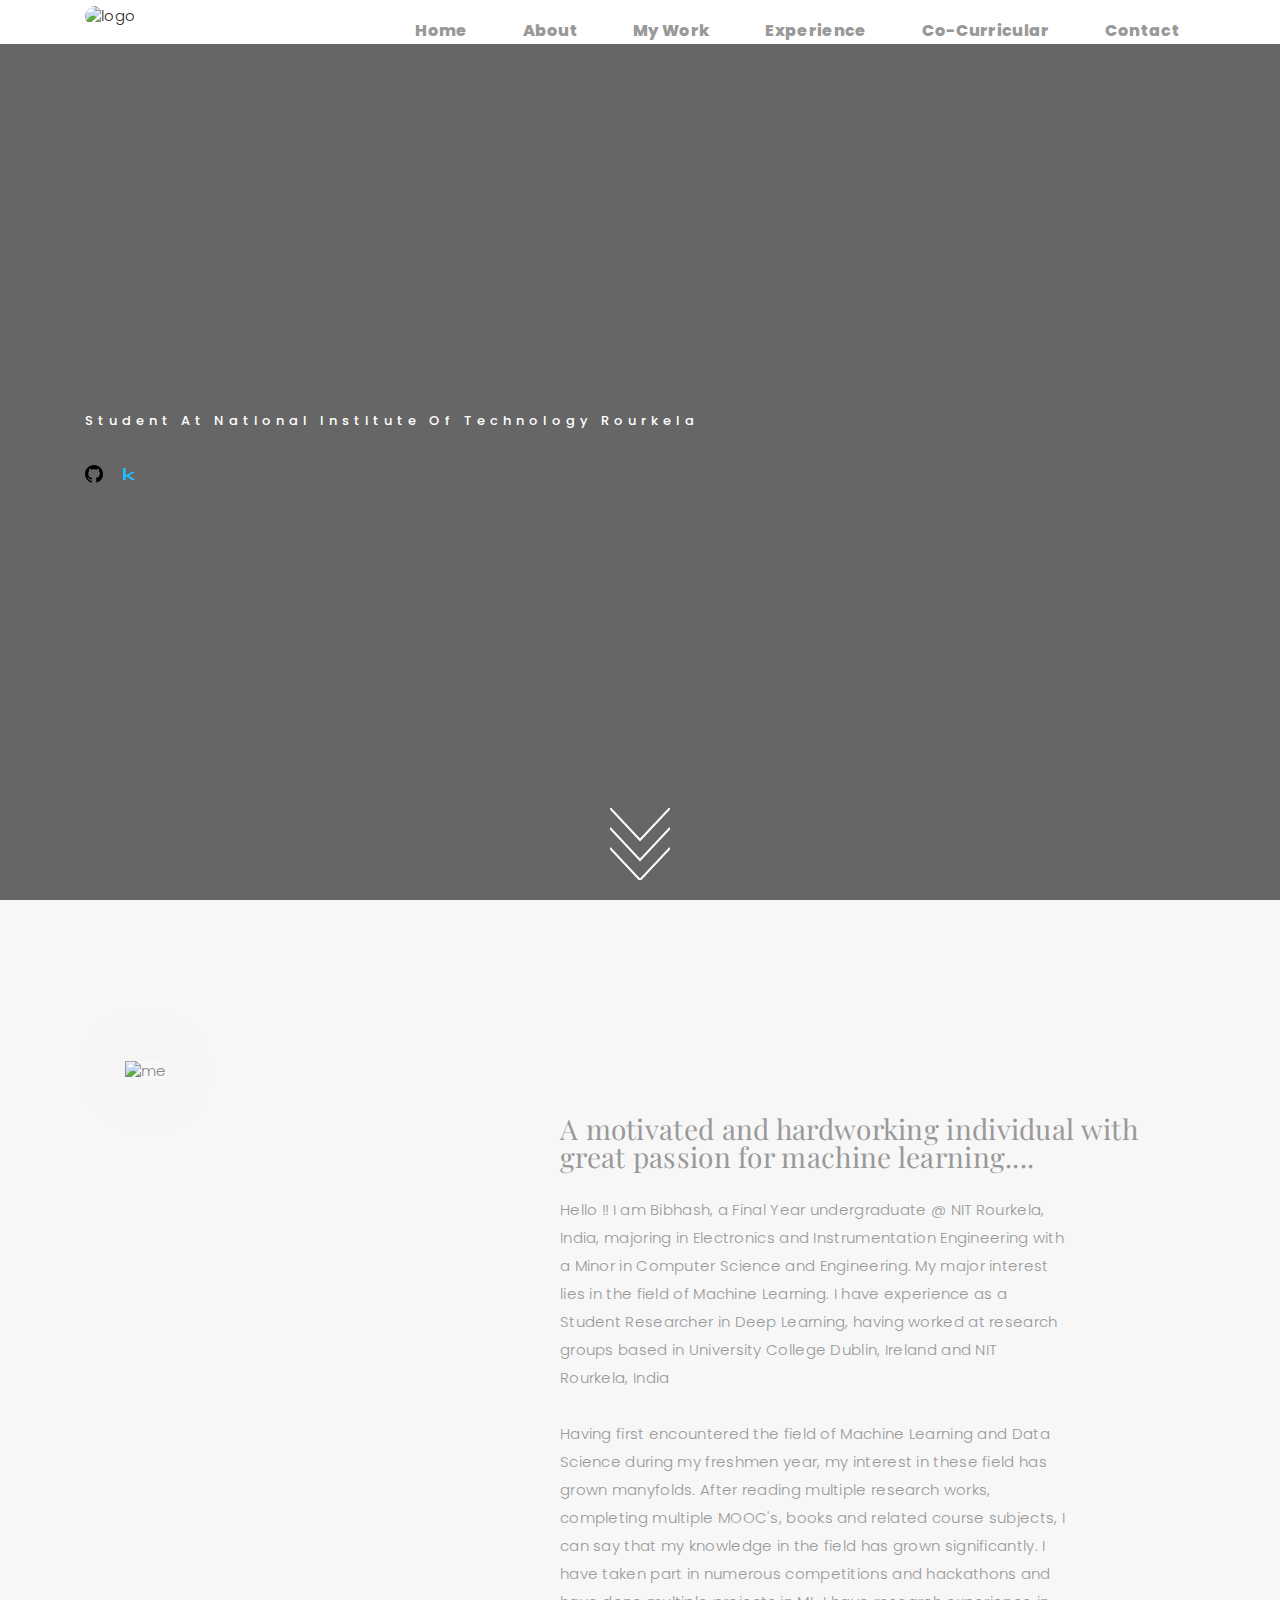
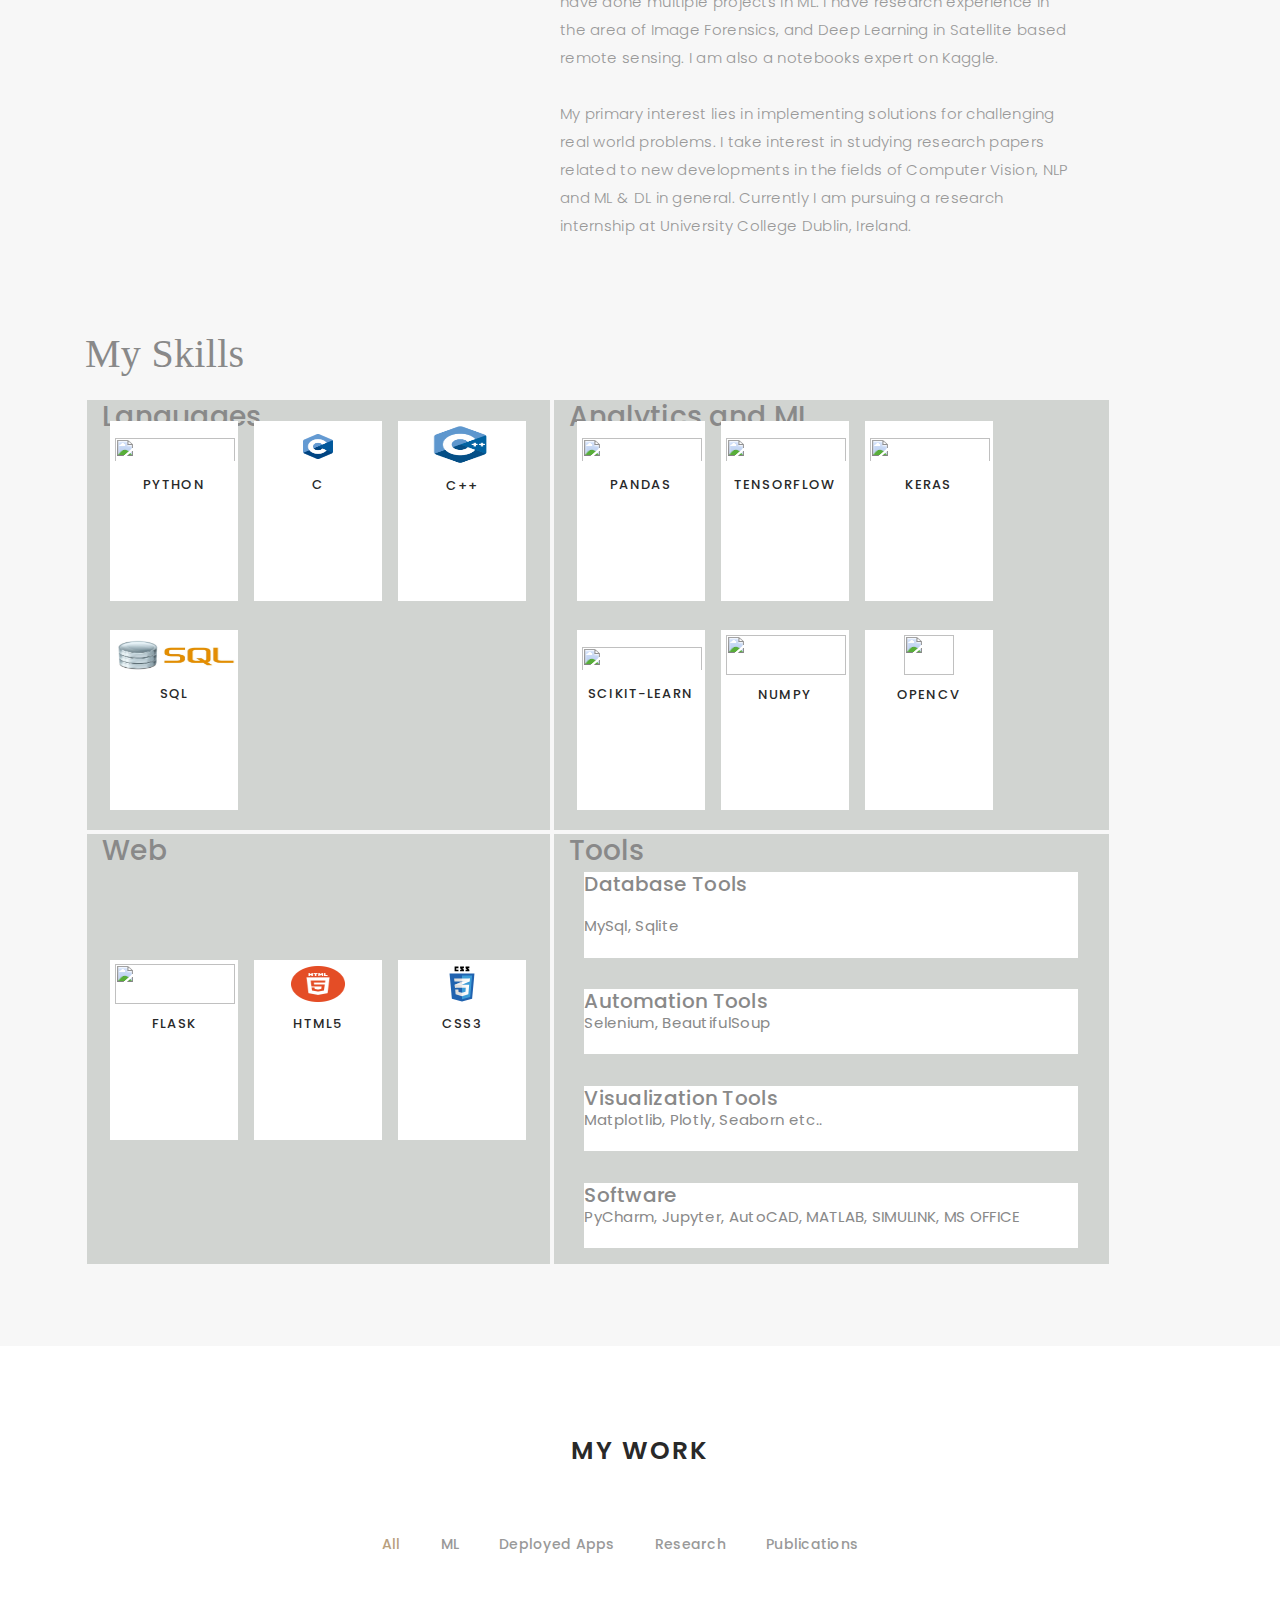
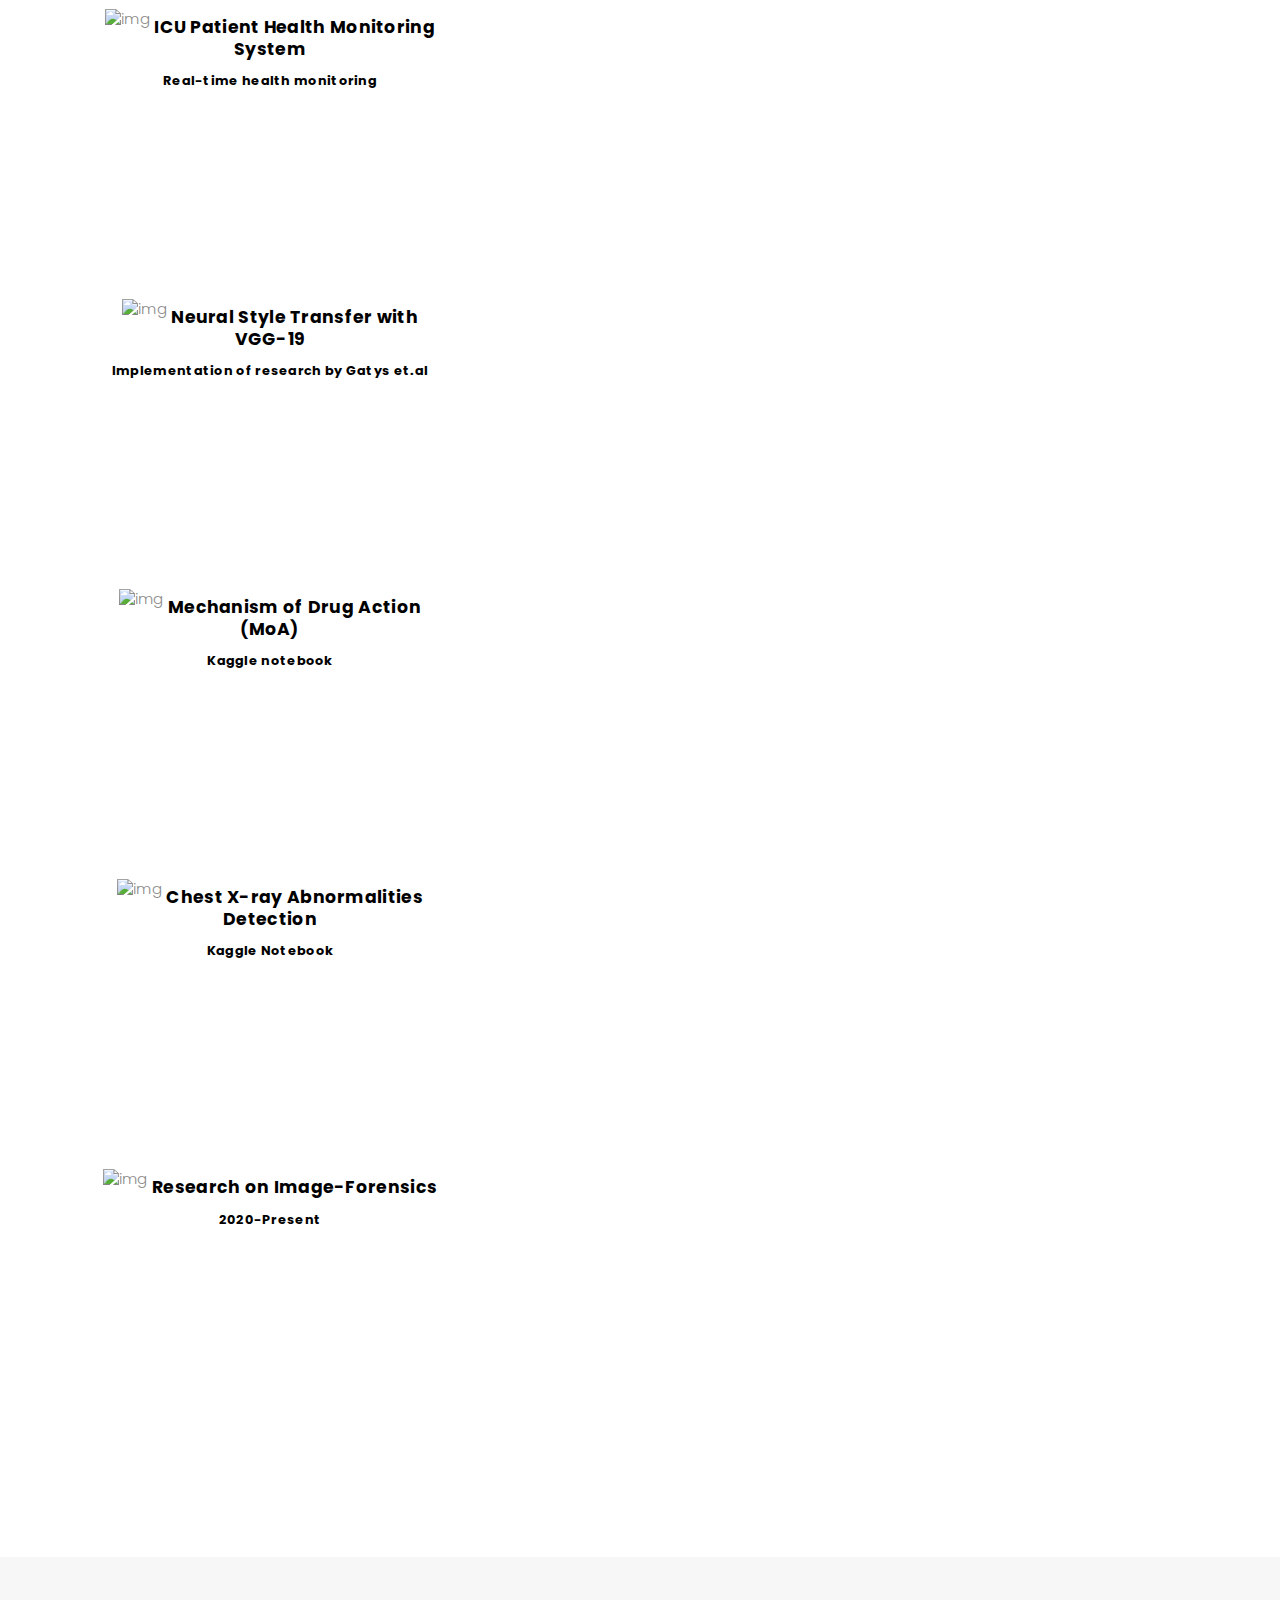
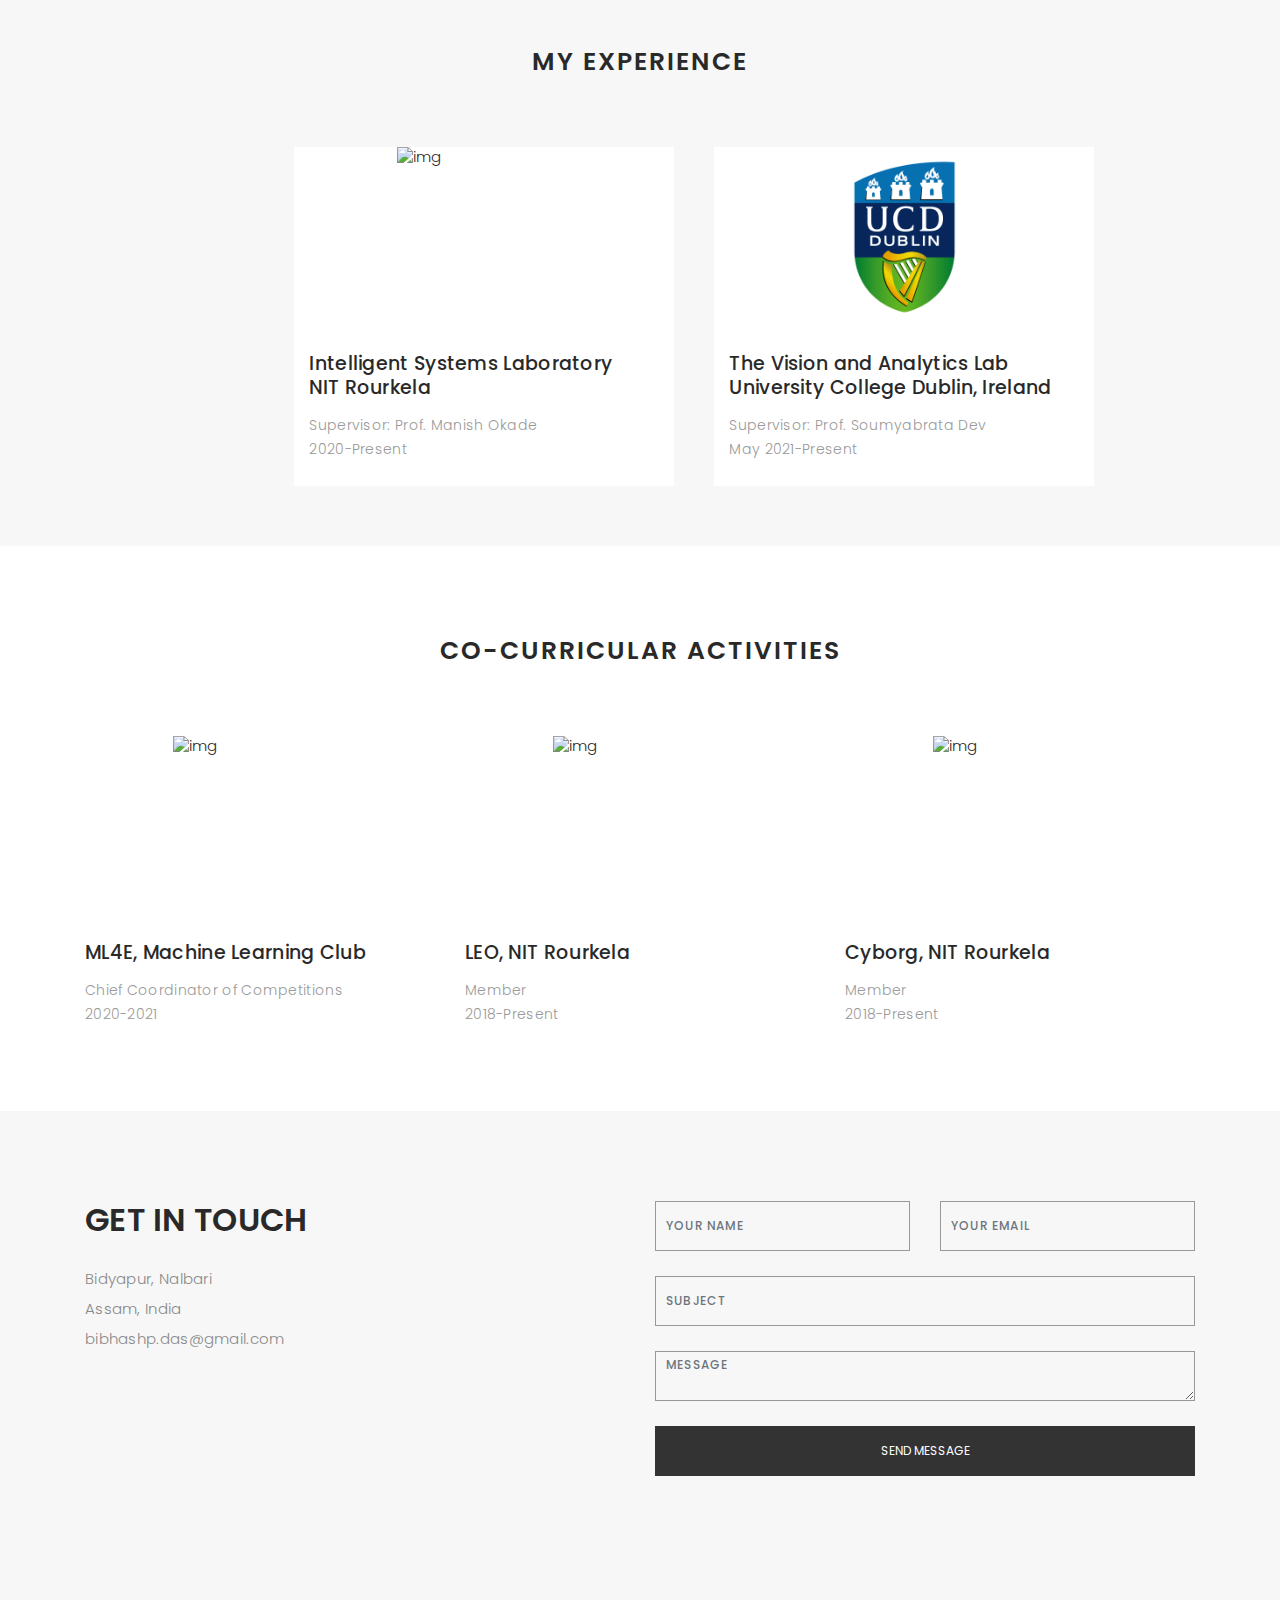
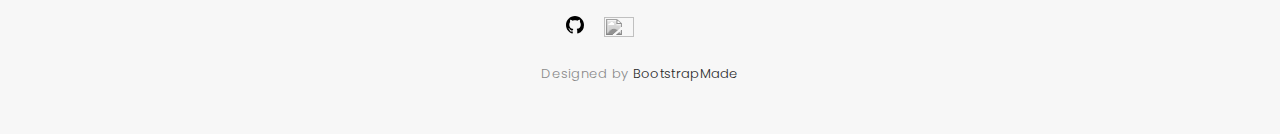
==== docs/index.html @ e3c8c7b9 "updates to image layout" ====
<!DOCTYPE html>
<html lang="en">

<head>
  <!-- Google Tag Manager -->
<script>(function(w,d,s,l,i){w[l]=w[l]||[];w[l].push({'gtm.start':
new Date().getTime(),event:'gtm.js'});var f=d.getElementsByTagName(s)[0],
j=d.createElement(s),dl=l!='dataLayer'?'&l='+l:'';j.async=true;j.src=
'https://www.googletagmanager.com/gtm.js?id='+i+dl;f.parentNode.insertBefore(j,f);
})(window,document,'script','dataLayer','GTM-PMM7N6K');</script>
<!-- End Google Tag Manager -->

  <!-- meta -->
  <meta charset="utf-8">
  <meta content="width=device-width, initial-scale=1.0" name="viewport">

  <title>Bibhash Pran Das</title>
  <meta content="" name="keywords">
  <meta content="" name="description">

  <!-- Google Fonts -->
  <link href="https://fonts.googleapis.com/css?family=Poppins:300,300i,400,400i,500,500i,600,600i,700,700i|Playfair+Display:400,400i,700,700i,900,900i" rel="stylesheet">
  <link rel="stylesheet" href="https://use.fontawesome.com/releases/v5.8.1/css/all.css" integrity="sha384-50oBUHEmvpQ+1lW4y57PTFmhCaXp0ML5d60M1M7uH2+nqUivzIebhndOJK28anvf" crossorigin="anonymous">
  <!-- Bootstrap CSS File -->
  <link href="lib/bootstrap/css/bootstrap.min.css" rel="stylesheet">

  <!-- Libraries CSS Files -->
  <link href="lib/ionicons/css/ionicons.min.css" rel="stylesheet">
  <link href="lib/owlcarousel/assets/owl.carousel.min.css" rel="stylesheet">
  <link href="lib/magnific-popup/magnific-popup.css" rel="stylesheet">
  <link href="lib/hover/hover.min.css" rel="stylesheet">

  <!-- Main Stylesheet File -->
  <link href="css/style.css" rel="stylesheet">

  <!-- Responsive css -->
  <link href="css/responsive.css" rel="stylesheet">

  <!-- Favicon -->
  <link rel="shortcut icon" href="images/favicon_b.png">

  <!-- =======================================================
    Theme Name: Folio
    Theme URL: https://bootstrapmade.com/folio-bootstrap-portfolio-template/
    Author: BootstrapMade.com
    Author URL: https://bootstrapmade.com
  ======================================================= -->
</head>

<body>
  <!-- Google Tag Manager (noscript) -->
<noscript><iframe src="https://www.googletagmanager.com/ns.html?id=GTM-PMM7N6K"
height="0" width="0" style="display:none;visibility:hidden"></iframe></noscript>
<!-- End Google Tag Manager (noscript) -->

  <!-- start section navbar -->
  <nav id="main-nav">
    <div class="row">
      <div class="container">

        <div class="logo">
          <a href="index.html"><img src="images/logo_n.png" alt="logo" style="border-radius:25px;"></a>
        </div>

        <div class="responsive"><i data-icon="m" class="ion-navicon-round"></i></div>

        <ul class="nav-menu list-unstyled">
          <li><a href="#header" class="smoothScroll">Home</a></li>
          <li><a href="#about" class="smoothScroll">About</a></li>
          <li><a href="#portfolio" class="smoothScroll">My Work</a></li>
          <li><a href="#experience" class="smoothScroll">Experience</a></li>
          <li><a href="#journal" class="smoothScroll">Co-Curricular</a></li>
          <li><a href="#contact" class="smoothScroll">Contact</a></li>
        </ul>
      </div>
<!--      Last Modified-->
<!--       <div id="last-modified" style="white-space:pre;"></div>-->
    </div>
  </nav>
  <!-- End section navbar -->


  <!-- start section header -->
  <div id="header" class="home">
      <div class="header-box"></div>
    <div class="container">
      <div class="header-content">
        <h1 style="z-index:100;"><span class="typed"></span></h1>
        <p style="z-index:100;">Student at National Institute of Technology Rourkela</p>

        <ul class="list-unstyled list-social" style="z-index:100;">
          <li><a href="https://www.linkedin.com/in/bibhash-pran-das-b214461a2/" target="_blank"><i class="ion-social-linkedin"></i></a></li>
          <li><a href = "https://github.com/Bibhash123" target="_blank"><svg height="18" width="18" class="octicon octicon-mark-github color-text-white" viewBox="0 0 16 16" version="1.1" width="32" aria-hidden="true"><path fill-rule="evenodd" d="M8 0C3.58 0 0 3.58 0 8c0 3.54 2.29 6.53 5.47 7.59.4.07.55-.17.55-.38 0-.19-.01-.82-.01-1.49-2.01.37-2.53-.49-2.69-.94-.09-.23-.48-.94-.82-1.13-.28-.15-.68-.52-.01-.53.63-.01 1.08.58 1.23.82.72 1.21 1.87.87 2.33.66.07-.52.28-.87.51-1.07-1.78-.2-3.64-.89-3.64-3.95 0-.87.31-1.59.82-2.15-.08-.2-.36-1.02.08-2.12 0 0 .67-.21 2.2.82.64-.18 1.32-.27 2-.27.68 0 1.36.09 2 .27 1.53-1.04 2.2-.82 2.2-.82.44 1.1.16 1.92.08 2.12.51.56.82 1.27.82 2.15 0 3.07-1.87 3.75-3.65 3.95.29.25.54.73.54 1.48 0 1.07-.01 1.93-.01 2.2 0 .21.15.46.55.38A8.013 8.013 0 0016 8c0-4.42-3.58-8-8-8z"></path></svg>
          </a></li>
<!--           <li><a href="https://www.kaggle.com/bibhash123" target="_blank"><i><img src="https://www.kaggle.com/static/images/site-logo.png" height="20px" width="30px"></i></a></li>-->
           <li><a href="https://www.kaggle.com/bibhash123" target="_blank"><svg xmlns="http://www.w3.org/2000/svg" width="12" height="12" stroke="#000" stroke-linecap="round" stroke-linejoin="round" fill="#fff" fill-rule="evenodd"><path fill="#20beff" d="M11.6787 4.3298L5.9281 7.5067l5.9896 4.2461c.0821.0471.1028.1057.062.1763-.0208.047-.1032.0705-.2469.0705H8.9843c-.1651 0-.3117-.0411-.4321-.1235L4.0138 8.5816l-1.2657.6871v2.555c0 .1176-.1032.1763-.3089.1763H.3089C.1028 12 0 11.9413 0 11.8237V.1779C0 .0607.1028 0 .3089 0h2.1307c.2056 0 .3089.0589.3089.1779v7.1707l5.4338-3.136c.1441-.082.2881-.1233.4322-.1233h2.8409c.1233 0 .2053.0296.2469.0879.0393.0666.0353.1174-.0236.1526" stroke="none"/></svg></a></li>
          <li><a href="https://www.facebook.com/bibhashpran.das.9/" target="_blank"><i class="ion-social-facebook"></i></a></li>
          <li><a href="https://twitter.com/BibhashPDas" target="_blank"><i class="ion-social-twitter"></i></a></li>
          <li><a href="https://www.instagram.com/bibhash_pran_das/" target="_blank"><i class="ion-social-instagram"></i></a></li>
        </ul>

        <a href="#about">
        <svg class="arrows">
							<path class="a1" d="M0 0 L30 32 L60 0"></path>
							<path class="a2" d="M0 20 L30 52 L60 20"></path>
							<path class="a3" d="M0 40 L30 72 L60 40"></path>
        </svg>
        </a>
      </div>
    </div>
  </div>
  <!-- End section header -->


  <!-- start section about us -->
  <div id="about" class="paddsection">
    <div class="container">
      <div class="row justify-content-between">

        <div class="col-lg-4 ">
          <div class="div-img-bg">
            <div class="about-img">
              <img src="images/person.jpg" class="img-responsive me" alt="me">
            </div>
          </div>
        </div>

        <div class="col-lg-7">
          <div class="about-descr">

            <p class="p-heading">A motivated and hardworking individual with great passion for machine learning....</p>
            <p class="separator" align = "justify">Hello !! I am Bibhash, a Final Year undergraduate @ NIT Rourkela, India, majoring in Electronics and Instrumentation Engineering with a Minor in Computer Science and Engineering.
              My major interest lies in the field of Machine Learning. I have experience as a Student Researcher in Deep Learning, having worked at research groups based in University College Dublin, Ireland and NIT Rourkela, India
              <br><br>Having first encountered the field of Machine Learning and Data Science during my freshmen year, my interest in these field has grown manyfolds.
            After reading multiple research works, completing multiple MOOC's, books and related course subjects, I can say that my knowledge in the field has grown significantly. I have taken part in numerous
              competitions and hackathons and have done multiple projects in ML. I have research experience in the area of Image Forensics, and Deep Learning in Satellite based remote sensing. I am also a notebooks expert on Kaggle.<br><br>
            My primary interest lies in implementing solutions for challenging real world problems. I take interest in studying research papers related to new developments in the fields of Computer Vision, NLP and ML & DL in general.
              Currently I am pursuing a research internship at University College Dublin, Ireland.
            </p>
          </div>

        </div>
      </div>
    </div>
  </div>
  <!-- end section about us -->


  <!-- start section services -->
  <div id="services">
    <div class="container">
        <h1 style="font-family:'cursive','lucida handwriting';">My Skills</h1><br>
        <div class="services-box owl-theme">
          <div class="col-xl-5 group sm">
            <div class="filler">
            <h3>Languages</h3>
            </div>
            <div class="services-block">

              <i><img src ="https://www.python.org/static/img/python-logo@2x.png" height="30px" width="120px"></i>
              <span>Python</span>
              <br>
            </div>

            <div class="services-block">

              <i><img src ="images/C.png" height="25px" width="30px"></i>
              <span>C</span><br>
            </div>
            <div class="services-block">

              <i><img src ="images/c++.png" height="40px" width="60px"></i>
              <span>C++</span><br>
            </div>
            <div class="services-block">

              <i><img src ="images/sql.png" height="30px" width="120px"></i>
              <span>SQL</span><br>
            </div>

          </div>

          <div class="col-xl-6 group sm">
            <div class="filler">
              <h3>Analytics and ML</h3>
            </div>
            <div class="services-block">
              <i><img src ="https://pandas.pydata.org/docs/_static/pandas.svg" height="30px" width="120px"></i>
              <span>Pandas</span><br>
            </div>

            <div class="services-block">

              <i><img src ="https://www.gstatic.com/devrel-devsite/prod/v2235b5d368461352e70596bb19ab24ef2806562cf010ceb9beccdf03cc0b1754/tensorflow/images/lockup.svg" height="30px" width="120px"></i>
              <span>Tensorflow</span><br>
            </div>

            <div class="services-block">

              <i> <img src ="https://keras.io/img/logo.png" height="30px" width="120px"></i>
              <span>Keras</span><br>
            </div>
            <div class="services-block">

              <i><img src ="https://scikit-learn.org/stable/_static/scikit-learn-logo-small.png" height="30px" width="120px"></i>
              <span>Scikit-Learn</span><br>
            </div>

              <div class="services-block">

              <i><img src ="https://numpy.org/doc/stable/_static/numpylogo.svg" height="40px" width="120px"></i>
              <span>Numpy</span><br>
            </div>

            <div class="services-block">

              <i><img src ="https://opencv.org/wp-content/uploads/2020/07/cropped-OpenCV_logo_white_600x.png" height="40px" width="50px"></i>
              <span>openCV</span><br>
            </div>
          </div>

          <div class = "col-xl-5 group sm">
            <div class="filler">
              <h3>Web</h3>
            </div>
            <div class="services-block">

              <i><img src ="https://flask.palletsprojects.com/en/1.1.x/_images/flask-logo.png" height="40px" width="120px"></i>
              <span>Flask</span><br>
            </div>
            <div class="services-block">

              <i><img src ="images/html.png" height="40px" width="60px"></i>
              <span>HTML5</span><br>
            </div>
            <div class="services-block">

                <i><img src ="images/css3.svg" height="40px" width="60px"></i>
                <span>CSS3</span><br>
            </div>
          </div>

          <div class = "col-xl-6 group sm">
            <div class="filler"><h3>Tools</h3></div>
            <div style="width:100%;background:rgba(255,255,255,1);margin:3%">
                <h5>Database Tools</h5><br>
              <b>MySql, Sqlite</b>
            </div>
            <div style="width:100%;background:rgba(255,255,255,1);margin:3%">
                <h5>Automation Tools</h5>
              <b>Selenium, BeautifulSoup</b>
            </div>
            <div style="width:100%;background:rgba(255,255,255,1);margin:3%">
                <h5>Visualization Tools</h5>
              <b>Matplotlib, Plotly, Seaborn etc..</b>
            </div>
            <div style="width:100%;background:rgba(255,255,255,1);margin:3%">
                <h5>Software</h5>
              <b>PyCharm, Jupyter, AutoCAD, MATLAB, SIMULINK, MS OFFICE</b>
            </div>
          </div>

      </div>

    </div>

  </div>
  <!-- end section services -->


  <!-- start section portfolio -->
  <div id="portfolio" class="text-center paddsection">

    <div class="container">
      <div class="section-title text-center">
        <h2>My Work</h2>
      </div>
    </div>

    <div class="container">
      <div class="row">
        <div class="col-md-12">

          <div class="portfolio-list">

            <ul class="nav list-unstyled" id="portfolio-flters">
              <li class="filter filter-active" data-filter=".all">all</li>
              <li class="filter" data-filter=".ml">ML</li>
              <li class="filter" data-filter=".deployed">Deployed Apps</li>
              <li class="filter" data-filter=".research">Research</li>
              <li class="filter" data-filter=".publications">Publications</li>
            </ul>

          </div>

          <div class="portfolio-container">

            <div class="col-lg-4 col-md-6 portfolio-thumbnail all ml deployed">
              <img src="images/portfolio/icu.PNG" alt="img" onclick="document.getElementById('icu-desc').style.display='block'">
              <span>ICU Patient Health Monitoring System</span>
              <p>Real-time health monitoring</p>

              <!-- project desc -->
              <div id ="icu-desc" class="modal">
                <div  class="modal-content">
                  <span class="close" onclick="document.getElementById('icu-desc').style.display='none'">&times;</span>
                  <p align="justify">This project keeps track of patients vitals and other parameters using an IoT device. The data is fetched using an API and used
                    by a specially designed ML model to predict life expectancy of the patient.<br>
                  <a href="https://icu-hms.herokuapp.com" target="_blank">https://icu-hms.herokuapp.com</a></p>
                </div>
              </div>
            </div>

            <div class="col-lg-4 col-md-6 portfolio-thumbnail all ml">
              <img src="images/portfolio/colab_nst.png" alt="img" onclick="document.getElementById('nst-desc').style.display='block'">
              <span>Neural Style Transfer with VGG-19</span>
              <p>Implementation of research by Gatys et.al</p>

              <!-- project desc -->
              <div id ="nst-desc" class="modal">
                <div  class="modal-content">
                  <span class="close" onclick="document.getElementById('nst-desc').style.display='none'">&times;</span>
                  <p align="justify">This project is an implementation of a research paper by Gatys et al. that deals with applying the style of an image to a content image
                  by using Gram Matrices to calculate style cost.<br>
                  <a href="https://colab.research.google.com/drive/1RJdg63KooXCs0wF4p1dOtO7taLfHvjl-?usp=sharing" target="_blank">Link to Colab Notebook</a></p>
                </div>
              </div>

            </div>


            <div class="col-lg-4 col-md-6 portfolio-thumbnail all ml">
              <img src="images/portfolio/kaggle.png" alt="img" onclick="document.getElementById('k1-desc').style.display='block'">
              <span>Mechanism of Drug Action (MoA)</span>
              <p>Kaggle notebook</p>

              <!-- project desc -->
              <div id ="k1-desc" class="modal">
                <div  class="modal-content">
                  <span class="close" onclick="document.getElementById('k1-desc').style.display='none'">&times;</span>
                  <p align="justify">This is my approach to the competition <a href="https://www.kaggle.com/c/lish-moa" target="_blank">Mechanism of Action</a> hosted on Kaggle in the year 2020 by <a href="https://lish.harvard.edu/" target="_blank">LISH</a>. The competition presents a challenge of
                    predicting the mechanism of action of drug given certain parameters.<br>
                  <a href="https://www.kaggle.com/bibhash123/moa-transfer-learning-feature-selection-gaussrank" target="_blank">Link Here</a></p>
                </div>
              </div>
            </div>

            <div class="col-lg-4 col-md-6 portfolio-thumbnail all ml">
              <img src="images/portfolio/kaggle.png" alt="img" onclick="document.getElementById('k2-desc').style.display='block'">
              <span>Chest X-ray Abnormalities Detection</span>
              <p>Kaggle Notebook</p>

              <!-- project desc -->
              <div id ="k2-desc" class="modal">
                <div  class="modal-content">
                  <span class="close" onclick="document.getElementById('k2-desc').style.display='none'">&times;</span>
                  <p align="justify">This is my approach to the competition <a href="https://www.kaggle.com/c/vinbigdata-chest-xray-abnormalities-detection" target="_blank">Chest X-ray Abnormalities Detection</a> hosted on Kaggle in the year 2021 by <a href="https://vinbigdata.org/en/about/" target="_blank">Vingroup Big Data Institute</a>.
                    The problem presented a challenge of detecting and localizing abnormalities in given images of Chest X-Rays.<br>
                  <a href="https://www.kaggle.com/bibhash123/chest-x-ray-abnormalities-baseline-tf-keras" target="_blank">Link Here</a></p>
                </div>
              </div>
            </div>

            <div class="col-lg-4 col-md-6 portfolio-thumbnail all ml research">
              <img src="images/portfolio/research.png" alt="img" onclick="document.getElementById('k3-desc').style.display='block'">
              <span>Research on Image-Forensics</span>
              <p>2020-Present</p>

              <!-- project desc -->
              <div id ="k3-desc" class="modal">
                <div  class="modal-content">
                  <span class="close" onclick="document.getElementById('k3-desc').style.display='none'">&times;</span>
                  <p align="justify">The research focuses of detection of presence of resizing in doubly compressed JPEG images by using CNNs. The research is ongoing and a paper has been submitted for review.<br>
                  </p>
                </div>
              </div>
            </div>

<!--            <div class="col-lg-4 col-md-6 portfolio-thumbnail all publications">-->
<!--              <img src="images/portfolio/kaggle.png" alt="img" onclick="document.getElementById('k4-desc').style.display='block'">-->
<!--              <span>ICU Patient Health Monitoring System</span>-->
<!--              <p>Real-time health monitoring</p>-->

<!--              &lt;!&ndash; project desc &ndash;&gt;-->
<!--              <div id ="k4-desc" class="modal">-->
<!--                <div  class="modal-content">-->
<!--                  <span class="close" onclick="document.getElementById('k4-desc').style.display='none'">&times;</span>-->
<!--                  <p align="justify">This project keeps track of patients vitals and other parameters using an IoT device. The data is fetched using an API and used-->
<!--                    by a specially designed ML model to predict life expectancy of the patient.<br>-->
<!--                  <a href="https://icu-hms.herokuapp.com" target="_blank">https://icu-hms.herokuapp.com</a></p>-->
<!--                </div>-->
<!--              </div>-->
<!--            </div>-->

          </div>
        </div>
      </div>
    </div>

  </div>
  <!-- End section portfolio -->

  <!-- Start section Experience-->
  <div id="experience" class="text-left paddsection">

    <div class="container">
      <div class="section-title text-center">
        <h2>My Experience</h2>
      </div>
    </div>

    <div class="n_container">
      <div class="journal-block">
        <div class="row">

          <div class="col-lg-4 col-md-6 box">
            <div class="journal-info">

              <a href="ISL.html"><img src="images/portfolio/nit_logo.png" class="img-responsive al-center" alt="img"></a>

              <div class="journal-txt">

                <h4><a href="ISL.html">Intelligent Systems Laboratory<br>NIT Rourkela</a></h4>
                <p class="separator">Supervisor: Prof. Manish Okade<br>2020-Present
                </p>

              </div>

            </div>
          </div>
	 <div style="height:20px;width:40px;"></div>
	  <div class="col-lg-4 col-md-6 box">
            <div class="journal-info">

              <a href="UCD.html"><img src="images/portfolio/ucd.png" class="img-responsive al-center" alt="img"></a>

              <div class="journal-txt">

                <h4><a href="UCD.html">The Vision and Analytics Lab<br>University College Dublin, Ireland</a></h4>
                <p class="separator">Supervisor: Prof. Soumyabrata Dev<br>May 2021-Present
                </p>

              </div>

            </div>
          </div>
        </div>
      </div>
    </div>

  </div>
  <!-- End section Experience-->

  <!-- start section journal -->
  <div id="journal" class="text-left paddsection">

    <div class="container">
      <div class="section-title text-center">
        <h2>Co-Curricular Activities</h2>
      </div>
    </div>

    <div class="container">
      <div class="journal-block">
        <div class="row">

          <div class="col-lg-4 col-md-6">
            <div class="journal-info">

              <a href="https://www.linkedin.com/company/machine-learning-for-everyone-ml4e" target="_blank"><img src="images/ml4e.png" class="img-responsive al-center" alt="img"></a>

              <div class="journal-txt">

                <h4><a href="blog-single.html" target="_blank">ML4E, Machine Learning Club</a></h4>
                <p class="separator">Chief Coordinator of Competitions<br>2020-2021
                </p>

              </div>

            </div>
          </div>

          <div class="col-lg-4 col-md-6">
            <div class="journal-info">

              <a href="https://www.facebook.com/leonitrkl/" target="_blank"><img src="images/leo.png" class="img-responsive al-center" alt="img"></a>

              <div class="journal-txt">

                <h4><a href="https://www.facebook.com/leonitrkl/" target="_blank">LEO, NIT Rourkela</a></h4>
                <p class="separator">Member<br>2018-Present
                </p>

              </div>

            </div>
          </div>

          <div class="col-lg-4 col-md-6">
            <div class="journal-info">

              <a href="https://cyborg.nitrkl.ac.in/" target="_blank"><img src="images/cyborg.png" class="img-responsive al-center" alt="img"></a>

              <div class="journal-txt">

                <h4><a href="https://cyborg.nitrkl.ac.in/" target="_blank">Cyborg, NIT Rourkela</a></h4>
                <p class="separator">Member<br>2018-Present
                </p>

              </div>

            </div>
          </div>

        </div>
      </div>
    </div>

  </div>
  <!-- End section journal -->


  <!-- start sectoion contact -->
  <div id="contact" class="paddsection">
    <div class="container">
      <div class="contact-block1">
        <div class="row">

          <div class="col-lg-6">
            <div class="contact-contact">

              <h2 class="mb-30">GET IN TOUCH</h2>

              <ul class="contact-details">
                <li><span>Bidyapur, Nalbari</span></li>
                <li><span>Assam, India</span></li>
                <li><span>bibhashp.das@gmail.com</span></li>
              </ul>

            </div>
          </div>

          <div class="col-lg-6">
            <form action="https://portmailsender.herokuapp.com/" method="post" role="form" class="contactForm">
              <div class="row">

                <div id="sendmessage">Your message has been sent. Thank you!</div>
                <div id="errormessage"></div>

                <div class="col-lg-6">
                  <div class="form-group contact-block1">
                    <input type="text" name="name" class="form-control" id="name" placeholder="Your Name" data-rule="minlen:4" data-msg="Please enter at least 4 chars" />
                    <div class="validation"></div>
                  </div>
                </div>

                <div class="col-lg-6">
                  <div class="form-group">
                    <input type="email" class="form-control" name="email" id="email" placeholder="Your Email" data-rule="email" data-msg="Please enter a valid email" />
                    <div class="validation"></div>
                  </div>
                </div>

                <div class="col-lg-12">
                  <div class="form-group">
                    <input type="text" class="form-control" name="subject" id="subject" placeholder="Subject" data-rule="minlen:4" data-msg="Please enter at least 8 chars of subject" />
                    <div class="validation"></div>
                  </div>
                </div>

                <div class="col-lg-12">
                  <div class="form-group">
                    <textarea class="form-control" name="message" rows="12" data-rule="required" data-msg="Please write something for us" placeholder="Message"></textarea>
                    <div class="validation"></div>
                  </div>
                </div>

                <div class="col-lg-12">
                  <input type="submit" class="btn btn-default btn-send" value="Send message">
                </div>

              </div>
            </form>
          </div>
        </div>
      </div>
    </div>
  </div>
  <!-- start sectoion contact -->


  <!-- start section footer -->
  <div id="footer" class="text-center">
    <div class="container">
      <div class="socials-media text-center">

        <ul class="list-unstyled">
          <li><a href="https://www.linkedin.com/in/bibhash-pran-das-b214461a2/" target="_blank"><i class="ion-social-linkedin"></i></a></li>
          <li><a href = "https://github.com/Bibhash123" target="_blank"><svg height="18" width="18" class="octicon octicon-mark-github color-text-white" viewBox="0 0 16 16" version="1.1" width="32" aria-hidden="true"><path fill-rule="evenodd" d="M8 0C3.58 0 0 3.58 0 8c0 3.54 2.29 6.53 5.47 7.59.4.07.55-.17.55-.38 0-.19-.01-.82-.01-1.49-2.01.37-2.53-.49-2.69-.94-.09-.23-.48-.94-.82-1.13-.28-.15-.68-.52-.01-.53.63-.01 1.08.58 1.23.82.72 1.21 1.87.87 2.33.66.07-.52.28-.87.51-1.07-1.78-.2-3.64-.89-3.64-3.95 0-.87.31-1.59.82-2.15-.08-.2-.36-1.02.08-2.12 0 0 .67-.21 2.2.82.64-.18 1.32-.27 2-.27.68 0 1.36.09 2 .27 1.53-1.04 2.2-.82 2.2-.82.44 1.1.16 1.92.08 2.12.51.56.82 1.27.82 2.15 0 3.07-1.87 3.75-3.65 3.95.29.25.54.73.54 1.48 0 1.07-.01 1.93-.01 2.2 0 .21.15.46.55.38A8.013 8.013 0 0016 8c0-4.42-3.58-8-8-8z"></path></svg>
          </a></li>
           <li><a href="https://www.kaggle.com/bibhash123" target="_blank"><i><img src="https://www.kaggle.com/static/images/site-logo.png" height="20px" width="30px" style="filter:grayscale(100%);"></i></a></li>
          <li><a href="https://www.facebook.com/bibhashpran.das.9/" target="_blank"><i class="ion-social-facebook"></i></a></li>
          <li><a href="https://twitter.com/BibhashPDas" target="_blank"><i class="ion-social-twitter"></i></a></li>
          <li><a href="https://www.instagram.com/bibhash_pran_das/" target="_blank"><i class="ion-social-instagram"></i></a></li>
        </ul>

      </div>

      <div class="credits">
        <!--
          All the links in the footer should remain intact.
          You can delete the links only if you purchased the pro version.
          Licensing information: https://bootstrapmade.com/license/
          Purchase the pro version with working PHP/AJAX contact form: https://bootstrapmade.com/buy/?theme=Folio
        -->
        Designed by <a href="https://bootstrapmade.com/">BootstrapMade</a>
      </div>

    </div>
  </div>
  <!-- End section footer -->

  <!-- JavaScript Libraries -->
  <script src="lib/jquery/jquery.min.js"></script>
  <script src="lib/jquery/jquery-migrate.min.js"></script>
  <script src="lib/bootstrap/js/bootstrap.bundle.min.js"></script>
  <script src="lib/typed/typed.js"></script>
  <script src="lib/owlcarousel/owl.carousel.min.js"></script>
  <script src="lib/magnific-popup/magnific-popup.min.js"></script>
  <script src="lib/isotope/isotope.pkgd.min.js"></script>

  <!-- Contact Form JavaScript File -->
  <!-- <script src="contactform/contactform.js"></script> -->

  <!-- Template Main Javascript File -->
  <script src="js/main.js"></script>

</body>

</html>
---- docs/css/style.css ----
/*
  Theme Name: Folio
  Theme URL: https://bootstrapmade.com/folio-bootstrap-portfolio-template/
  Author: BootstrapMade.com
  Author URL: https://bootstrapmade.com
*/

/*  General Styling
/*-----------------------------------------------------------------------------------*/

body {
  background: #ffffff;
  color: #898989;
  font-family: 'Poppins', helvetica;
  font-size: 15px;
  font-weight: 300;
  line-height: 20px;
  letter-spacing: 0.02em;
  overflow-x: hidden;
  margin: 0 auto;
  padding: 0;
  -moz-box-sizing: border-box;
  -ms-box-sizing: border-box;
  -o-box-sizing: border-box;
  -webkit-box-sizing: border-box;
  box-sizing: border-box;
}

h1, h2, h3, h4, h5, h6 {
  margin: 0;
}

h2 {
  color: #292929;
  font-weight: 600;
}

h4 {
  color: #292929;
  font-size: 14px;
  font-weight: 600;
}

a {
  color: #292929;
  text-decoration: none !important;
  -moz-transition: all 0.5s ease-in-out 0s;
  -ms-transition: all 0.5s ease-in-out 0s;
  -o-transition: all 0.5s ease-in-out 0s;
  -webkit-transition: all 0.5s ease-in-out 0s;
  transition: all 0.5s ease-in-out 0s;
}

a:hover {
  -moz-transition: all 0.5s ease-in-out 0s;
  -ms-transition: all 0.5s ease-in-out 0s;
  -o-transition: all 0.5s ease-in-out 0s;
  -webkit-transition: all 0.5s ease-in-out 0s;
  transition: all 0.5s ease-in-out 0s;
}

a:hover, a:focus {
  color: blue;
  text-decoration: underline;
}

nav ul li a {
  padding: 2px 0 0 0;
  position: relative;
  display: block;
  font-size: 12px;
  color: #999999;
  letter-spacing: 0.1em;
  font-weight: 800;
  line-height: 14px;
  text-transform: uppercase;
  -moz-transition: all 0.5s ease-in-out 0s;
  -ms-transition: all 0.5s ease-in-out 0s;
  -o-transition: all 0.5s ease-in-out 0s;
  -webkit-transition: all 0.5s ease-in-out 0s;
  transition: all 0.5s ease-in-out 0s;
}

p {
  margin: 25px 0;
  padding: 0;
  font-size: 15px;
  color: #999999;
  line-height: 28px;
}

::-moz-selection {
  background: #b8a07e;
  color: #fff;
}

::selection {
  background: blue;
  color: #fff;
}

.btn {
  background: #333;
  border: medium none;
  border-radius: 0;
  color: #fff;
  font-size: 12px;
  height: 50px;
  line-height: 50px;
  padding: 0 30px;
  text-transform: uppercase;
}

.btn:hover, .btn:focus {
  color: #fff;
}

.padDiv {
  padding: 30px 20px;
}

.section-title {
  margin-bottom: 70px;
}

.section-title h2 {
  font-size: 25px;
  letter-spacing: 2px;
  text-transform: uppercase;
}

.form-control {
  background-color: transparent;
  border: 1px solid #999;
  border-radius: 0;
  color: #999999;
  font-size: 12px;
  font-weight: 500;
  height: 50px;
  letter-spacing: 0.1em;
  padding-left: 10px;
  margin: 0 0 25px 0;
  line-height: 14px;
  text-transform: uppercase;
}

.form-control:focus {
  box-shadow: none;
  outline: 0 none;
}

.paddsection {
  padding-top: 90px;
  padding-bottom: 90px;
}

.paddsections {
  padding-top: 90px;
  padding-bottom: 90px !important;
}

.hvr-shutter-in-horizontal::before {
  background: #333;
}

.hvr-shutter-in-horizontal:hover {
  background: #b8a07e;
}

.mb-30 {
  margin-bottom: 30px;
}

/*-----------------------------------------------------------------------------------*/
/*  Navbar Top
/*-----------------------------------------------------------------------------------*/
#last-modified{
    position:absolute;
    left:90%;
}
nav {
  position: fixed;
  background: #fff;
  z-index: 1000;
  width: 100%;
  padding: 5px;
  display: block;
  transition:0.5s;
}
.opaque{
  -webkit-box-shadow: 0px 2px 92px 0px rgba(0, 0, 0, 0.18);
  -moz-box-shadow: 0px 2px 92px 0px rgba(0, 0, 0, 0.18);
  box-shadow: 0px 2px 92px 0px rgba(0, 0, 0, 0.18);
}

.trans{
background: rgba(0,0,0,0);
}

.nav-menu {
  float: right;
  line-height: 32px;
  margin-bottom: 0;
  padding-top: 16px;
}

nav ul li {
  float: left;
  margin-right: 15px;
  font-family: 'Poppins', sans-serif;
  font-size: 14px;
  margin-left: 40px;
}

nav ul li a {
  padding: 2px 0 0 0;
  position: relative;
  display: block;
  font-size: 16px;
  color: #999999;
  font-family: 'Poppins', helvetica;
  font-weight: 800;
  line-height: 16px;
  text-transform: uppercase;
  letter-spacing: 0.02em;
  text-transform: capitalize;
}

.logo {
  float: left;
}

.logo img {
  width: 100px;
  height: 50px;
}

.responsive {
  display: none;
  font-size: 23px;
}

.active {
  color: blue;
}

/*----------------------------------------------------------------------------------*/
/*  Header
/*-----------------------------------------------------------------------------------*/

#header {
  background: url("../images/background.png") repeat scroll center center / cover;
  background-attachment: fixed;
  height: 100vh;
  width: 100%;
}

#header .header-box{
position: absolute;
top:0px;
left:0px;
height:100vh;
width:100vw;
z-index:0;
background: rgba(0,0,0,0.6);
}

#header .header-content {
  height: 100vh;
  text-align: left;
  width: 100%;
  display: flex;
  justify-content: center;
  flex-direction: column;
  z-index:10;
}

.header-content h1 {
  font-size: 40px;
  font-weight: 700;
  margin-bottom: 10px;
  text-transform: uppercase;
  color: #fff;
}

.header-content p {
  font-size: 13px;
  letter-spacing: 5px;
  margin-top: 0;
  margin-bottom: 30px;
  text-transform: capitalize;
  color: #fff;
  font-weight: 500;
}

.header-content .list-social li {
  float: left;
  margin-right: 20px;
}

.header-content .list-social li i {
  color: #fff;
  font-size: 15px;
}

/*-----------------------------------------------------------------------------------*/
/*  Aout-us
/*-----------------------------------------------------------------------------------*/

.me{
}
#about {
  width: 100%;
  height: auto;
  background: #f7f7f7;
  padding-top: 190px;
}

#about .div-img-bg {
  padding-bottom: 30px;
  transition: 0.8s;
}
/*
#about .div-img-bg:hover {
  transform: scale(1.1);
}
*/
#about .div-img-bg .about-img img {
  width: 100%;
  box-shadow: 0px 0px 85px 0px rgba(0, 0, 0, 0.14);
  margin-top: -60px;
  margin-left: 40px;
  height: 400px;
  object-fit: cover;
}

#about .about-descr .p-heading {
  font-family: 'Playfair Display', serif;
  font-size: 28px;
  text-align: left;
}
#about .about-descr{
  transition: 0.8s;
}

#about .about-descr:hover{
transform: scale(1.1);
}
#about .about-descr .separator {
  max-width: 80%;
  margin-bottom: 0;
  text-align: left;
}

/*-----------------------------------------------------------------------------------*/
/*   Services
/*-----------------------------------------------------------------------------------*/

#services {
  background: #f7f7f7;
  position: relative;
  padding-bottom: 80px;
}

.owl-item {
  float: left;
}
.services-block span {
  margin: 10px 5px;
  position: relative;
  font-size: 13px;
  color: #292929;
  letter-spacing: 0.1em;
  font-weight: 500;
  text-transform: uppercase;
  display: block;
}
.services-block span::after {
margin:20px;
}
.services-box{
display:flex;
flex-flow: row wrap;
width:100%;
}

.group{
background:rgba(192, 196, 193,0.7);
margin:2px;
display:flex;
flex-flow:row wrap;
}

.sm{
height:430px;
}

.xl{
height:635px;
}

.filler{
width:100%;
height:1px;
background:rgba(0,0,0,0);
}

.services-block{
    height:20vh;
    width:10vw;
    margin:8px;
    background: rgba(255,255,255,1);
    transition: 0.8s;
    text-align:center!important;
}

.services-block:hover{
    transform: scale(1.1);
}

.services-block .separator {
  margin: 0 10px;
  font-size: 13px;
  line-height: 22px;
}

.services-block i {
  font-size: 44px;
  color: #b8a07e;
  line-height: 44px;
  margin: 0 5px;
}


.services-carousel  .owl-stage-outer {
  overflow: hidden;
}

.services-carousel .owl-dots {
  margin-top: 5px;
  text-align: center;
}

.services-carousel .owl-dot {
  display: inline-block;
  margin: 0 5px;
  width: 12px !important;
  height: 12px !important;
  border-radius: 50%;
  border: 0;
  padding: 0 !important;
  background-color: #ddd;
  cursor: pointer;
}

.services-carousel .owl-dot.active {
  background-color: #b8a07e;
}

.owl-nav {
  display: none;
}


/*-----------------------------------------------------------------------------------*/
/*  Portfolio
/*-----------------------------------------------------------------------------------*/

#portfolio {
  position: relative;
  padding-bottom: 50px;
}

#portfolio .portfolio-list {
  margin-bottom: 50px;
}

#portfolio .portfolio-list .nav {
  display: inline-block;
  margin: 0;
}

#portfolio .portfolio-list .nav li {
  margin: 0 40px 0 0;
  float: left;
  font-size: 14px;
  color: #999999;
  line-height: 16px;
  cursor: pointer;
  font-family: 'Poppins', helvetica;
  font-weight: 500;
  letter-spacing: 0.02em;
  text-transform: capitalize;
  -moz-transition: all 0.5s ease-in-out 0s;
  -ms-transition: all 0.5s ease-in-out 0s;
  -o-transition: all 0.5s ease-in-out 0s;
  -webkit-transition: all 0.5s ease-in-out 0s;
  transition: all 0.5s ease-in-out 0s;
}

#portfolio .portfolio-list .nav li:hover, #portfolio .portfolio-list .nav li.filter-active  {
  color: #b8a07e;
  -moz-transition: all 0.5s ease-in-out 0s;
  -ms-transition: all 0.5s ease-in-out 0s;
  -o-transition: all 0.5s ease-in-out 0s;
  -webkit-transition: all 0.5s ease-in-out 0s;
  transition: all 0.5s ease-in-out 0s;
}

#portfolio .portfolio-container {
  display: inline-block;
  margin-bottom: 50px;
  width: 100%;
}

.portfolio-thumbnail {
  margin-bottom: 30px;
  overflow: hidden;
  min-height: 260px;
  transition: 0.8s;
}

.portfolio-thumbnail:hover {
transform: scale(1.08);
}
.portfolio-thumbnail img {
  max-width: 100%;
  max-height:40%;
  cursor:pointer;
}

.portfolio-thumbnail span{
    position: relative;
    top: 10px;
    color: black;
    font-size:1.08rem;
    font-weight: bold;
}
.portfolio-thumbnail p{
    position:relative;
    top:-8px;
    font-size:0.8rem;
    color:black;
    font-weight:bold;
}
/*-----------------------------------------------------------------------------------*/
/*  Experience
/*-----------------------------------------------------------------------------------*/
#experience
{
  height: auto;
  width: 100%;
  background: #f7f7f7;
  padding-bottom: 60px;
  position: relative;
}
/*-----------------------------------------------------------------------------------*/
/*  Journal
/*-----------------------------------------------------------------------------------*/

#journal,  #journal-blog {
  height: auto;
  width: 100%;
  padding-bottom: 60px;
  position: relative;
}

#journal-blog {
  background: #fff;
  padding-bottom: 30px;
}

#journal .journal-block {
  display: inline-block;
  height: auto;
  width: 100%;
}

#journal .journal-block{
  position: relative;
}

#journal .journal-info{
  position: relative;
}

.box{
    background: #fff;
    transition:0.8s;
}
.box:hover{
    transform:scale(1.08);
}
.journal-block .journal-info img {
    height:20vh;
    width: 50%;
    position:relative;
}

.journal-block .journal-info .journal-txt {
  padding: 25px 0px;
  position: relative;
}

.journal-block .journal-info .journal-txt h4 a {
  display: block;
  font-size: 19px;
  line-height: 24px;
  margin: 0 0 13px 0;
  font-weight: 500;
  color: #292929;
  -moz-transition: all 0.5s ease-in-out 0s;
  -ms-transition: all 0.5s ease-in-out 0s;
  -o-transition: all 0.5s ease-in-out 0s;
  -webkit-transition: all 0.5s ease-in-out 0s;
  transition: all 0.5s ease-in-out 0s;
}

.journal-block .journal-info .journal-txt h4 a:hover {
  color: #b8a07e;
  -moz-transition: all 0.5s ease-in-out 0s;
  -ms-transition: all 0.5s ease-in-out 0s;
  -o-transition: all 0.5s ease-in-out 0s;
  -webkit-transition: all 0.5s ease-in-out 0s;
  transition: all 0.5s ease-in-out 0s;
}

.journal-block .journal-info .journal-txt p {
  margin: 0;
  font-size: 14px;
  line-height: 24px;
}

/*-----------------------------------------------------------------------------------*/
/*  Contact
/*-----------------------------------------------------------------------------------*/

#contact {
  height: auto;
  width: 100%;
  background: #f7f7f7;
}

.contact-details {
  list-style: none;
  margin: 0;
  padding: 0;
}

.contact-details li {
  padding-bottom: 10px;
}

#contact input, #contact textarea {
  width: 100%;
}


#contact  #sendmessage {
  color: #18d26e;
  border: 1px solid #18d26e;
  display: none;
  text-align: center;
  padding: 15px;
  font-weight: 600;
  margin: 15px;
}

#contact  #errormessage {
  color: red;
  display: none;
  border: 1px solid red;
  text-align: center;
  padding: 15px;
  font-weight: 600;
  margin: 15px;
}

#contact #sendmessage.show, #contact #errormessage.show, #contact .show {
  display: block;
}

#contact .validation {
  color: red;
  display: none;
  margin: 0 0 20px;
  font-weight: 400;
  font-size: 13px;
}

/*-----------------------------------------------------------------------------------*/
/*  Footer
/*-----------------------------------------------------------------------------------*/

#footer {
  background: #f7f7f7;
  padding-top: 50px;
  padding-bottom: 50px;
}

#footer .socials-media {
  width: 100%;
}

#footer .socials-media ul {
  display: inline-block;
  float: none;
  margin: 0 0 20px 0;
}

#footer .socials-media ul li {
  float: left;
  margin-left: 10px;
  margin-right: 10px;
}

#footer .socials-media ul li a {
  font-size: 24px;
  color: #999;
  letter-spacing: 0.1em;
  font-weight: 500;
  background: transparent;
  text-transform: uppercase;
  -moz-transition: all 0.5s ease-in-out 0s;
  -ms-transition: all 0.5s ease-in-out 0s;
  -o-transition: all 0.5s ease-in-out 0s;
  -webkit-transition: all 0.5s ease-in-out 0s;
  transition: all 0.5s ease-in-out 0s;
}

#footer .socials-media ul li a:hover {
  color: #b8a07e;
  -moz-transition: all 0.5s ease-in-out 0s;
  -ms-transition: all 0.5s ease-in-out 0s;
  -o-transition: all 0.5s ease-in-out 0s;
  -webkit-transition: all 0.5s ease-in-out 0s;
  transition: all 0.5s ease-in-out 0s;
}

#footer p {
  font-size: 12px;
  letter-spacing: 0.1em;
  font-weight: 500;
  margin-top: 0;
  text-transform: uppercase;
}

.credits {
  font-size: 13px;
}
/*------------------------------------------------------------------*/
/* Progress Bar */
/*------------------------------------------------------------------*/
.progress{
    width:80%;
    background: #b3d4f2;
    height: 0.8rem;
    overflow: visible;
    margin-left:2%;
}

.percentage{
    background: #1586ed;
    height: 0.8rem;
    position:relative;
    left:0px;
}

.progress h4{
  color: #000;
  font-size:0.7rem;
  position:relative;
  top:-1.2rem;
  left: 0px;
}
/*------------------------------------------------------------------*/
/* popup description */
/*------------------------------------------------------------------*/

/* The Modal (background) */
.modal {
  display: none; /* Hidden by default */
  position: absolute; /* Stay in place */
  z-index: 1000; /* Sit on top */
  left: 0px;
  top: 0px;
  width: 100%; /* Full width */
  height: 100%; /* Full height */
  overflow: auto; /* Enable scroll if needed */
  background-color: rgb(0,0,0); /* Fallback color */
  background-color: rgba(0,0,0,0.4); /* Black w/ opacity */
}
.modal a{
    color: blue;
    text-decoration: underline!important;
}
/* Modal Content/Box */
.modal-content {
  background-color: #fefefe;
  margin: 15% auto; /* 15% from the top and centered */
  padding: 20px;
  border: 1px solid #888;
  width: 80%; /* Could be more or less, depending on screen size */
}

/* The Close Button */
.close {
display:block;
margin-left:auto;
  font-size: 28px;
  font-weight: bold;
  background:red;
  width:40%;
}

.close:hover,
.close:focus {
  color: black;
  text-decoration: none;
  cursor: pointer;
}

/*center*/
.al-center{
    display:block;
    margin-left:auto;
    margin-right:auto;
}

.arrows {
	width: 60px;
	height: 72px;
	position: absolute;
	left: 50%;
	margin-left: -30px;
	bottom: 20px;
}

.arrows path {
	stroke: #FFF;
	fill: transparent;
	stroke-width: 2px;
	animation: arrow 2s infinite;
	-webkit-animation: arrow 2s infinite;
}

@keyframes arrow
{
0% {opacity:0}
40% {opacity:1}
80% {opacity:0}
100% {opacity:0}
}

@-webkit-keyframes arrow /*Safari and Chrome*/
{
0% {opacity:0}
40% {opacity:1}
80% {opacity:0}
100% {opacity:0}
}

.arrows path.a1 {
	animation-delay:-0.5s;
	-webkit-animation-delay:-0.5s; /* Safari 和 Chrome */
}

.arrows path.a2 {
	animation-delay:-0.2s;
	-webkit-animation-delay:-0.2s; /* Safari 和 Chrome */
}

.arrows path.a3 {
	animation-delay:0s;
	-webkit-animation-delay:0s; /* Safari 和 Chrome */
}
---- docs/css/responsive.css ----
/** Width between 1200x to 0
 *  ~~~~~~~~~~~~~~~~~~~~~~~~~~~~~~~~~~~~
 */

@media (min-width: 1200px) {

}

/** Width between 992px to 1199px
 *  ~~~~~~~~~~~~~~~~~~~~~~~~~~~~~~~~~~~~
 */

@media (min-width: 992px) and (max-width: 1199px) {
  .services-block{
    height:15vh;
    width:20vw;
    margin:10px;
    background: rgba(255,255,255,1);
    overflow:hidden;
}
}

/** Width between 768px to 991px
 *  ~~~~~~~~~~~~~~~~~~~~~~~~~~~~~~~~~~~~
 */

@media (min-width: 768px) and (max-width: 991px) {
/* Services */
.services-block{
    height:15vh;
    width:25vw;
    margin:10px;
    background: rgba(255,255,255,1);
    overflow:hidden;
}
  /* Navbar */
  nav {
    padding: 10px 15px;
  }
  .nav-menu {
    margin-top: 40px;
    display: none;
    float: none;
    width: 100%;
  }
  .nav-menu li {
    float: none;
    width: 100%;
    text-align: center;
    border-top: 1px solid #f7f7f7;
    line-height: 45px;
    margin-left: 0;
    padding-top: 10px;
    padding-bottom: 10px;
  }
  .responsive {
    float: right;
    padding-top: 15px;
    display: block;
  }
  /* About */
  .head-info .header-content .cmaster h1 {
    font-size: 32px;
  }
  #about .div-img-bg {
    padding: 0;
  }
  #about .div-img-bg .about-img img {
    margin-top: 0%;
    margin-left: calc(0% - 0px);
  }
  #about .about-descr .p-heading {
    font-size: 20px;
  }
  #about .about-descr .separator {
    max-width: 100%;
    margin-bottom: 0;
  }
  /* portfolio */
  #portfolio .portfolio-list .nav li {
    float: none;
    margin: 20px;
    display: inline-block;
  }
  /* journal */
  #journal .journal-block .journal-info {
    margin-bottom: 30px;
  }
  /* Contact */
  .contact-contact {
    margin-bottom: 30px;
  }
  /* Footer */
  #footer .socials-media ul li {
    margin-right: 0;
    margin-left: 0;
    float: none;
    display: inline-block;
  }
}

/** Width between 767px to 0
 *  ~~~~~~~~~~~~~~~~~~~~~~~~~~~~~~~~~~~~
 */

@media (max-width: 767px) {
/* Services */
.services-block{
    height:25vh;
    width:25vw;
    margin:8px;
    background: rgba(255,255,255,1);
    overflow:hidden;
}
  /* Navbar */
  nav {
    padding: 20px 15px;
  }
  .nav-menu {
    margin-top: 40px;
    display: none;
    float: none;
    width: 100%;
  }
  .nav-menu li {
    float: none;
    width: 100%;
    text-align: center;
    border-top: 1px solid #f7f7f7;
    line-height: 45px;
    margin-left: 0;
    padding-top: 10px;
    padding-bottom: 10px;
  }
  .responsive {
    float: right;
    padding-top: 15px;
    display: block;
  }
  /* About */
  .head-info .header-content h1 {
    font-size: 32px;
  }
  #about .div-img-bg {
    padding: 0;
  }
  #about .div-img-bg .about-img img {
    margin-top: 0%;
    margin-left: calc(0% - 0px);
  }
  #about .about-descr .p-heading {
    font-size: 20px;
  }
  #about .about-descr .separator {
    max-width: 100%;
    margin-bottom: 0;
  }
  /* portfolio */
  #portfolio .portfolio-list .nav li {
    float: none;
    margin: 20px;
    display: inline-block;
  }
  /* journal */
  #journal .journal-block .journal-info {
    margin-bottom: 30px;
  }
  /* Contact */
  .contact-contact {
    margin-bottom: 30px;
  }
  /* Footer */
  #footer .socials-media ul li {
    margin-right: 0;
    margin-left: 0;
    float: none;
    display: inline-block;
  }
}

/** Width between 600px to 0
 *  ~~~~~~~~~~~~~~~~~~~~~~~~~~~~~~~~~~~~
 */

@media (max-width: 600px) {
/* Services */
.services-block{
    height:24vh;
    width:26vw;
    margin:10px;
    background: rgba(255,255,255,1);
    overflow:hidden;
}
  /* Navbar */
  nav {
    padding: 20px 15px;
  }
  .nav-menu {
    margin-top: 40px;
    display: none;
    float: none;
    width: 100%;
  }
  .nav-menu li {
    float: none;
    width: 100%;
    text-align: center;
    border-top: 1px solid #f7f7f7;
    line-height: 45px;
    margin-left: 0;
    padding-top: 10px;
    padding-bottom: 10px;
  }
  .responsive {
    float: right;
    padding-top: 15px;
    display: block;
  }
  /* About */
  .head-info .header-content h1 {
    font-size: 32px;
  }
  #about .div-img-bg {
    padding: 0;
  }
  #about .div-img-bg .about-img img {
    margin-top: 0%;
    margin-left: calc(0% - 0px);
  }
  #about .about-descr .p-heading {
    font-size: 20px;
  }
  #about .about-descr .separator {
    max-width: 100%;
    margin-bottom: 0;
  }
  /* portfolio */
  #portfolio .portfolio-list .nav li {
    float: none;
    margin: 10px;
    display: inline-block;
  }
  /* journal */
  #journal .journal-block .journal-info {
    margin-bottom: 30px;
  }
  /* Contact */
  .contact-contact {
    margin-bottom: 30px;
  }
  /* Footer */
  #footer .socials-media ul li {
    margin-right: 0;
    margin-left: 0;
    float: none;
    display: inline-block;
  }
}

/** Width between 480px to 0
 *  ~~~~~~~~~~~~~~~~~~~~~~~~~~~~~~~~~~~~
 */

@media (max-width: 480px) {
/* Services */
.services-block{
    height:25vh;
    width:35vw;
    margin:10px;
    margin-left:5vw;
    background: rgba(255,255,255,1);
    overflow:hidden;
}
  /* Navbar */
  nav {
    padding: 20px 15px;
  }
  .nav-menu {
    margin-top: 40px;
    display: none;
    float: none;
    width: 100%;
  }
  .nav-menu li {
    float: none;
    width: 100%;
    text-align: center;
    border-top: 1px solid #f7f7f7;
    line-height: 45px;
    margin-left: 0;
    padding-top: 10px;
    padding-bottom: 10px;
  }
  .responsive {
    float: right;
    padding-top: 15px;
    display: block;
  }
  /* About */
  .head-info .header-content h1 {
    font-size: 32px;
  }
  #about .div-img-bg {
    padding: 0;
  }
  #about .div-img-bg .about-img img {
    margin-top: 0%;
    margin-left: calc(0% - 0px);
  }
  #about .about-descr .p-heading {
    font-size: 20px;
  }
  #about .about-descr .separator {
    max-width: 100%;
    margin-bottom: 0;
  }
  /* portfolio */
  #portfolio .portfolio-list .nav li {
    float: none;
    margin: 20px;
  }
  /* journal */
  #journal .journal-block .journal-info {
    margin-bottom: 30px;
  }
  /* Contact */
  .contact-contact {
    margin-bottom: 30px;
  }
  /* Footer */
  #footer .socials-media ul li {
    margin-right: 0;
    margin-left: 0;
    float: none;
    display: inline-block;
  }
}

/** Width between 320px to 0
 *  ~~~~~~~~~~~~~~~~~~~~~~~~~~~~~~~~~~~~
 */

@media (max-width: 320px) {
/* Services */
.services-block{
    height:20vh;
    width:40vw;
    margin:5px;
    background: rgba(255,255,255,1);
    overflow:hidden;
}
  /* Navbar */
  nav {
    padding: 20px 15px;
  }
  .nav-menu {
    margin-top: 40px;
    display: none;
    float: none;
    width: 100%;
  }
  .nav-menu li {
    float: none;
    width: 100%;
    text-align: center;
    border-top: 1px solid #f7f7f7;
    line-height: 45px;
    margin-left: 0;
    padding-top: 10px;
    padding-bottom: 10px;
  }
  .responsive {
    float: right;
    padding-top: 15px;
    display: block;
  }
  /* About */
  .head-info .header-content h1 {
    font-size: 32px;
  }
  #about .div-img-bg {
    padding: 0;
  }
  #about .div-img-bg .about-img img {
    margin-top: 0%;
    margin-left: calc(0% - 0px);
  }
  #about .about-descr .p-heading {
    font-size: 20px;
  }
  #about .about-descr .separator {
    max-width: 100%;
    margin-bottom: 0;
  }
  /* portfolio */
  #portfolio .portfolio-list .nav li {
    float: none;
    margin: 20px;
  }
  /* journal */
  #journal .journal-block .journal-info {
    margin-bottom: 30px;
  }
  /* Contact */
  .contact-contact {
    margin-bottom: 30px;
  }
  /* Footer */
  #footer .socials-media ul li {
    margin-right: 0;
    margin-left: 0;
    float: none;
    display: inline-block;
  }
  /* Single page */
  .entry-comments-body span {
    display: inline-block;
    margin-right: 0;
  }
}
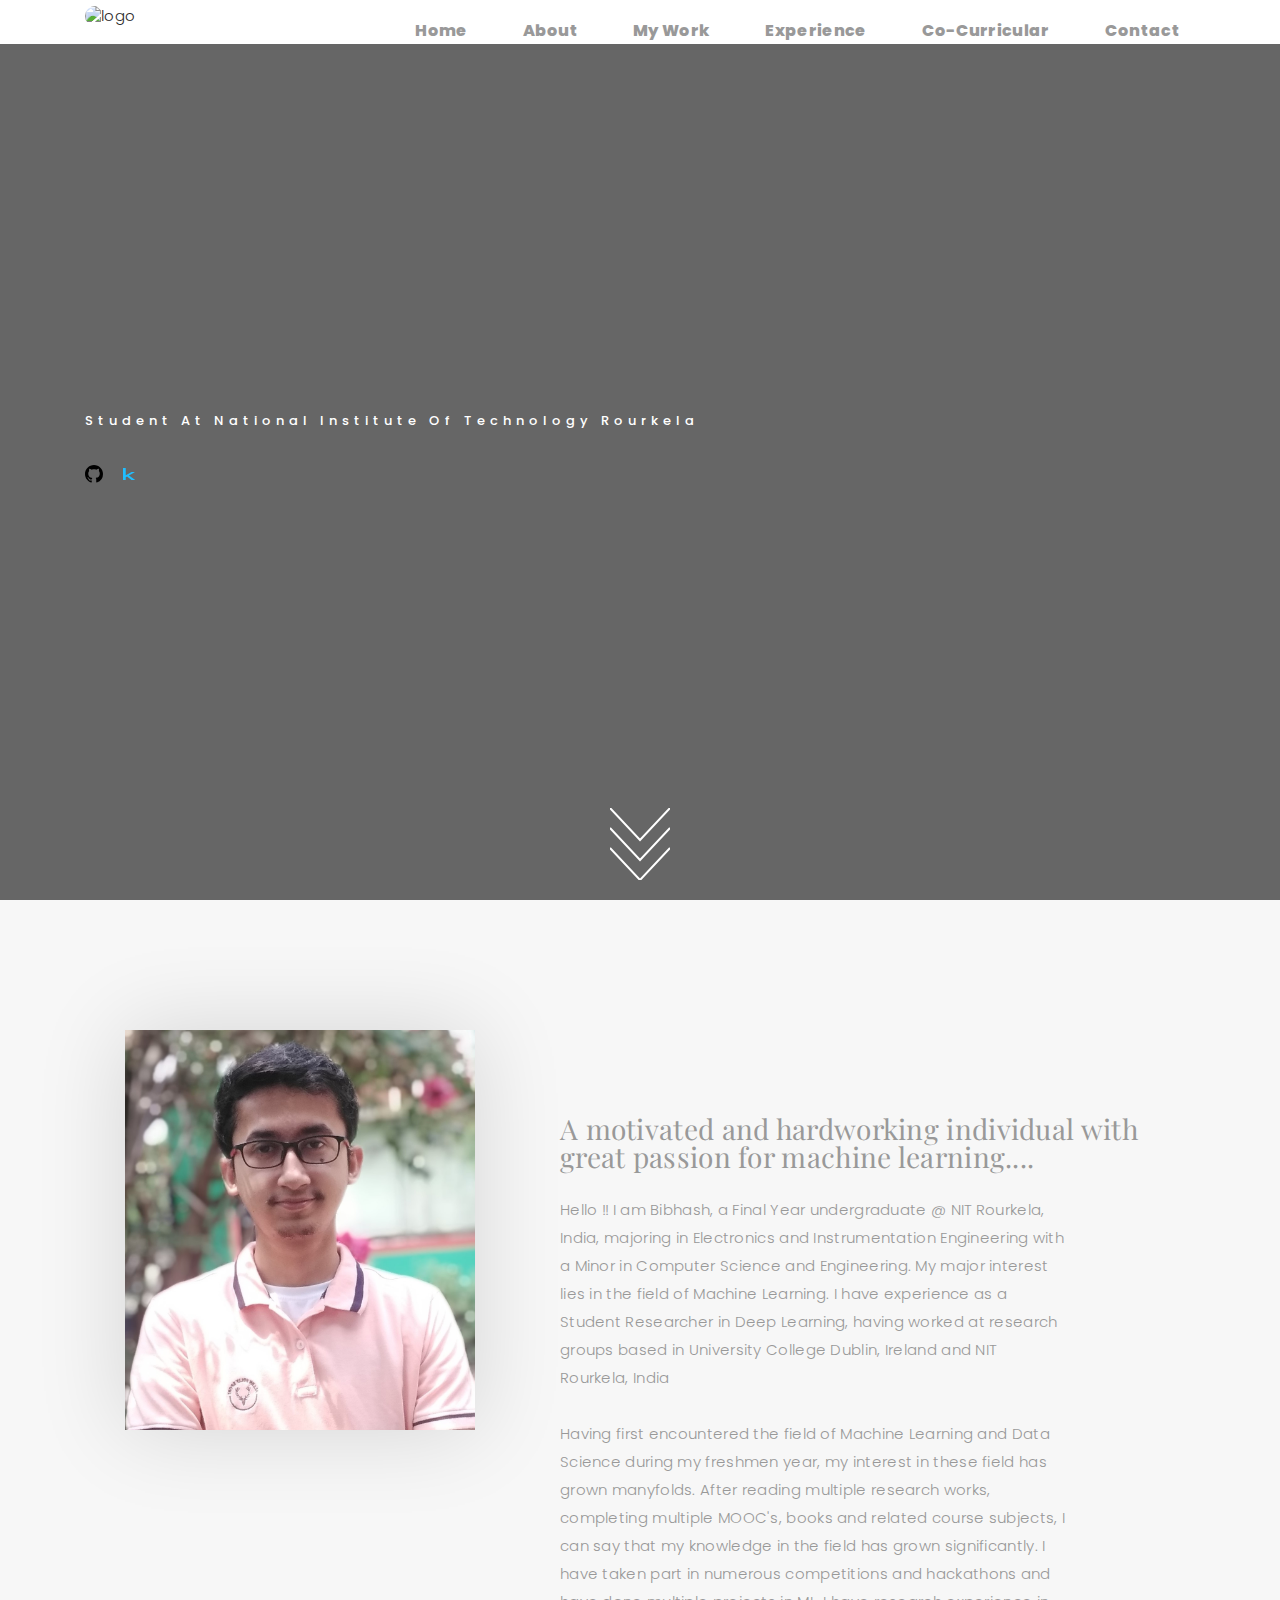
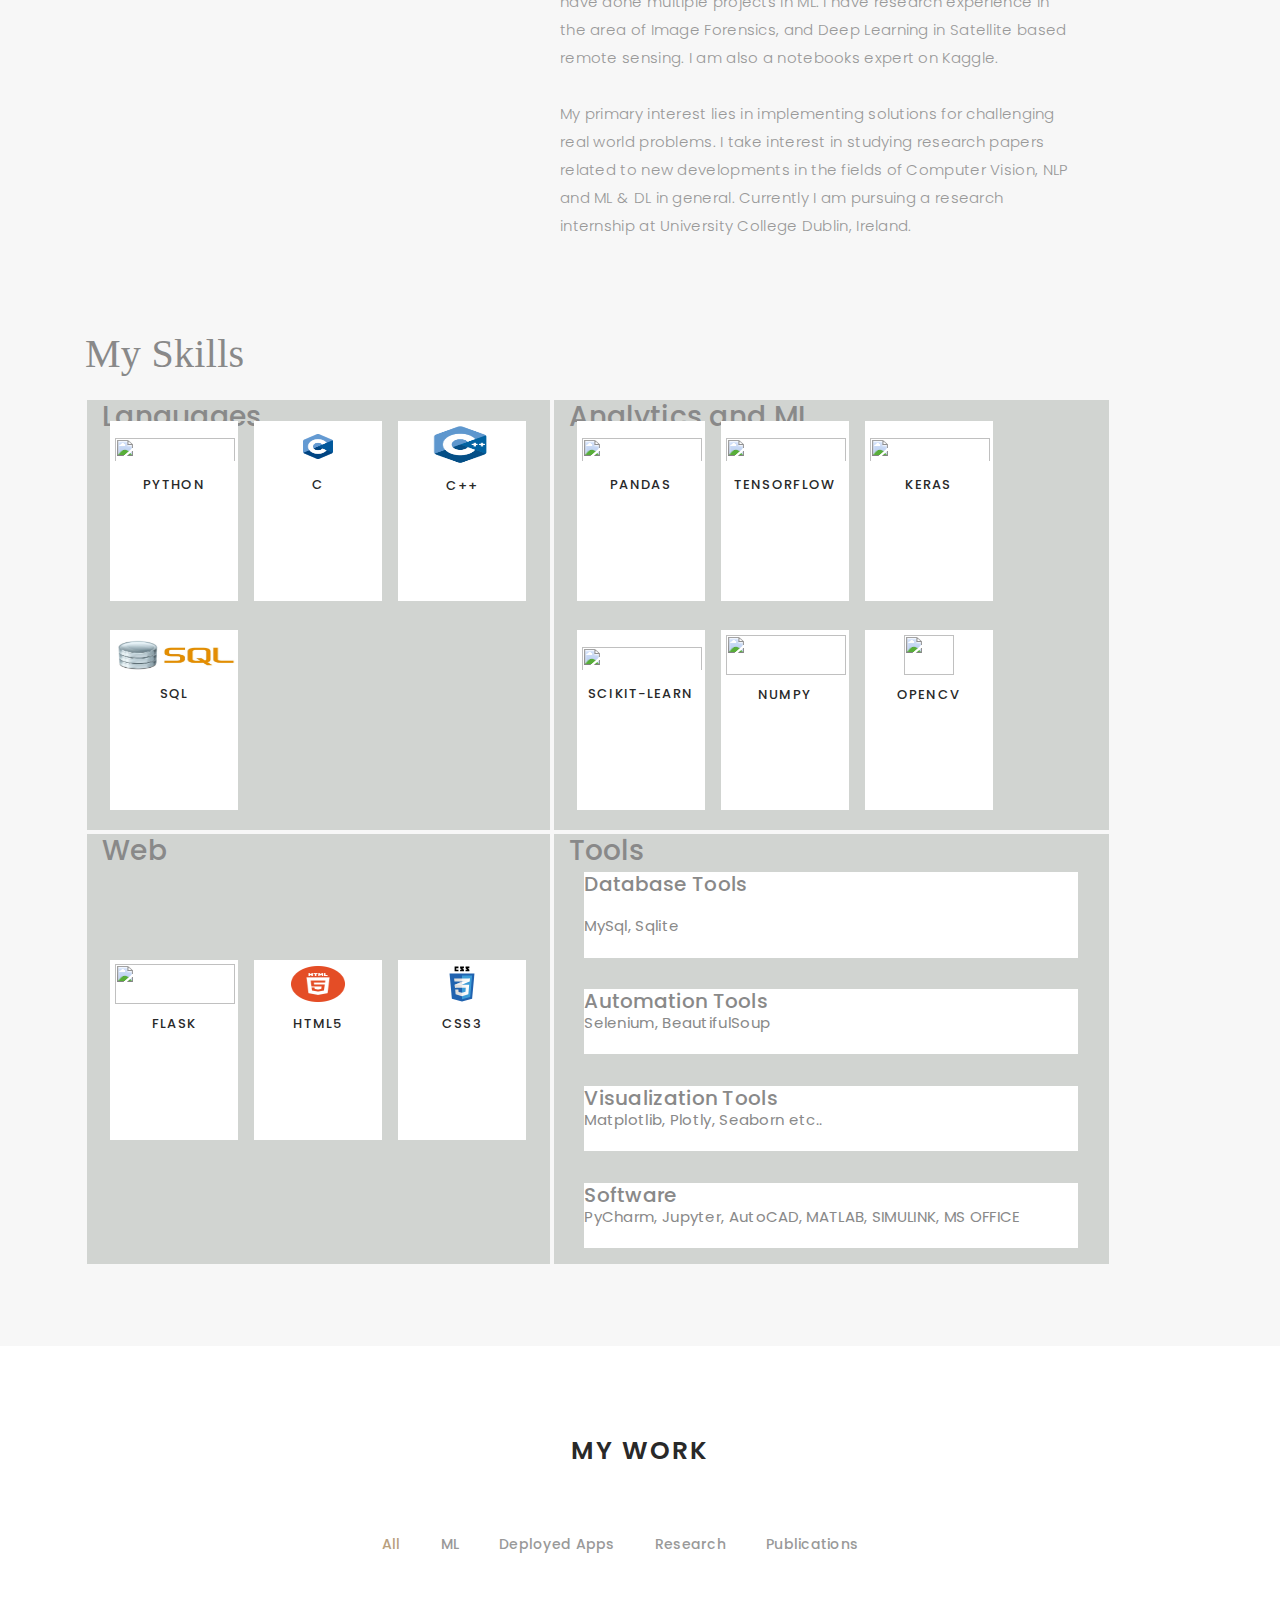
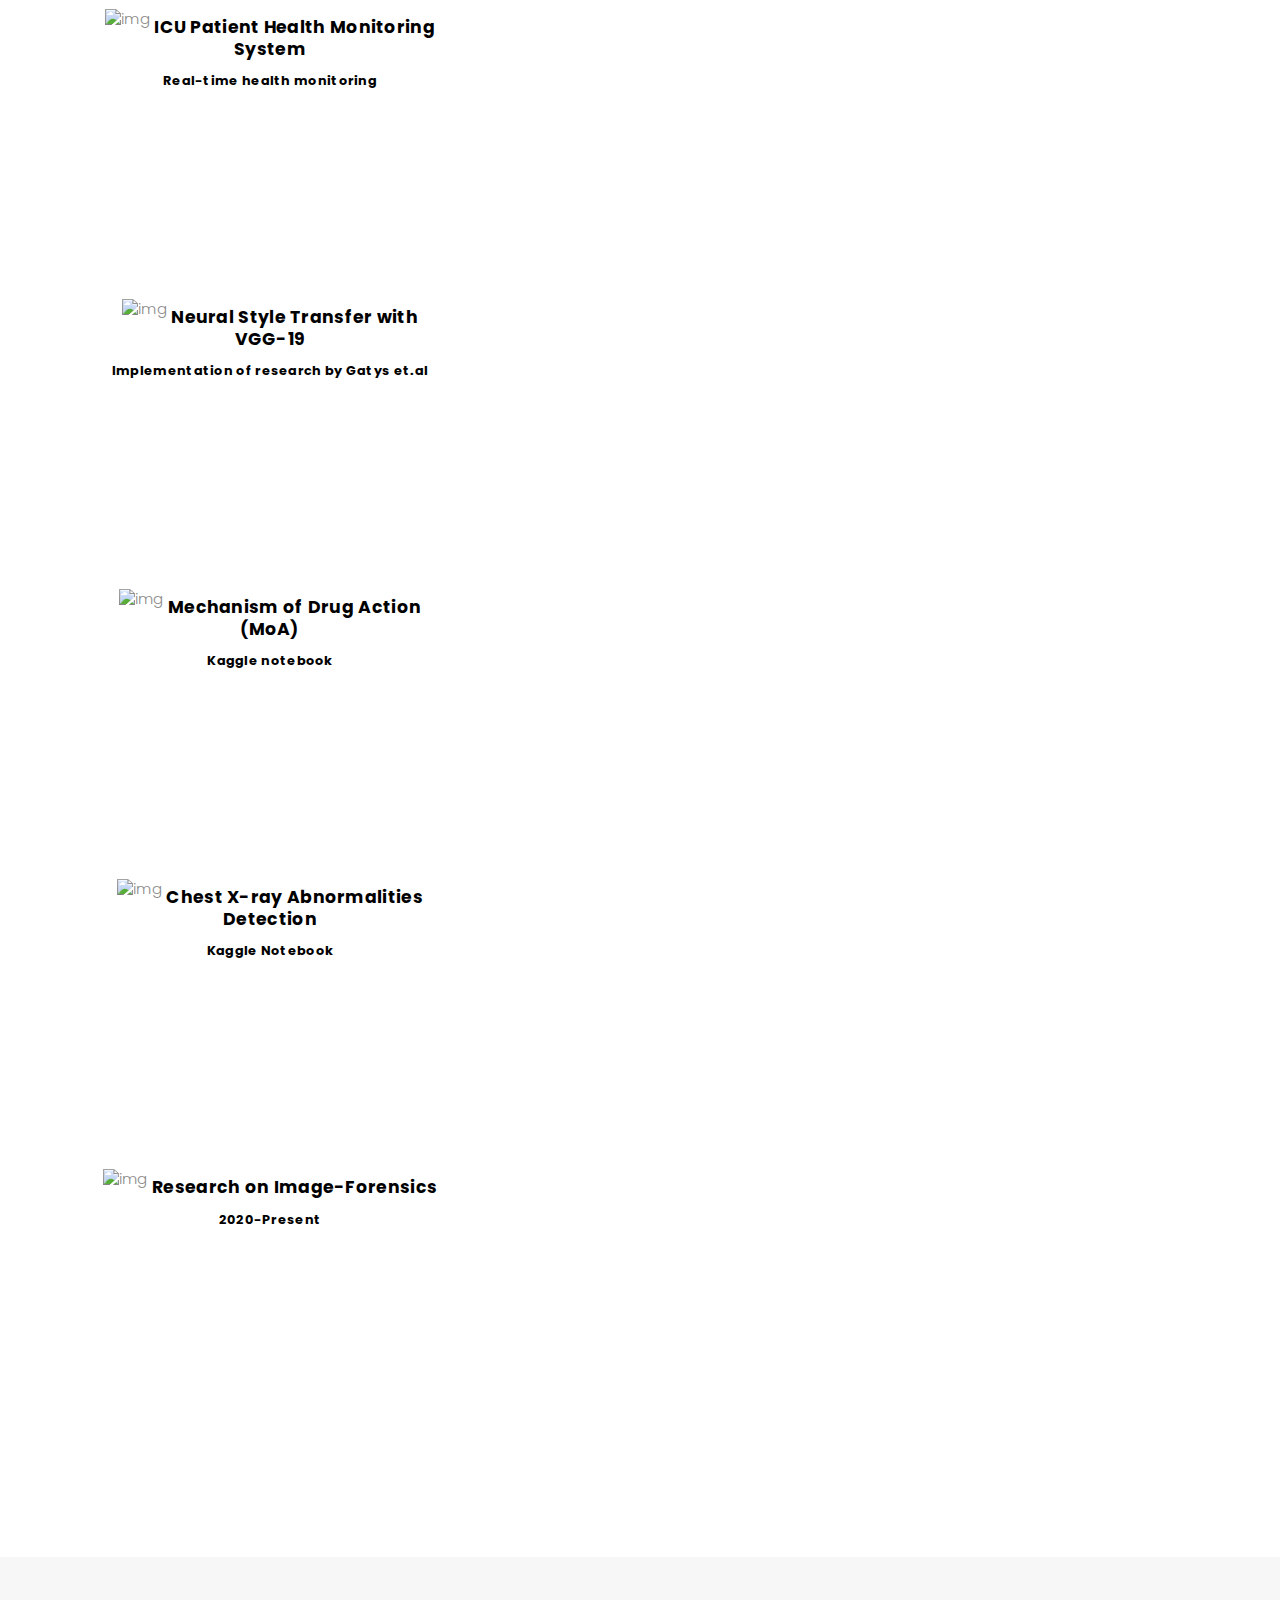
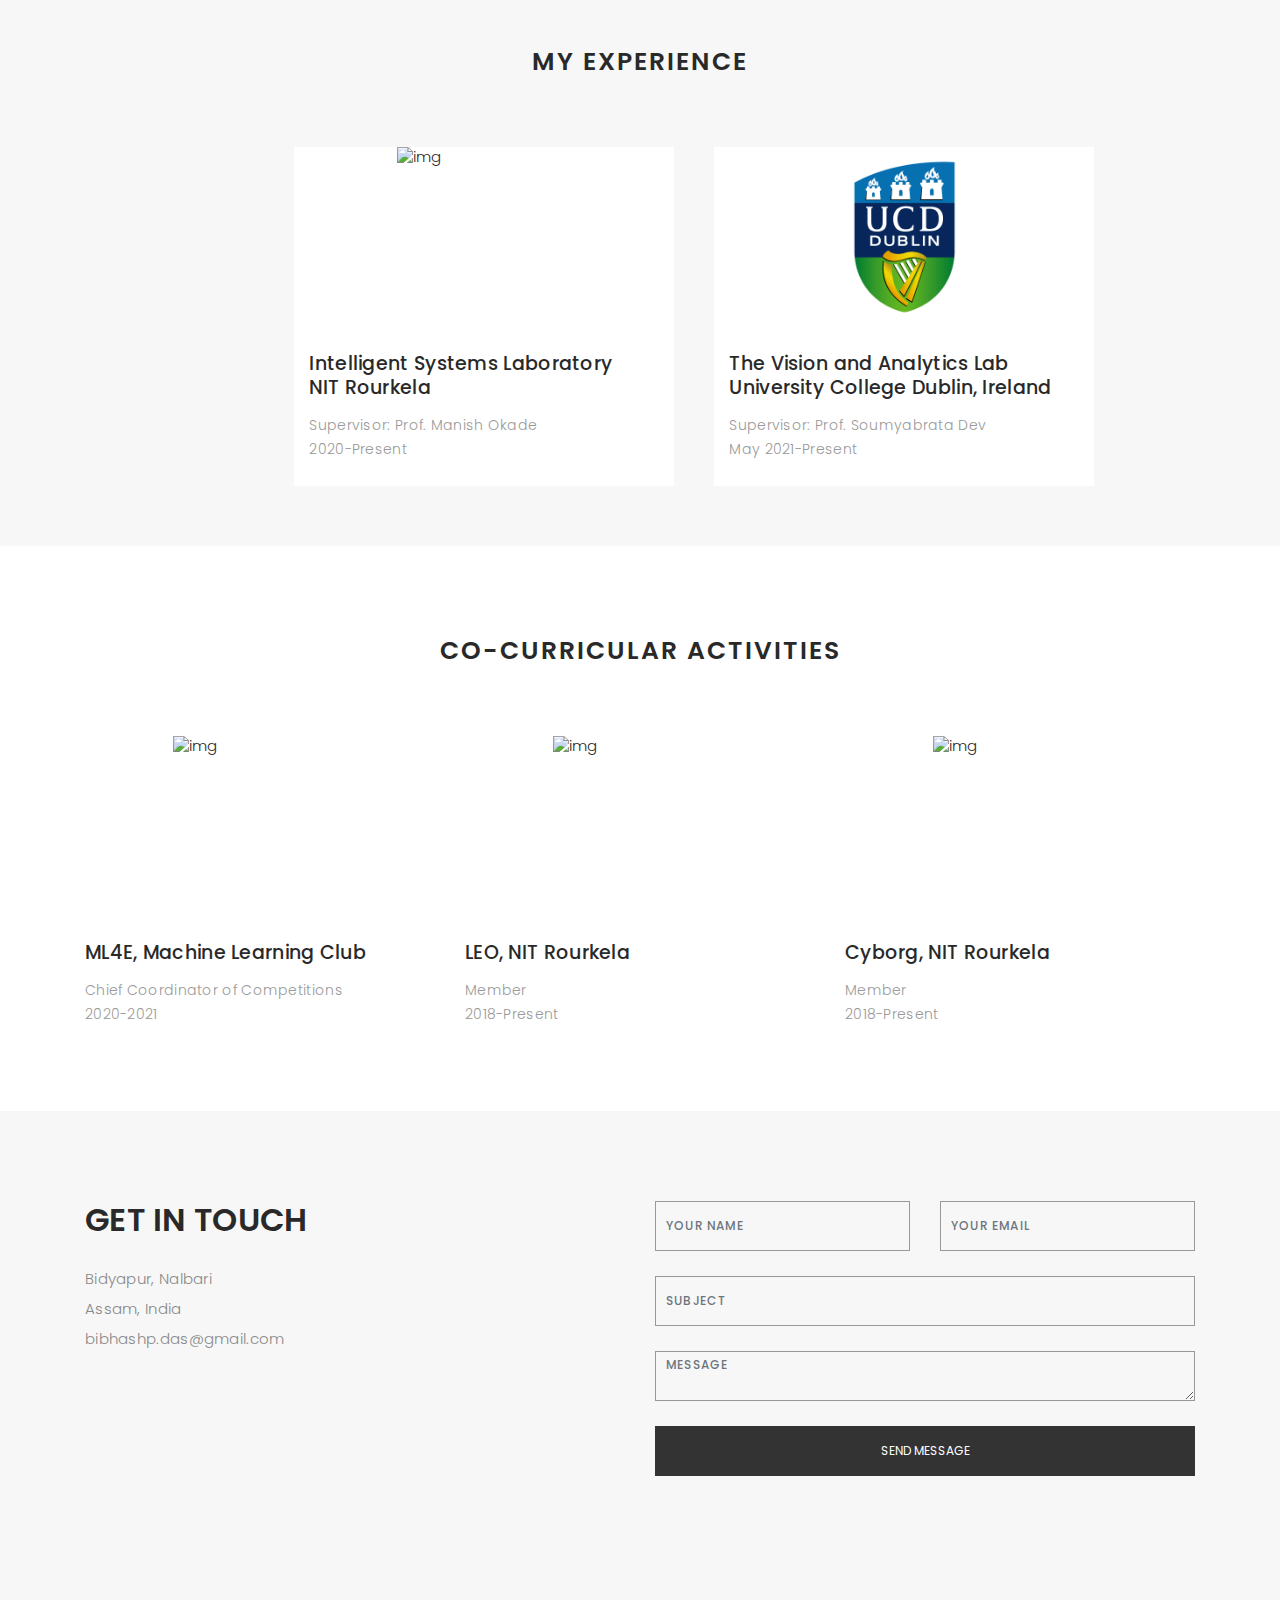
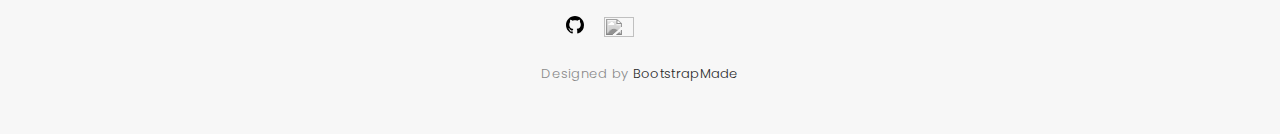
==== commit 91f5dfba: "correction to previous commit" ====
--- a/docs/index.html
+++ b/docs/index.html
@@ -120,7 +120,7 @@
         <div class="col-lg-4 ">
           <div class="div-img-bg">
             <div class="about-img">
-              <img src="images/person.jpg" class="img-responsive me" alt="me">
+              <img src="images/Person.jpg" class="img-responsive me" alt="me">
             </div>
           </div>
         </div>
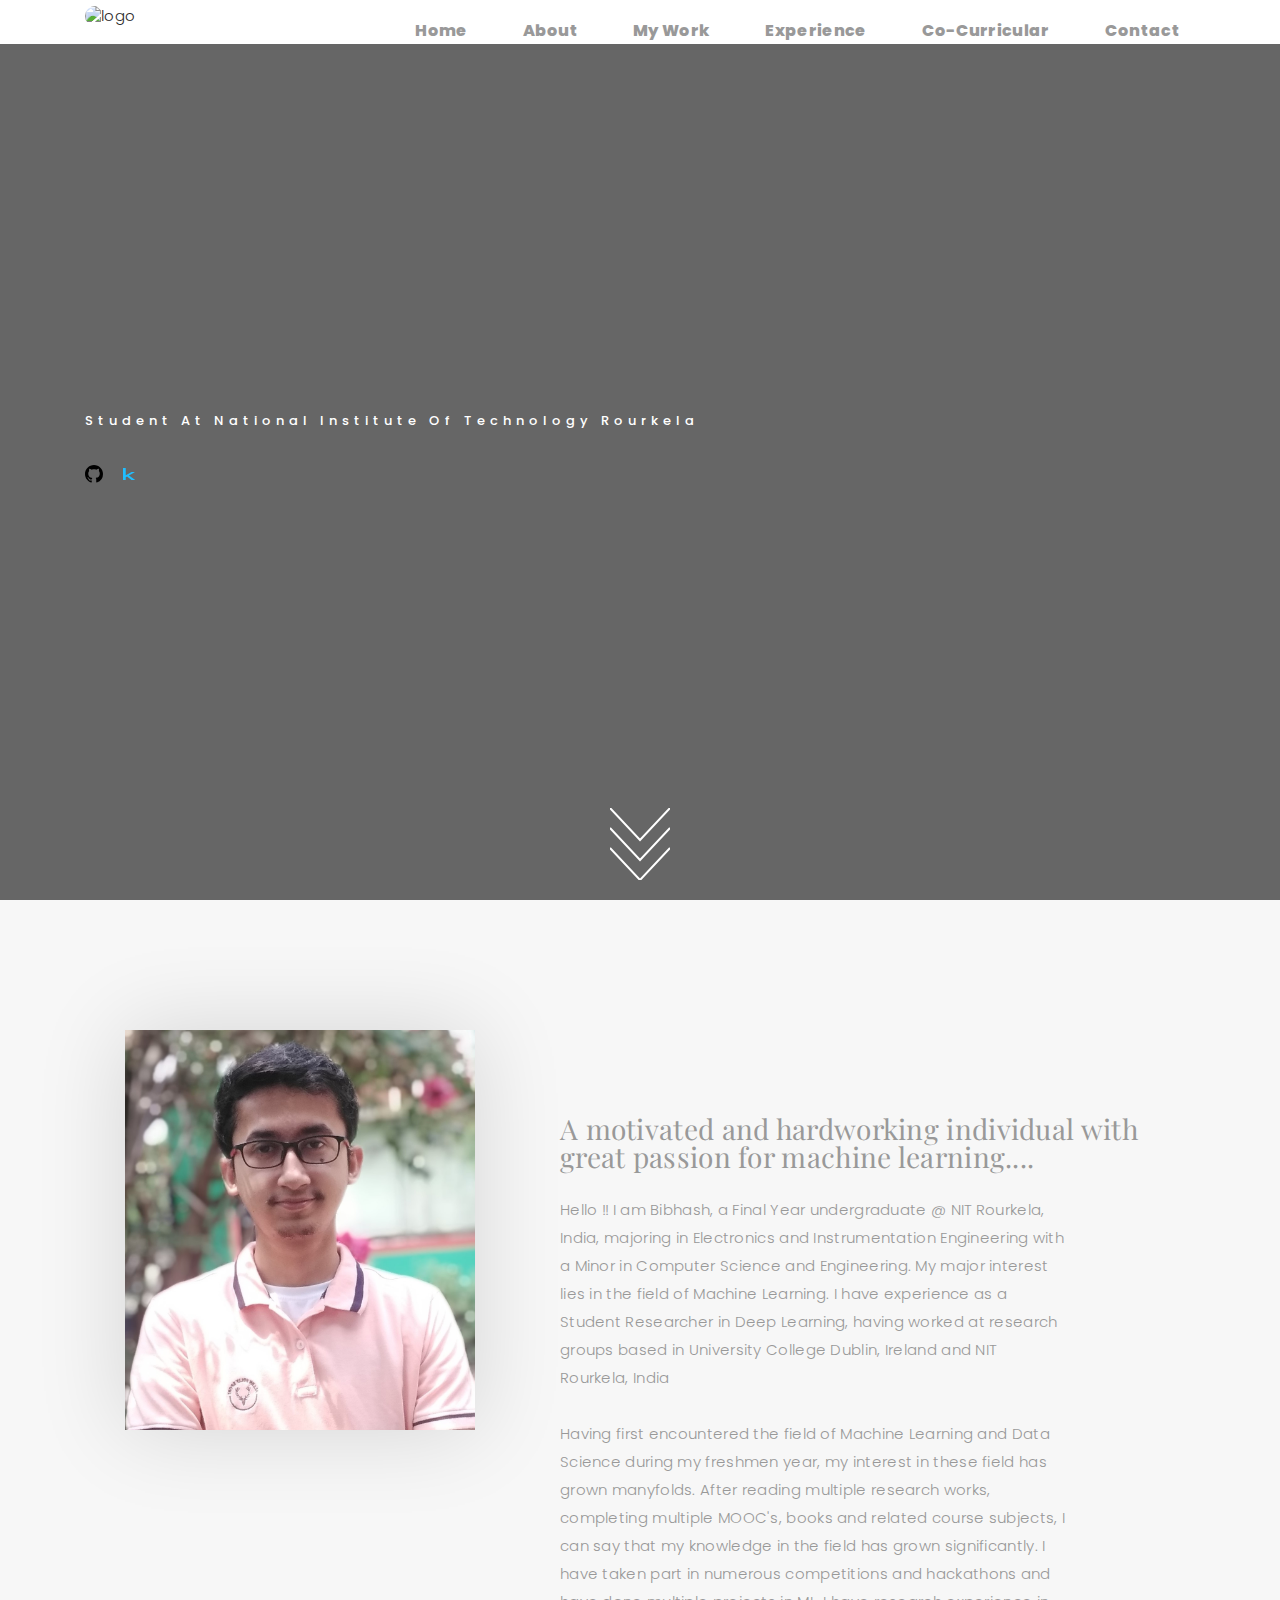
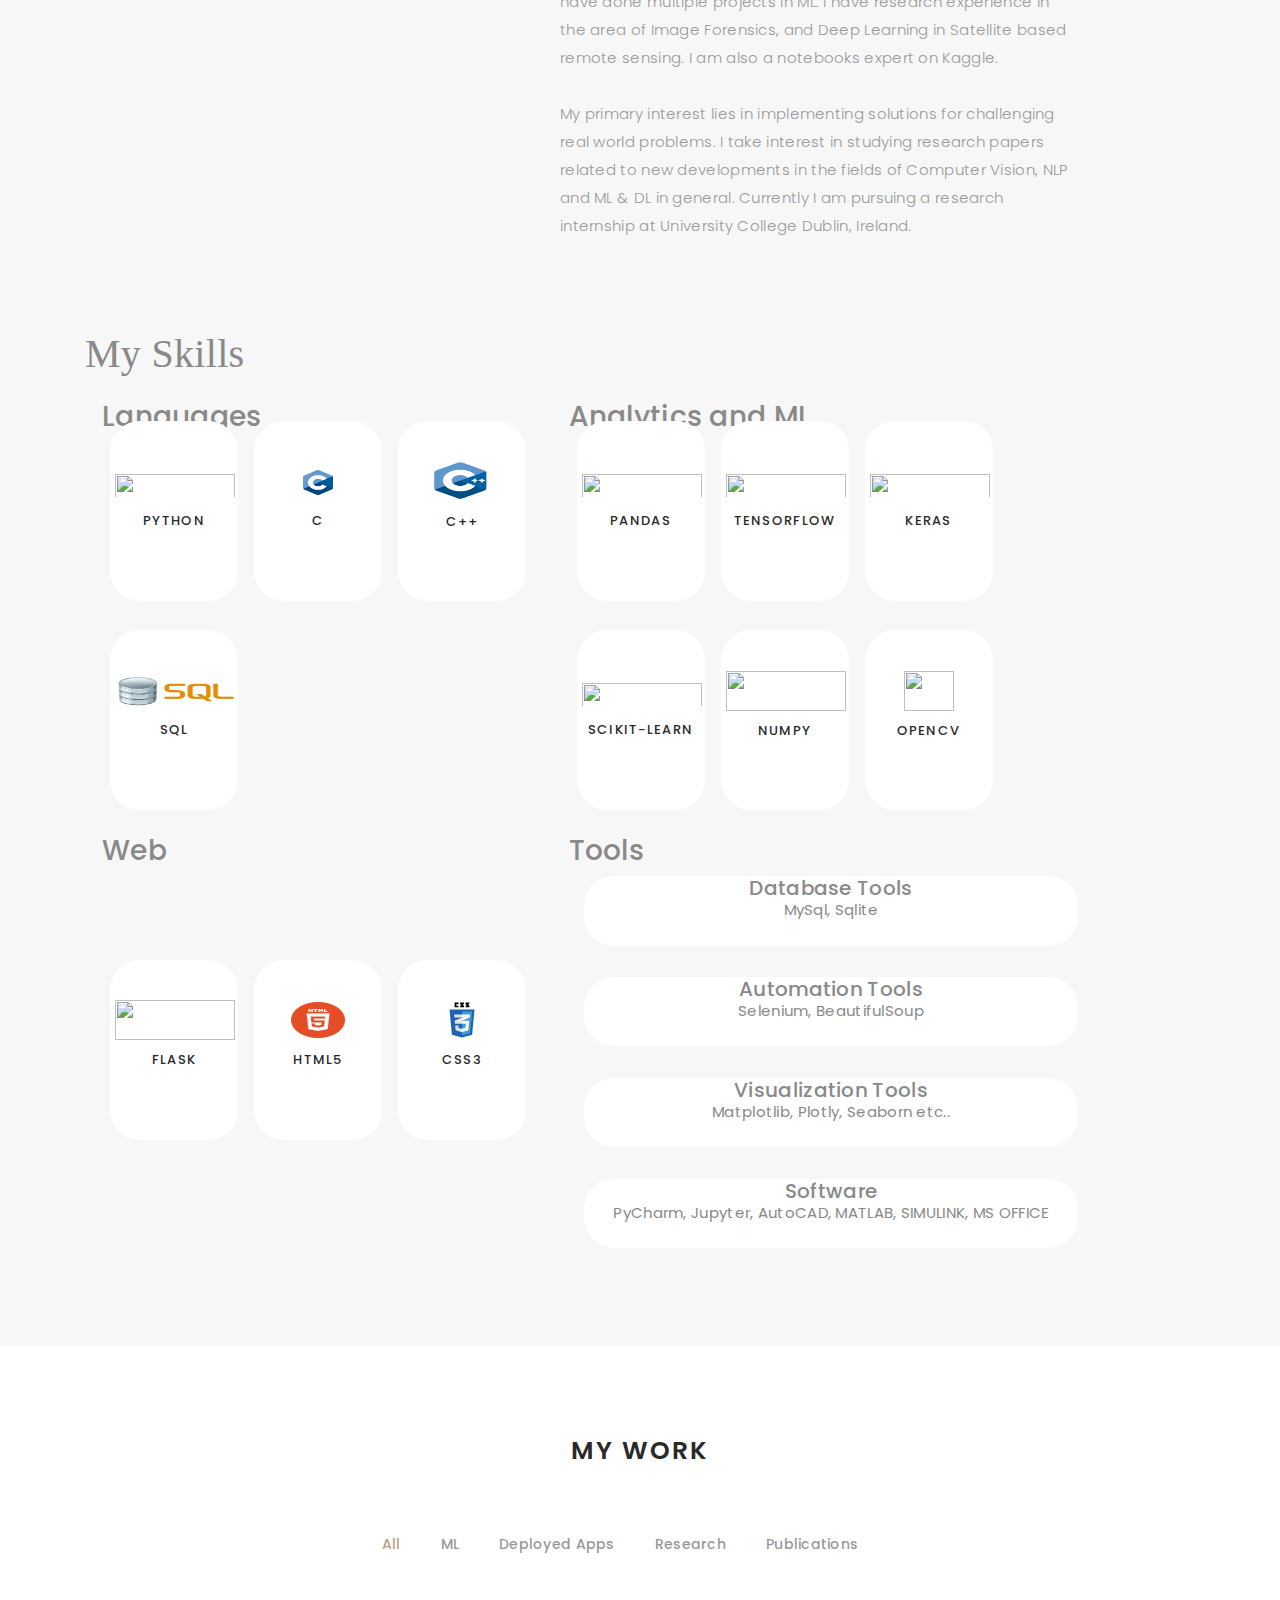
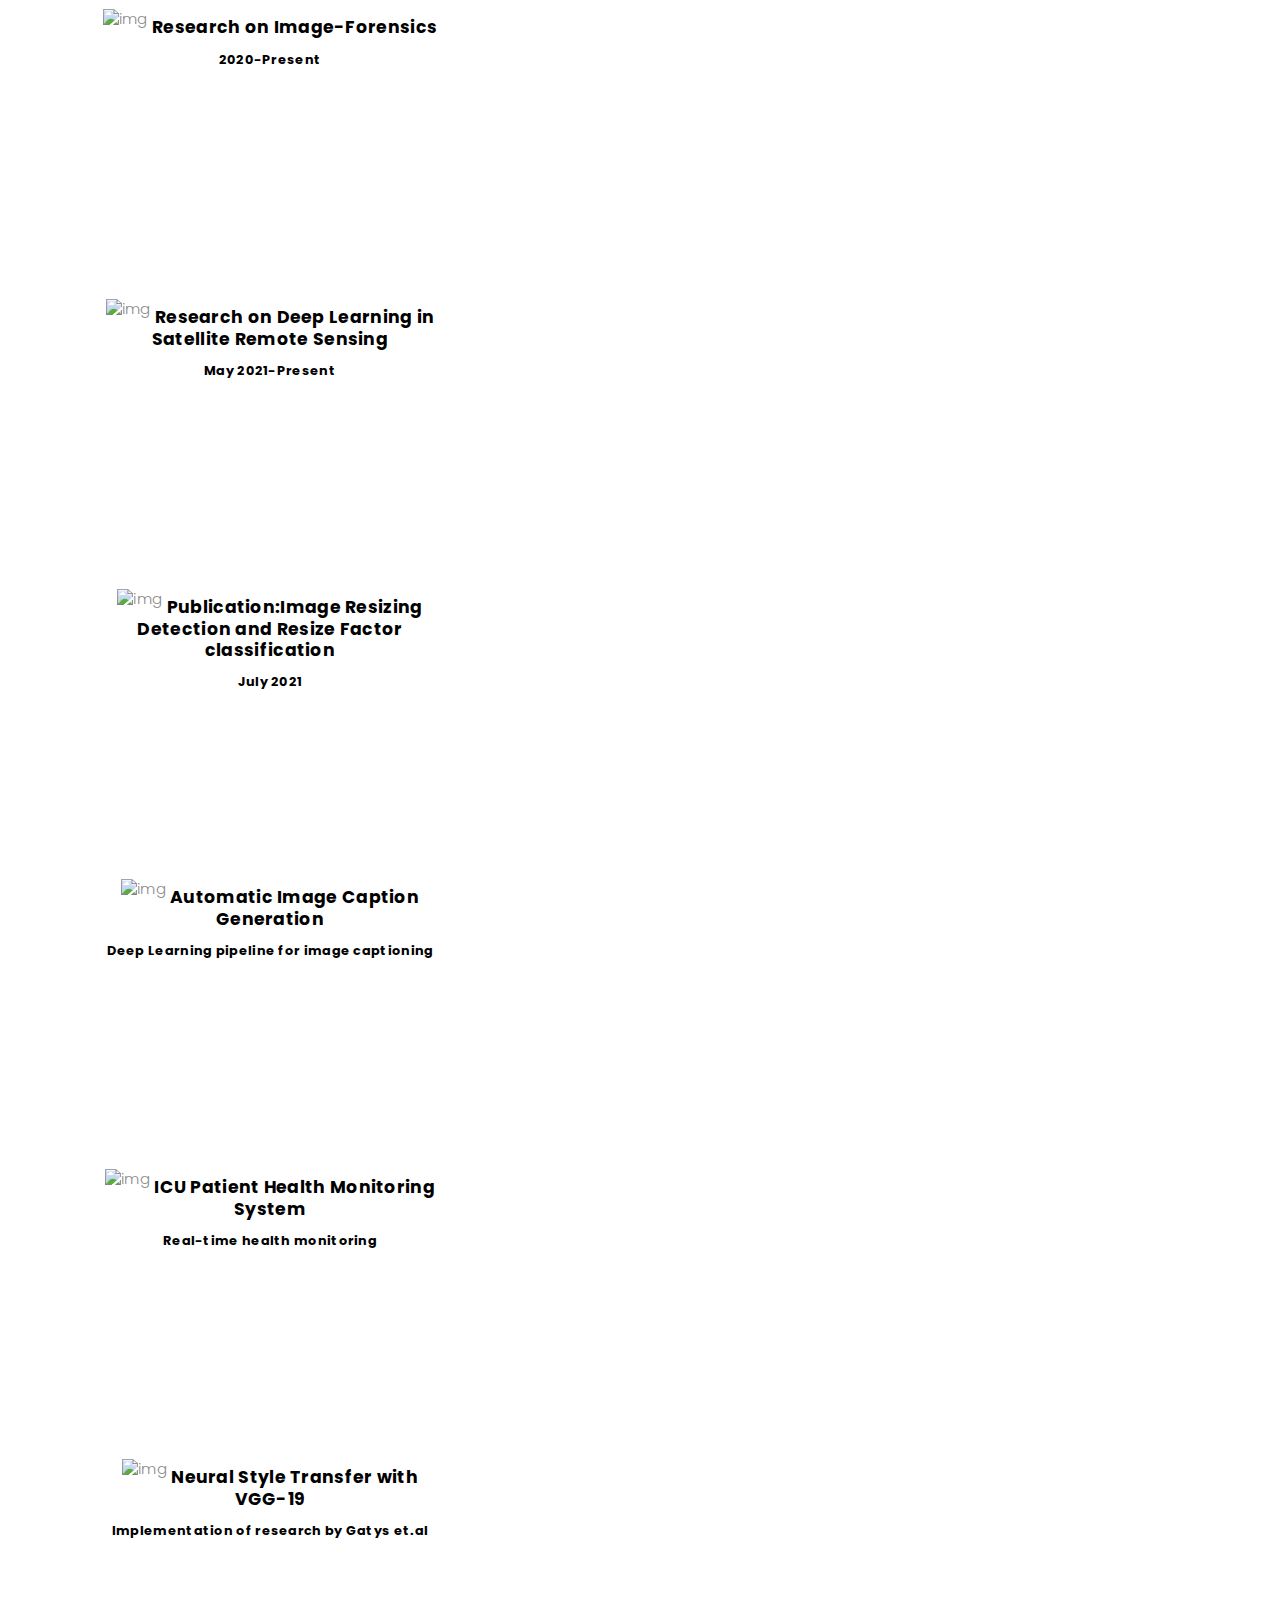
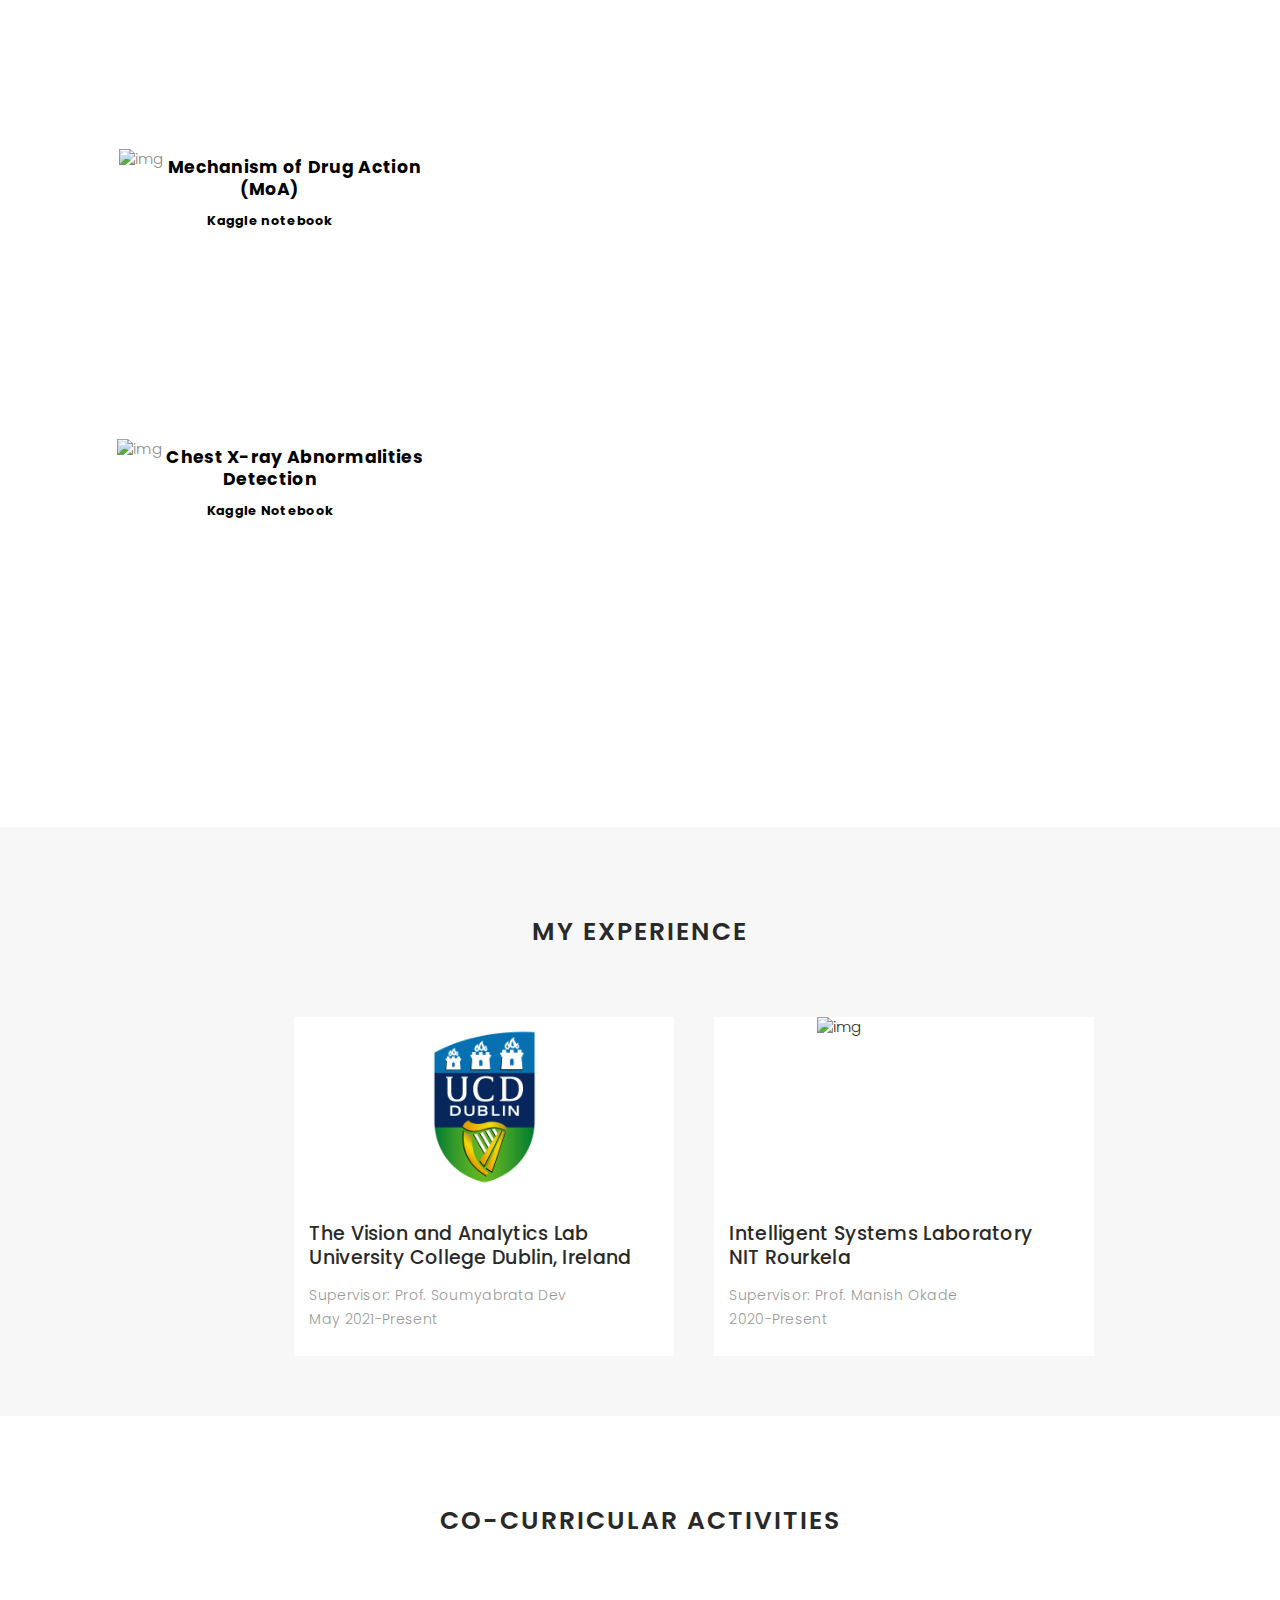
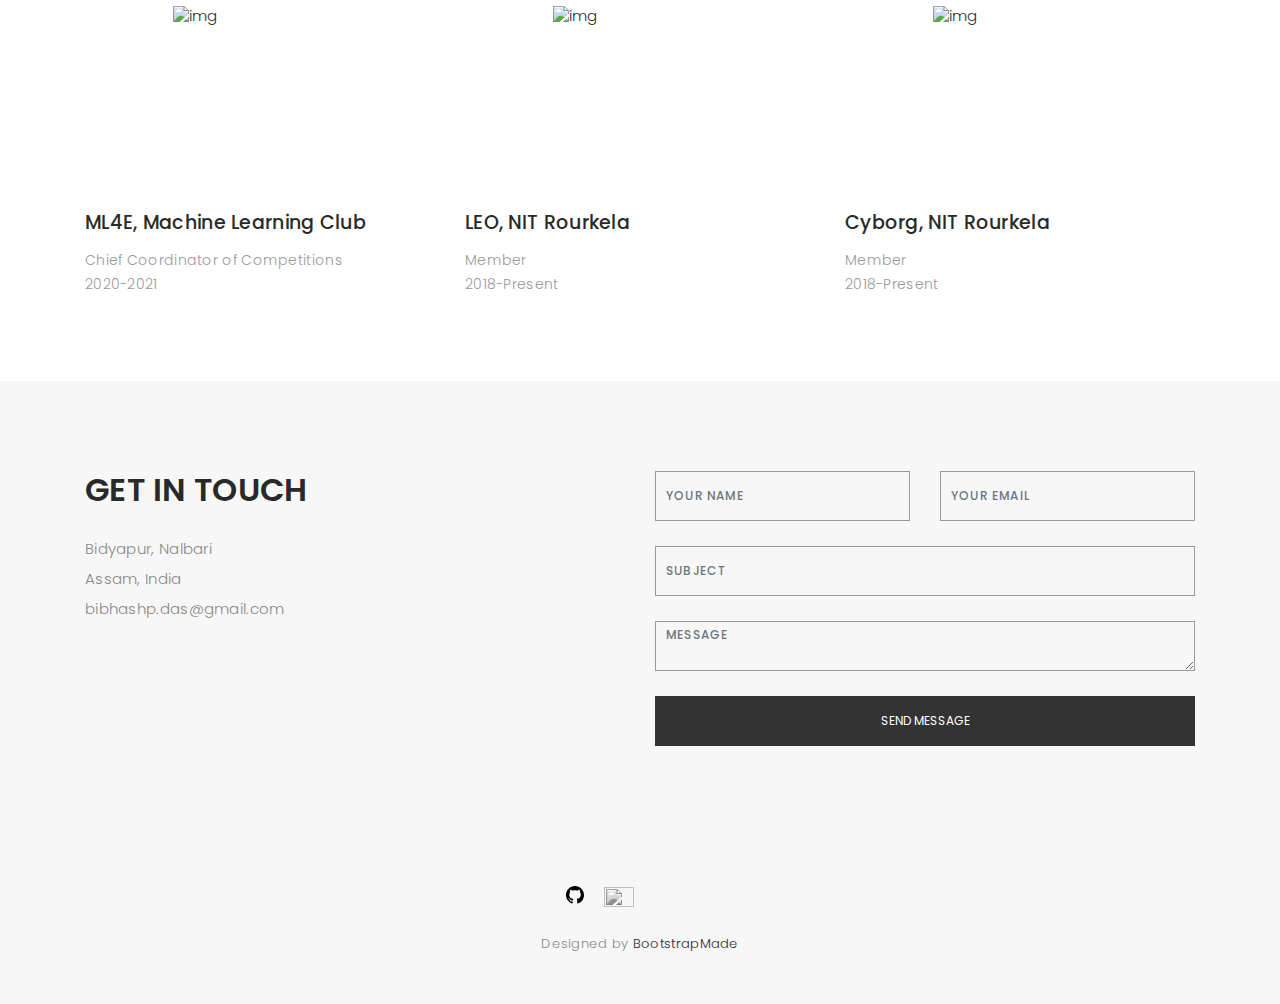
==== commit 97fd9a0b: "skills changes" ====
--- a/docs/index.html
+++ b/docs/index.html
@@ -151,110 +151,112 @@
     <div class="container">
         <h1 style="font-family:'cursive','lucida handwriting';">My Skills</h1><br>
         <div class="services-box owl-theme">
-          <div class="col-xl-5 group sm">
+          <div class="col-xl-5 group sm" style="background-image:url('./images/portfolio/bg.png');background-size:cover;">
+
             <div class="filler">
             <h3>Languages</h3>
             </div>
-            <div class="services-block">
-
+            <div class="services-block circular">
+                <div style="height:20%;"></div>
               <i><img src ="https://www.python.org/static/img/python-logo@2x.png" height="30px" width="120px"></i>
               <span>Python</span>
               <br>
             </div>
 
-            <div class="services-block">
-
+            <div class="services-block circular">
+                <div style="height:20%;"></div>
               <i><img src ="images/C.png" height="25px" width="30px"></i>
               <span>C</span><br>
             </div>
-            <div class="services-block">
-
+            <div class="services-block circular">
+                <div style="height:20%;"></div>
               <i><img src ="images/c++.png" height="40px" width="60px"></i>
               <span>C++</span><br>
             </div>
-            <div class="services-block">
-
+            <div class="services-block circular">
+                <div style="height:20%;"></div>
               <i><img src ="images/sql.png" height="30px" width="120px"></i>
               <span>SQL</span><br>
             </div>
 
           </div>
 
-          <div class="col-xl-6 group sm">
+          <div class="col-xl-6 group sm" style="background-image:url('./images/portfolio/bg.png');background-size:cover;">
             <div class="filler">
               <h3>Analytics and ML</h3>
             </div>
-            <div class="services-block">
+            <div class="services-block circular">
+                <div style="height:20%;"></div>
               <i><img src ="https://pandas.pydata.org/docs/_static/pandas.svg" height="30px" width="120px"></i>
               <span>Pandas</span><br>
             </div>
 
-            <div class="services-block">
-
+            <div class="services-block circular">
+                <div style="height:20%;"></div>
               <i><img src ="https://www.gstatic.com/devrel-devsite/prod/v2235b5d368461352e70596bb19ab24ef2806562cf010ceb9beccdf03cc0b1754/tensorflow/images/lockup.svg" height="30px" width="120px"></i>
               <span>Tensorflow</span><br>
             </div>
 
-            <div class="services-block">
-
+            <div class="services-block circular">
+                <div style="height:20%;"></div>
               <i> <img src ="https://keras.io/img/logo.png" height="30px" width="120px"></i>
               <span>Keras</span><br>
             </div>
-            <div class="services-block">
-
+            <div class="services-block circular">
+                <div style="height:20%;"></div>
               <i><img src ="https://scikit-learn.org/stable/_static/scikit-learn-logo-small.png" height="30px" width="120px"></i>
               <span>Scikit-Learn</span><br>
             </div>
 
-              <div class="services-block">
-
+              <div class="services-block circular">
+                <div style="height:20%;"></div>
               <i><img src ="https://numpy.org/doc/stable/_static/numpylogo.svg" height="40px" width="120px"></i>
               <span>Numpy</span><br>
             </div>
 
-            <div class="services-block">
-
+            <div class="services-block circular">
+                <div style="height:20%;"></div>
               <i><img src ="https://opencv.org/wp-content/uploads/2020/07/cropped-OpenCV_logo_white_600x.png" height="40px" width="50px"></i>
               <span>openCV</span><br>
             </div>
           </div>
 
-          <div class = "col-xl-5 group sm">
+          <div class = "col-xl-5 group sm" style="background-image:url('./images/portfolio/bg.png');background-size:cover;">
             <div class="filler">
               <h3>Web</h3>
             </div>
-            <div class="services-block">
-
+            <div class="services-block circular">
+                <div style="height:20%;"></div>
               <i><img src ="https://flask.palletsprojects.com/en/1.1.x/_images/flask-logo.png" height="40px" width="120px"></i>
               <span>Flask</span><br>
             </div>
-            <div class="services-block">
-
+            <div class="services-block circular">
+                <div style="height:20%;"></div>
               <i><img src ="images/html.png" height="40px" width="60px"></i>
               <span>HTML5</span><br>
             </div>
-            <div class="services-block">
-
+            <div class="services-block circular">
+                <div style="height:20%;"></div>
                 <i><img src ="images/css3.svg" height="40px" width="60px"></i>
                 <span>CSS3</span><br>
             </div>
           </div>
 
-          <div class = "col-xl-6 group sm">
+          <div class = "col-xl-6 group sm" style="background-image:url('./images/portfolio/bg.png');background-size:cover;">
             <div class="filler"><h3>Tools</h3></div>
-            <div style="width:100%;background:rgba(255,255,255,1);margin:3%">
-                <h5>Database Tools</h5><br>
+            <div style="width:100%;background:rgba(255,255,255,1);margin:3%;text-align:center;border-radius:2em;">
+                <h5>Database Tools</h5>
               <b>MySql, Sqlite</b>
             </div>
-            <div style="width:100%;background:rgba(255,255,255,1);margin:3%">
+            <div style="width:100%;background:rgba(255,255,255,1);margin:3%;text-align:center;border-radius:2em;">
                 <h5>Automation Tools</h5>
               <b>Selenium, BeautifulSoup</b>
             </div>
-            <div style="width:100%;background:rgba(255,255,255,1);margin:3%">
+            <div style="width:100%;background:rgba(255,255,255,1);margin:3%;text-align:center;border-radius:2em;">
                 <h5>Visualization Tools</h5>
               <b>Matplotlib, Plotly, Seaborn etc..</b>
             </div>
-            <div style="width:100%;background:rgba(255,255,255,1);margin:3%">
+            <div style="width:100%;background:rgba(255,255,255,1);margin:3%;text-align:center;border-radius:2em;">
                 <h5>Software</h5>
               <b>PyCharm, Jupyter, AutoCAD, MATLAB, SIMULINK, MS OFFICE</b>
             </div>
@@ -294,103 +296,180 @@
           </div>
 
           <div class="portfolio-container">
-
-            <div class="col-lg-4 col-md-6 portfolio-thumbnail all ml deployed">
-              <img src="images/portfolio/icu.PNG" alt="img" onclick="document.getElementById('icu-desc').style.display='block'">
-              <span>ICU Patient Health Monitoring System</span>
-              <p>Real-time health monitoring</p>
-
-              <!-- project desc -->
-              <div id ="icu-desc" class="modal">
-                <div  class="modal-content">
-                  <span class="close" onclick="document.getElementById('icu-desc').style.display='none'">&times;</span>
-                  <p align="justify">This project keeps track of patients vitals and other parameters using an IoT device. The data is fetched using an API and used
-                    by a specially designed ML model to predict life expectancy of the patient.<br>
-                  <a href="https://icu-hms.herokuapp.com" target="_blank">https://icu-hms.herokuapp.com</a></p>
-                </div>
-              </div>
-            </div>
-
-            <div class="col-lg-4 col-md-6 portfolio-thumbnail all ml">
+              <div class="col-lg-4 col-md-6 portfolio-thumbnail all ml research" onmouseleave="document.getElementById('k3-desc').style.display='none'">
+                  <img src="images/portfolio/research.png" alt="img" onclick="document.getElementById('k3-desc').style.display='block'">
+                  <span>Research on Image-Forensics</span>
+                  <p>2020-Present</p>
+
+                  <!-- project desc -->
+                  <div id ="k3-desc" class="modal">
+                      <span class="close" onclick="document.getElementById('k3-desc').style.display='none'">&times;</span>
+                    <div  class="modal-content" style="background-image: url('images/portfolio/bg.png');background-size:cover;">
+                        <div>
+                          <p align="center" style="color:white;">
+                              <img src="images/portfolio/research.png">
+                              The research focuses of detection of presence of resizing in doubly compressed JPEG images by
+                              using CNNs. The research is ongoing and a paper has been presented at ICORT 2021.<br>
+                          </p>
+                        </div>
+                    </div>
+                  </div>
+              </div>
+
+              <div class="col-lg-4 col-md-6 portfolio-thumbnail all ml research" onmouseleave="document.getElementById('k4-desc').style.display='none'">
+                  <img src="images/portfolio/remote.png" alt="img" onclick="document.getElementById('k4-desc').style.display='block'">
+                  <span>Research on Deep Learning in Satellite Remote Sensing</span>
+                  <p>May 2021-Present</p>
+
+                  <!-- project desc -->
+                  <div id ="k4-desc" class="modal">
+                      <span class="close" onclick="document.getElementById('k4-desc').style.display='none'">&times;</span>
+                    <div  class="modal-content" style="background-image: url('images/portfolio/bg.png');background-size:cover;">
+                        <div>
+                          <p align="center" style="color:white;">
+                              <img src="images/portfolio/remote.png">
+                            The research focuses on estimation of near-surface Nitrogen-Dioxide (NO<sub>2</sub>) concentration based on satellite measured
+                            tropospheric Vertical Column Desnity of NO<sub>2</sub><br>. The work is ongoing and a paper has been submitted for review
+                            at PIERS 2021.
+                          </p>
+                        </div>
+                    </div>
+                  </div>
+              </div>
+
+              <div class="col-lg-4 col-md-6 portfolio-thumbnail all ml research publications" onmouseleave="document.getElementById('k5-desc').style.display='none'">
+                  <img src="images/portfolio/icort.png" alt="img" onclick="document.getElementById('k5-desc').style.display='block'">
+                  <span>Publication:Image Resizing Detection and Resize Factor classification</span>
+                  <p>July 2021</p>
+
+                  <!-- project desc -->
+                  <div id ="k5-desc" class="modal">
+                      <span class="close" onclick="document.getElementById('k5-desc').style.display='none'">&times;</span>
+                    <div  class="modal-content" style="background-image: url('images/portfolio/bg.png');background-size:cover;">
+                        <div>
+                          <p align="center" style="color:white;">
+                              <img src="images/portfolio/icort.png">
+                              A paper titled "CNN Based Image Resizing Detection and Resize Factor Classification for Forensic Applications"
+                            authored by me along with Mrutyunjay Biswal, Abhranta Panigrahi and Prof Manish Okade has been presented at IEEE
+                            International Conference on Range Technology 2021. The paper is in print and will be made available once the conference
+                            proceedings are available`<br>
+                          </p>
+                        </div>
+                    </div>
+                  </div>
+              </div>
+
+              <div class="col-lg-4 col-md-6 portfolio-thumbnail all ml deployed" onmouseleave="document.getElementById('k6-desc').style.display='none'">
+
+                  <img src="images/portfolio/capgen.PNG" alt="img" onclick="document.getElementById('k6-desc').style.display='block'">
+                  <span>Automatic Image Caption Generation</span>
+                    <p>Deep Learning pipeline for image captioning</p>
+
+                  <!-- project desc -->
+                  <div id ="k6-desc" class="modal">
+                      <span class="close" onclick="document.getElementById('k6-desc').style.display='none'">&times;</span>
+                    <div  class="modal-content" style="background-image: url('images/portfolio/bg.png');background-size:cover;">
+                        <div>
+                          <p align="center" style="color:white;">
+                              <img src="images/portfolio/capgen.PNG">
+                              This project presents a web application for automatic captioning of images. The pipeline has been developed using an LSTM
+                            network on top of an InceptionV3 architecture. The webapp is accessible at <a href="https://bibcapgen.herokuapp.com" target="_blank">This Link</a><br>
+                          </p>
+                        </div>
+                    </div>
+                  </div>
+              </div>
+
+              <div class="col-lg-4 col-md-6 portfolio-thumbnail all ml deployed" onmouseleave="document.getElementById('icu-desc').style.display='none'">
+
+                  <img src="images/portfolio/icu.PNG" alt="img" onclick="document.getElementById('icu-desc').style.display='block'">
+                  <span>ICU Patient Health Monitoring System</span>
+                    <p>Real-time health monitoring</p>
+
+                  <!-- project desc -->
+                  <div id ="icu-desc" class="modal">
+                      <span class="close" onclick="document.getElementById('icu-desc').style.display='none'">&times;</span>
+                    <div  class="modal-content" style="background-image: url('images/portfolio/bg.png');background-size:cover;">
+                        <div>
+                          <p align="center" style="color:white;">
+                              <img src="images/portfolio/icu.PNG">
+                              This project keeps track of patients vitals and other parameters using an IoT device. The data is fetched
+                              using an API and used by a specially designed ML model to predict life expectancy of the patient.<br>
+                          <a href="https://icu-hms.herokuapp.com" target="_blank">https://icu-hms.herokuapp.com</a>
+                          </p>
+                        </div>
+                    </div>
+                  </div>
+              </div>
+
+            <div class="col-lg-4 col-md-6 portfolio-thumbnail all ml" onmouseleave="document.getElementById('nst-desc').style.display='none'">
               <img src="images/portfolio/colab_nst.png" alt="img" onclick="document.getElementById('nst-desc').style.display='block'">
               <span>Neural Style Transfer with VGG-19</span>
               <p>Implementation of research by Gatys et.al</p>
 
               <!-- project desc -->
               <div id ="nst-desc" class="modal">
-                <div  class="modal-content">
                   <span class="close" onclick="document.getElementById('nst-desc').style.display='none'">&times;</span>
-                  <p align="justify">This project is an implementation of a research paper by Gatys et al. that deals with applying the style of an image to a content image
-                  by using Gram Matrices to calculate style cost.<br>
-                  <a href="https://colab.research.google.com/drive/1RJdg63KooXCs0wF4p1dOtO7taLfHvjl-?usp=sharing" target="_blank">Link to Colab Notebook</a></p>
+                <div  class="modal-content" style="background-image: url('images/portfolio/bg.png');background-size:cover;">
+                        <div>
+                          <p align="center" style="color:white;">
+                          <img src="images/portfolio/colab_nst.png">
+                          This project is an implementation of a research paper by Gatys et al. that deals with applying the style of
+                          an image to a content image by using Gram Matrices to calculate style cost.<br>
+                      <a href="https://colab.research.google.com/drive/1RJdg63KooXCs0wF4p1dOtO7taLfHvjl-?usp=sharing" target="_blank">Link to Colab Notebook</a>
+                      </p>
+                    </div>
                 </div>
               </div>
 
             </div>
 
 
-            <div class="col-lg-4 col-md-6 portfolio-thumbnail all ml">
+            <div class="col-lg-4 col-md-6 portfolio-thumbnail all ml" onmouseleave="document.getElementById('k1-desc').style.display='none'">
               <img src="images/portfolio/kaggle.png" alt="img" onclick="document.getElementById('k1-desc').style.display='block'">
               <span>Mechanism of Drug Action (MoA)</span>
               <p>Kaggle notebook</p>
 
               <!-- project desc -->
               <div id ="k1-desc" class="modal">
-                <div  class="modal-content">
                   <span class="close" onclick="document.getElementById('k1-desc').style.display='none'">&times;</span>
-                  <p align="justify">This is my approach to the competition <a href="https://www.kaggle.com/c/lish-moa" target="_blank">Mechanism of Action</a> hosted on Kaggle in the year 2020 by <a href="https://lish.harvard.edu/" target="_blank">LISH</a>. The competition presents a challenge of
-                    predicting the mechanism of action of drug given certain parameters.<br>
-                  <a href="https://www.kaggle.com/bibhash123/moa-transfer-learning-feature-selection-gaussrank" target="_blank">Link Here</a></p>
+                <div  class="modal-content" style="background-image: url('images/portfolio/bg.png');background-size:cover;">
+                        <div>
+                          <p align="center" style="color:white;">
+                          <img src="images/portfolio/kaggle.png">
+                          This is my approach to the competition <a href="https://www.kaggle.com/c/lish-moa" target="_blank">
+                          Mechanism of Action</a> hosted on Kaggle in the year 2020 by <a href="https://lish.harvard.edu/" target="_blank">
+                          LISH</a>. The competition presents a challenge of predicting the mechanism of action of drug given certain parameters.<br>
+                      <a href="https://www.kaggle.com/bibhash123/moa-transfer-learning-feature-selection-gaussrank" target="_blank">Link Here</a>
+                      </p>
+                    </div>
                 </div>
               </div>
             </div>
 
-            <div class="col-lg-4 col-md-6 portfolio-thumbnail all ml">
+            <div class="col-lg-4 col-md-6 portfolio-thumbnail all ml" onmouseleave="document.getElementById('k2-desc').style.display='none'">
               <img src="images/portfolio/kaggle.png" alt="img" onclick="document.getElementById('k2-desc').style.display='block'">
               <span>Chest X-ray Abnormalities Detection</span>
               <p>Kaggle Notebook</p>
 
               <!-- project desc -->
               <div id ="k2-desc" class="modal">
-                <div  class="modal-content">
                   <span class="close" onclick="document.getElementById('k2-desc').style.display='none'">&times;</span>
-                  <p align="justify">This is my approach to the competition <a href="https://www.kaggle.com/c/vinbigdata-chest-xray-abnormalities-detection" target="_blank">Chest X-ray Abnormalities Detection</a> hosted on Kaggle in the year 2021 by <a href="https://vinbigdata.org/en/about/" target="_blank">Vingroup Big Data Institute</a>.
-                    The problem presented a challenge of detecting and localizing abnormalities in given images of Chest X-Rays.<br>
-                  <a href="https://www.kaggle.com/bibhash123/chest-x-ray-abnormalities-baseline-tf-keras" target="_blank">Link Here</a></p>
+                <div  class="modal-content" style="background-image: url('images/portfolio/bg.png');background-size:cover;">
+                        <div>
+                          <p align="center" style="color:white;">
+                          <img src="images/portfolio/kaggle.png">
+                          This is my approach to the competition <a href="https://www.kaggle.com/c/vinbigdata-chest-xray-abnormalities-detection" target="_blank">
+                          Chest X-ray Abnormalities Detection</a> hosted on Kaggle in the year 2021 by <a href="https://vinbigdata.org/en/about/" target="_blank">
+                          Vingroup Big Data Institute</a>. The problem presented a challenge of detecting and localizing abnormalities in given
+                          images of Chest X-Rays.<br><a href="https://www.kaggle.com/bibhash123/chest-x-ray-abnormalities-baseline-tf-keras" target="_blank">Link Here</a>
+                      </p>
+                    </div>
                 </div>
               </div>
             </div>
 
-            <div class="col-lg-4 col-md-6 portfolio-thumbnail all ml research">
-              <img src="images/portfolio/research.png" alt="img" onclick="document.getElementById('k3-desc').style.display='block'">
-              <span>Research on Image-Forensics</span>
-              <p>2020-Present</p>
-
-              <!-- project desc -->
-              <div id ="k3-desc" class="modal">
-                <div  class="modal-content">
-                  <span class="close" onclick="document.getElementById('k3-desc').style.display='none'">&times;</span>
-                  <p align="justify">The research focuses of detection of presence of resizing in doubly compressed JPEG images by using CNNs. The research is ongoing and a paper has been submitted for review.<br>
-                  </p>
-                </div>
-              </div>
-            </div>
-
-<!--            <div class="col-lg-4 col-md-6 portfolio-thumbnail all publications">-->
-<!--              <img src="images/portfolio/kaggle.png" alt="img" onclick="document.getElementById('k4-desc').style.display='block'">-->
-<!--              <span>ICU Patient Health Monitoring System</span>-->
-<!--              <p>Real-time health monitoring</p>-->
-
-<!--              &lt;!&ndash; project desc &ndash;&gt;-->
-<!--              <div id ="k4-desc" class="modal">-->
-<!--                <div  class="modal-content">-->
-<!--                  <span class="close" onclick="document.getElementById('k4-desc').style.display='none'">&times;</span>-->
-<!--                  <p align="justify">This project keeps track of patients vitals and other parameters using an IoT device. The data is fetched using an API and used-->
-<!--                    by a specially designed ML model to predict life expectancy of the patient.<br>-->
-<!--                  <a href="https://icu-hms.herokuapp.com" target="_blank">https://icu-hms.herokuapp.com</a></p>-->
-<!--                </div>-->
-<!--              </div>-->
-<!--            </div>-->
+
 
           </div>
         </div>
@@ -412,34 +491,28 @@
     <div class="n_container">
       <div class="journal-block">
         <div class="row">
+	      <div class="col-lg-4 col-md-6 box">
+            <div class="journal-info">
+              <a href="UCD.html"><img src="images/portfolio/ucd.png" class="img-responsive al-center" alt="img"></a>
+
+              <div class="journal-txt">
+                <h4><a href="UCD.html">The Vision and Analytics Lab<br>University College Dublin, Ireland</a></h4>
+                <p class="separator">Supervisor: Prof. Soumyabrata Dev<br>May 2021-Present
+                </p>
+              </div>
+            </div>
+          </div>
+
+          <div style="height:20px;width:40px;"></div>
 
           <div class="col-lg-4 col-md-6 box">
             <div class="journal-info">
-
               <a href="ISL.html"><img src="images/portfolio/nit_logo.png" class="img-responsive al-center" alt="img"></a>
 
               <div class="journal-txt">
-
                 <h4><a href="ISL.html">Intelligent Systems Laboratory<br>NIT Rourkela</a></h4>
                 <p class="separator">Supervisor: Prof. Manish Okade<br>2020-Present
                 </p>
-
-              </div>
-
-            </div>
-          </div>
-	 <div style="height:20px;width:40px;"></div>
-	  <div class="col-lg-4 col-md-6 box">
-            <div class="journal-info">
-
-              <a href="UCD.html"><img src="images/portfolio/ucd.png" class="img-responsive al-center" alt="img"></a>
-
-              <div class="journal-txt">
-
-                <h4><a href="UCD.html">The Vision and Analytics Lab<br>University College Dublin, Ireland</a></h4>
-                <p class="separator">Supervisor: Prof. Soumyabrata Dev<br>May 2021-Present
-                </p>
-
               </div>
 
             </div>
--- a/docs/css/style.css
+++ b/docs/css/style.css
@@ -386,7 +386,7 @@
 }
 
 .group{
-background:rgba(192, 196, 193,0.7);
+/*background:rgba(192, 196, 193,0.7);*/
 margin:2px;
 display:flex;
 flex-flow:row wrap;
@@ -405,7 +405,9 @@
 height:1px;
 background:rgba(0,0,0,0);
 }
-
+.circular{
+border-radius:2em;
+}
 .services-block{
     height:20vh;
     width:10vw;
@@ -811,11 +813,13 @@
   font-size: 28px;
   font-weight: bold;
   background:red;
-  width:40%;
+  width:2vw;
+  transition:0.2s;
 }
 
 .close:hover,
 .close:focus {
+   transform: scale(1.2);
   color: black;
   text-decoration: none;
   cursor: pointer;
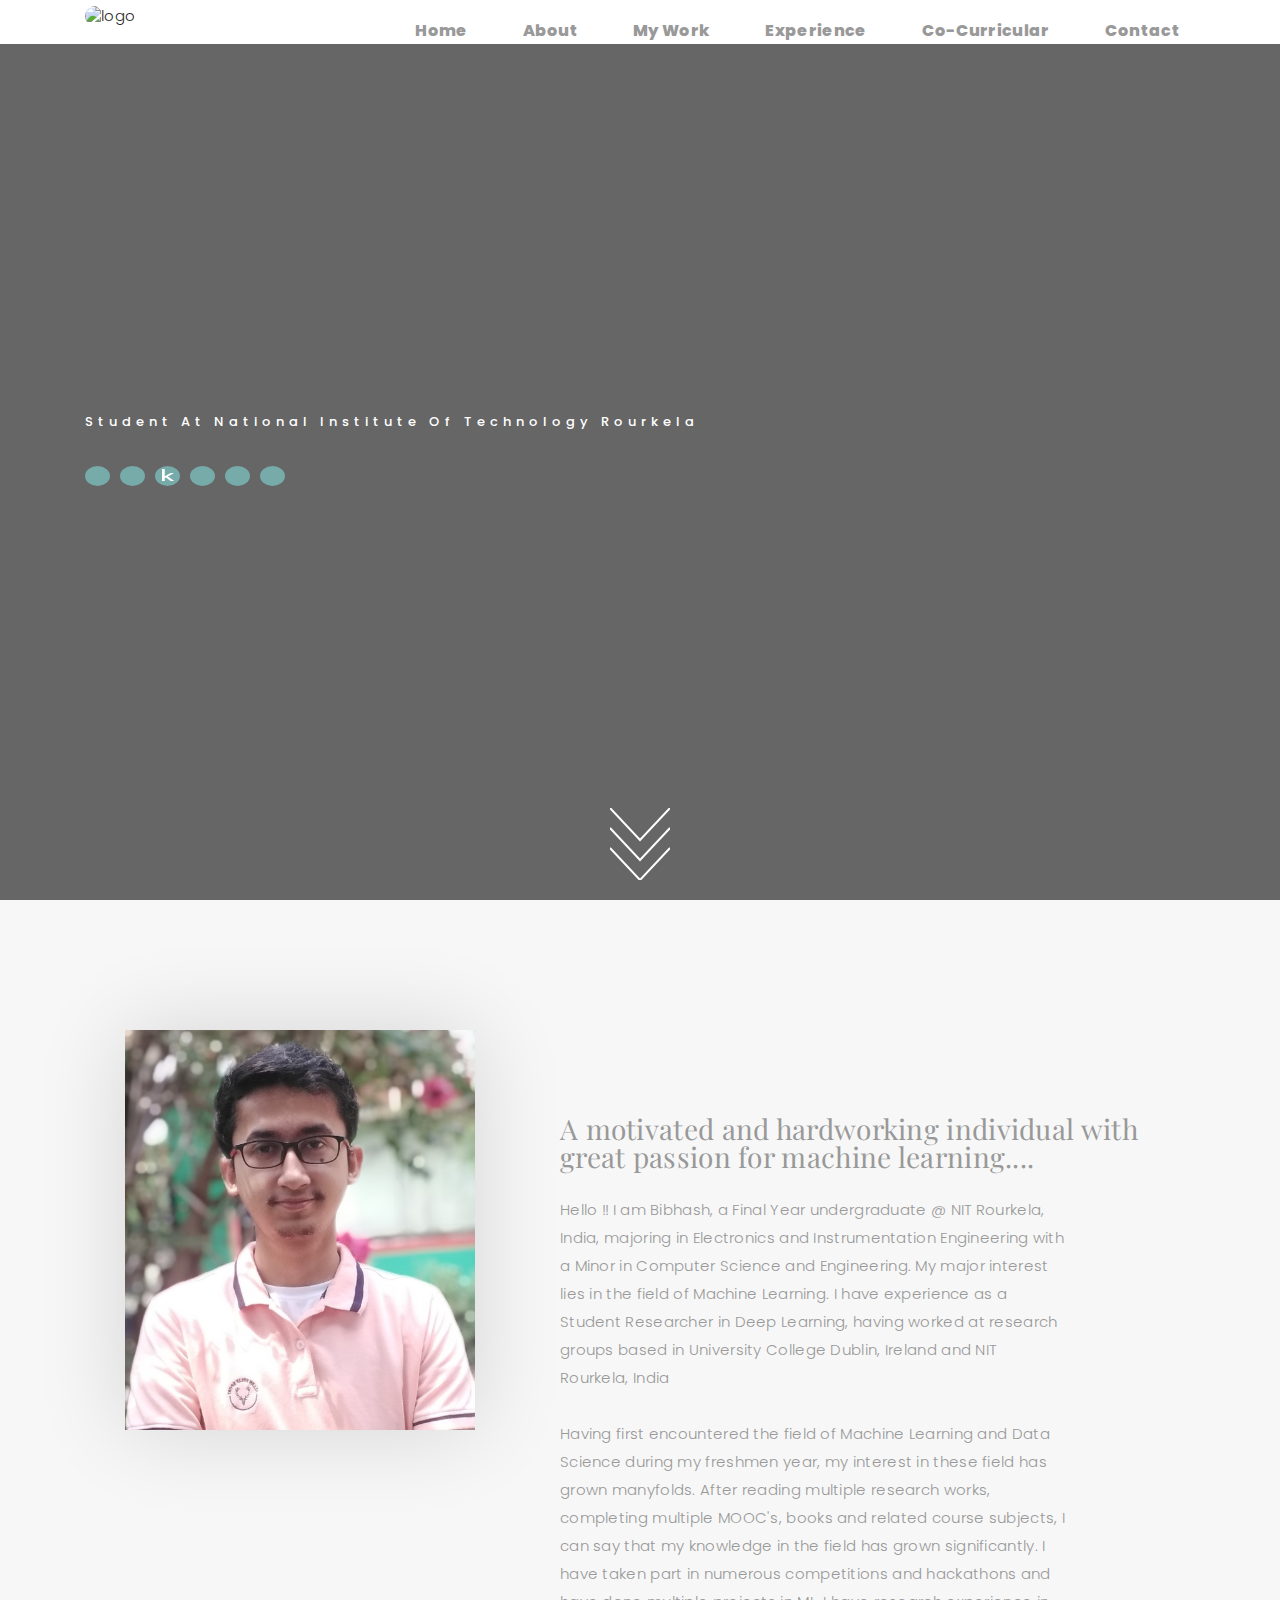
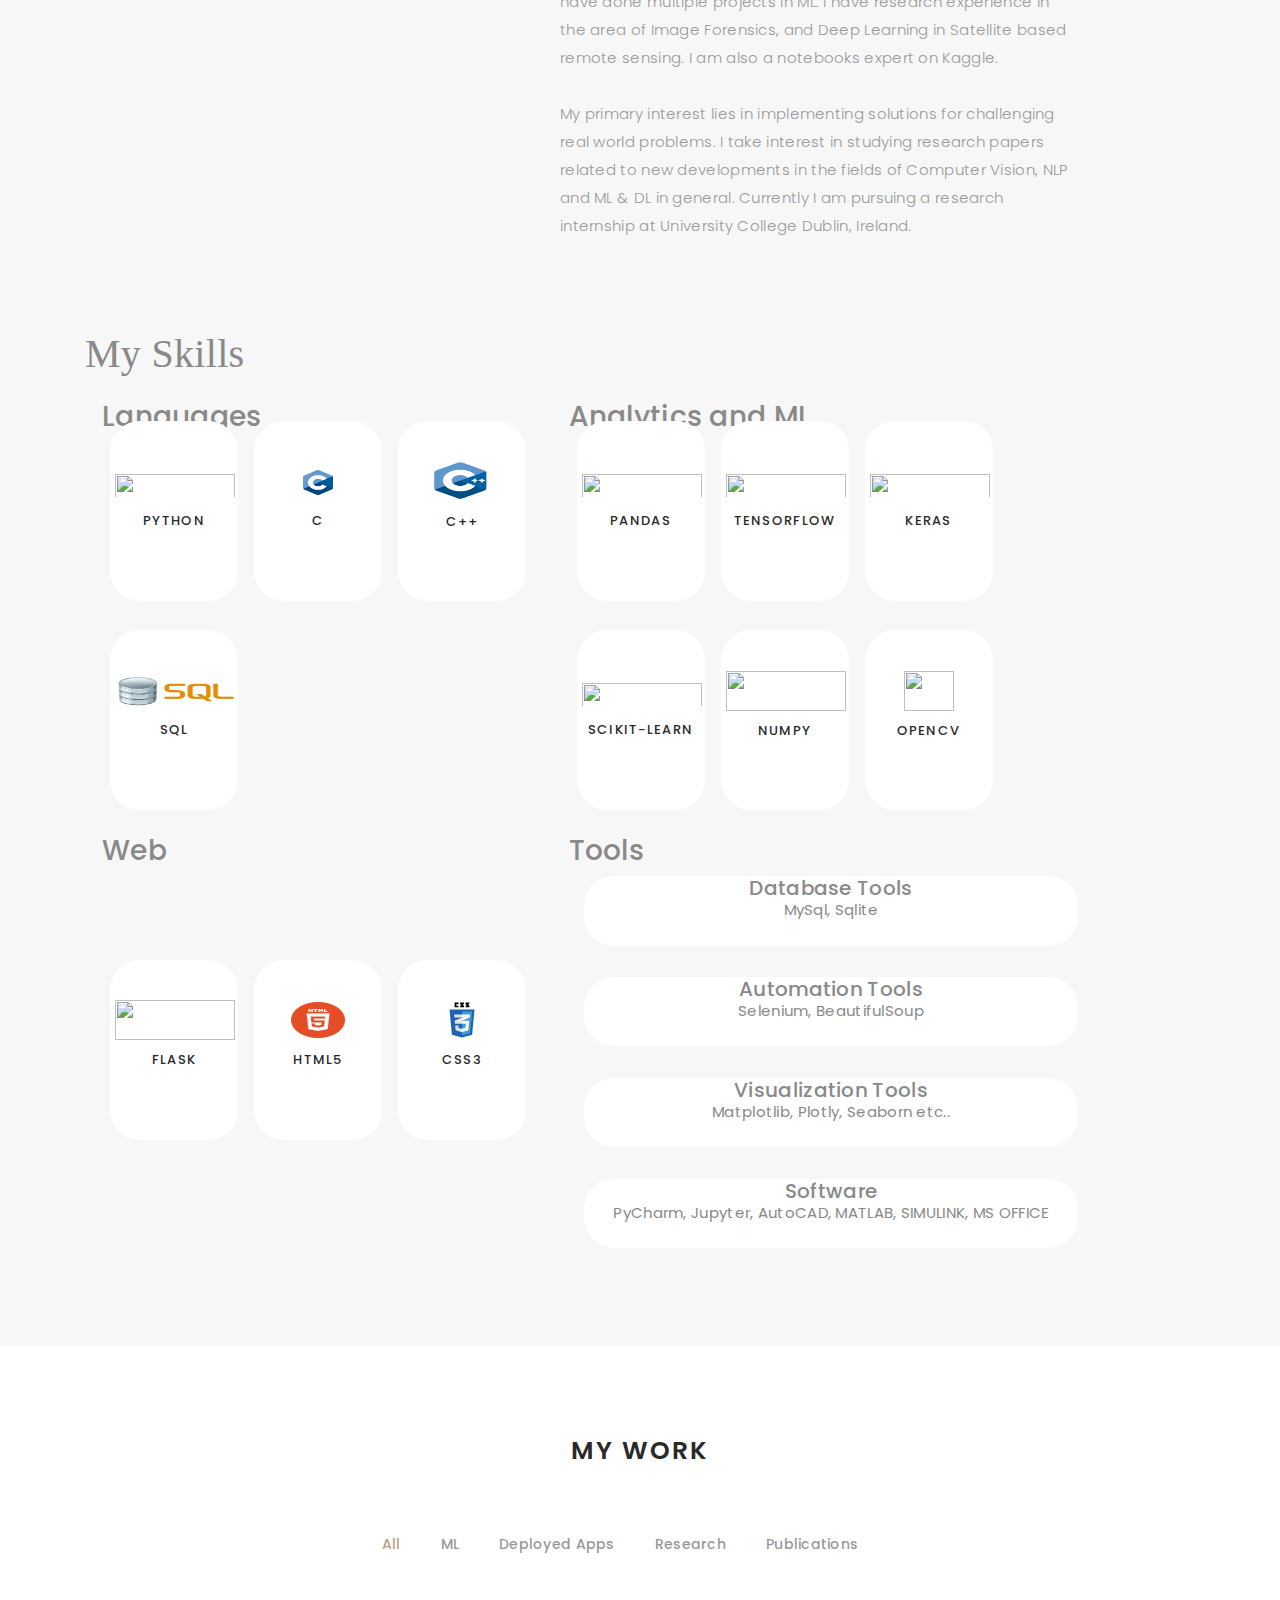
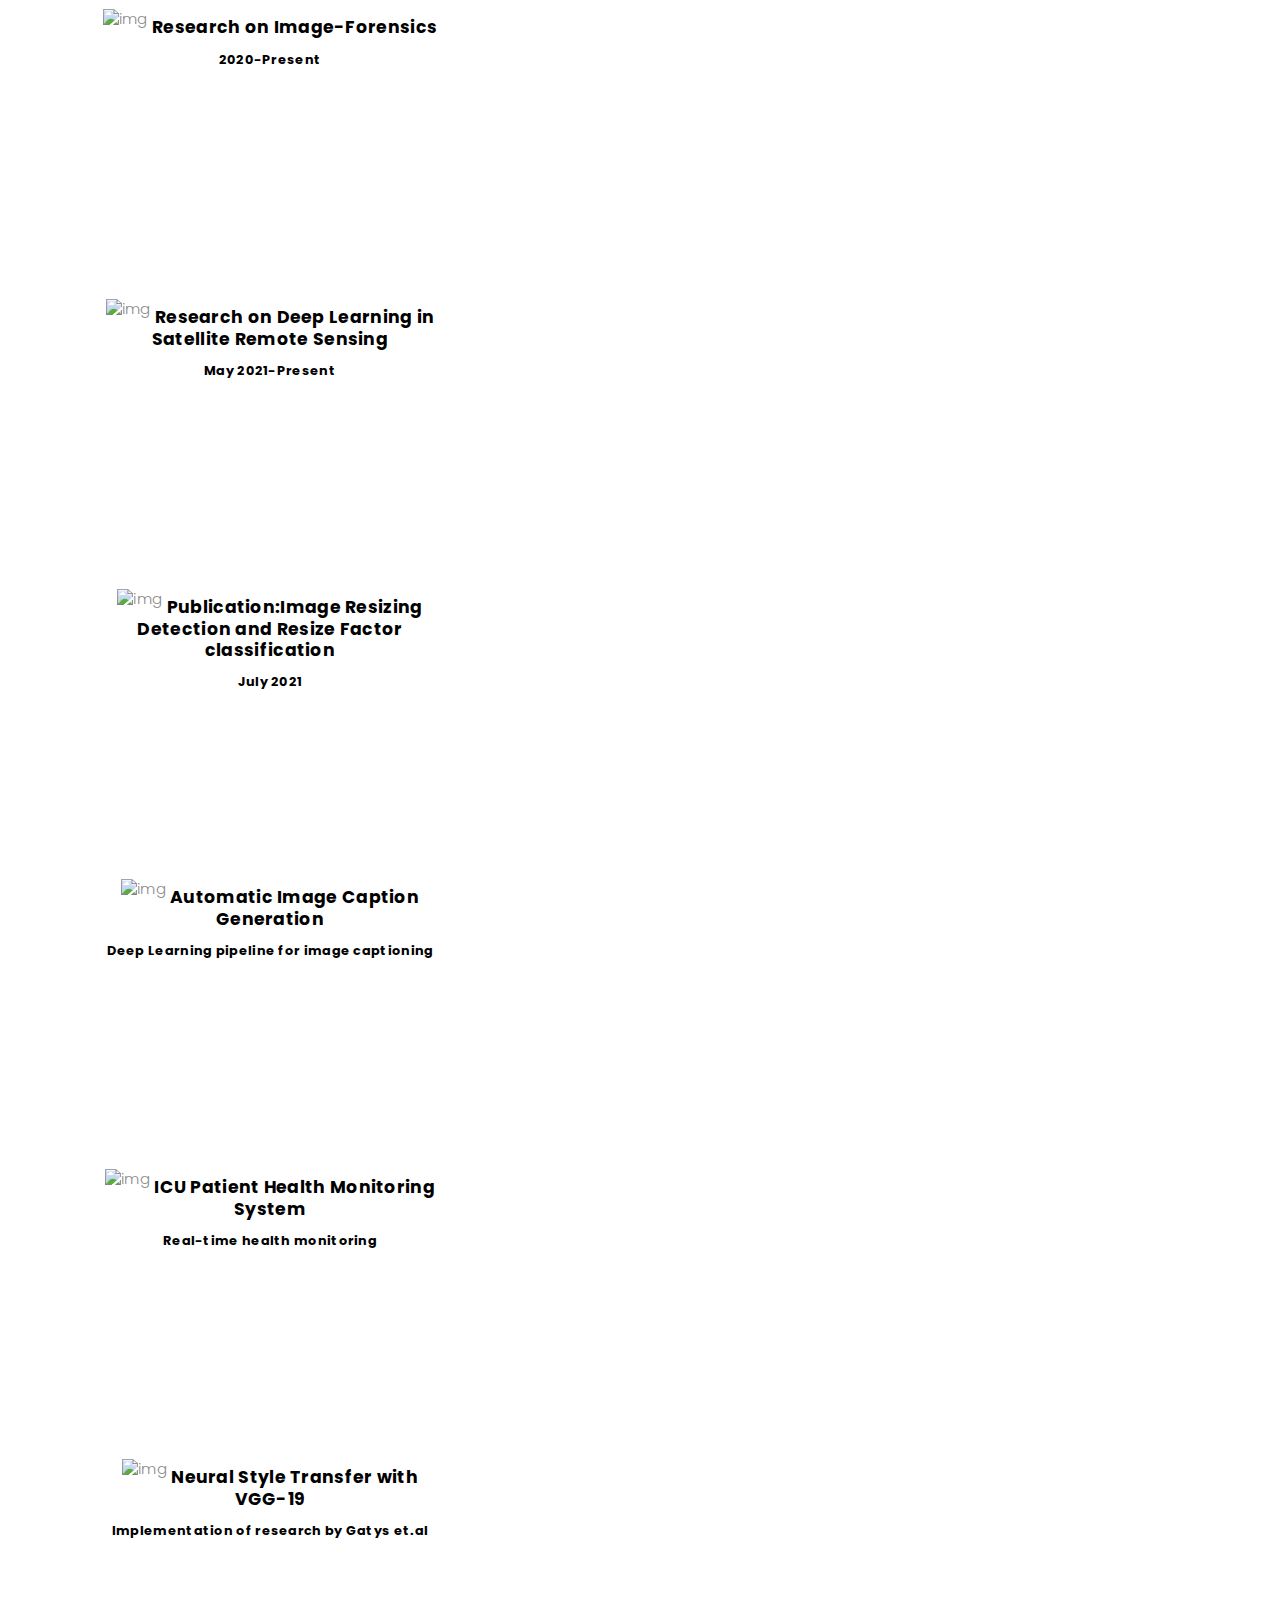
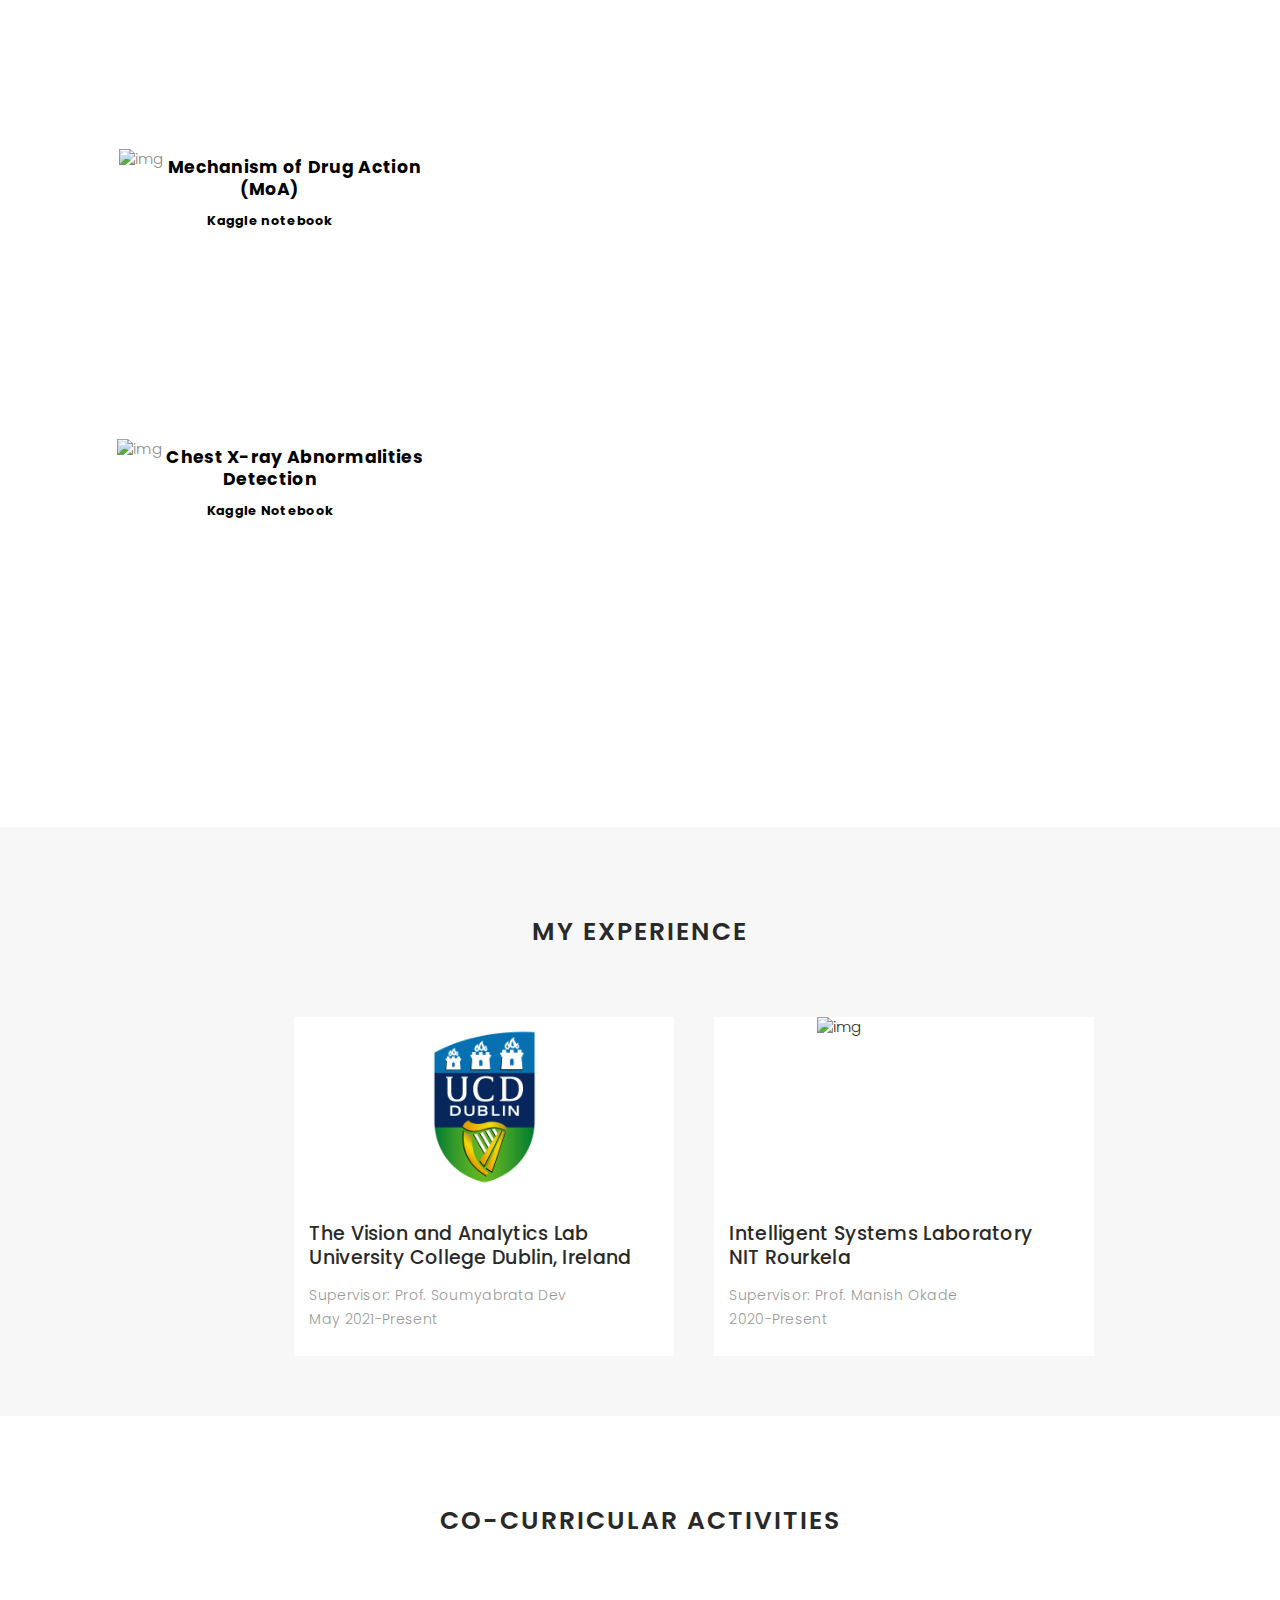
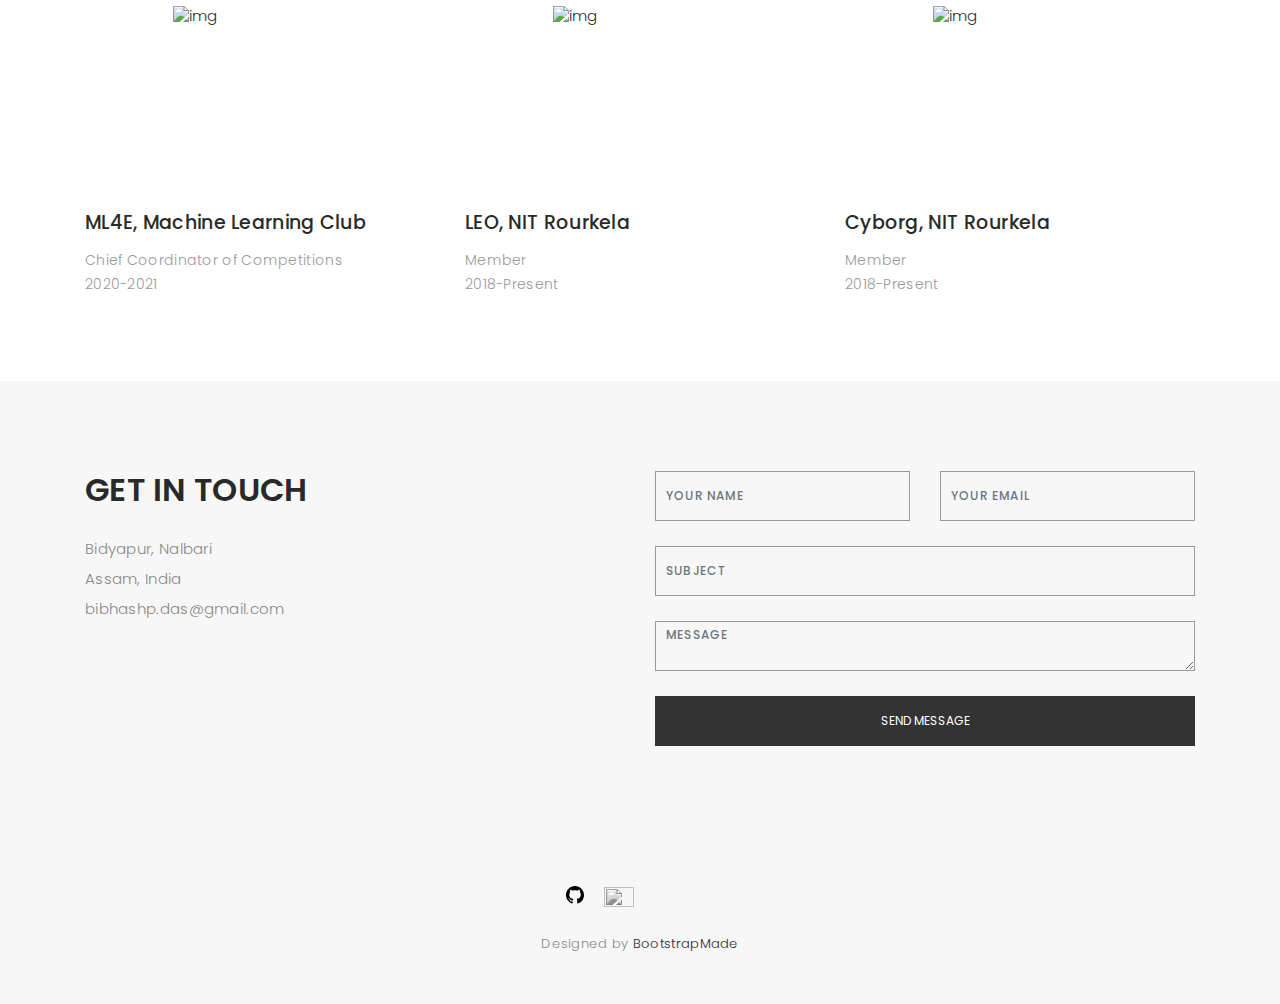
==== commit 95c90eef: "media icon changes" ====
--- a/docs/index.html
+++ b/docs/index.html
@@ -88,15 +88,26 @@
         <h1 style="z-index:100;"><span class="typed"></span></h1>
         <p style="z-index:100;">Student at National Institute of Technology Rourkela</p>
 
-        <ul class="list-unstyled list-social" style="z-index:100;">
+        <ul class="list-unstyled list-social" style="z-index:100;display:flex;flex-direction:row;width:20vw;">
+	 <div class='icon-btn'>
           <li><a href="https://www.linkedin.com/in/bibhash-pran-das-b214461a2/" target="_blank"><i class="ion-social-linkedin"></i></a></li>
-          <li><a href = "https://github.com/Bibhash123" target="_blank"><svg height="18" width="18" class="octicon octicon-mark-github color-text-white" viewBox="0 0 16 16" version="1.1" width="32" aria-hidden="true"><path fill-rule="evenodd" d="M8 0C3.58 0 0 3.58 0 8c0 3.54 2.29 6.53 5.47 7.59.4.07.55-.17.55-.38 0-.19-.01-.82-.01-1.49-2.01.37-2.53-.49-2.69-.94-.09-.23-.48-.94-.82-1.13-.28-.15-.68-.52-.01-.53.63-.01 1.08.58 1.23.82.72 1.21 1.87.87 2.33.66.07-.52.28-.87.51-1.07-1.78-.2-3.64-.89-3.64-3.95 0-.87.31-1.59.82-2.15-.08-.2-.36-1.02.08-2.12 0 0 .67-.21 2.2.82.64-.18 1.32-.27 2-.27.68 0 1.36.09 2 .27 1.53-1.04 2.2-.82 2.2-.82.44 1.1.16 1.92.08 2.12.51.56.82 1.27.82 2.15 0 3.07-1.87 3.75-3.65 3.95.29.25.54.73.54 1.48 0 1.07-.01 1.93-.01 2.2 0 .21.15.46.55.38A8.013 8.013 0 0016 8c0-4.42-3.58-8-8-8z"></path></svg>
-          </a></li>
+	 </div>
+         <div class="icon-btn">
+         <li><a href = "https://github.com/Bibhash123" target="_blank"><i class="fab fa-github"></i></a></li>
+         </div>
 <!--           <li><a href="https://www.kaggle.com/bibhash123" target="_blank"><i><img src="https://www.kaggle.com/static/images/site-logo.png" height="20px" width="30px"></i></a></li>-->
-           <li><a href="https://www.kaggle.com/bibhash123" target="_blank"><svg xmlns="http://www.w3.org/2000/svg" width="12" height="12" stroke="#000" stroke-linecap="round" stroke-linejoin="round" fill="#fff" fill-rule="evenodd"><path fill="#20beff" d="M11.6787 4.3298L5.9281 7.5067l5.9896 4.2461c.0821.0471.1028.1057.062.1763-.0208.047-.1032.0705-.2469.0705H8.9843c-.1651 0-.3117-.0411-.4321-.1235L4.0138 8.5816l-1.2657.6871v2.555c0 .1176-.1032.1763-.3089.1763H.3089C.1028 12 0 11.9413 0 11.8237V.1779C0 .0607.1028 0 .3089 0h2.1307c.2056 0 .3089.0589.3089.1779v7.1707l5.4338-3.136c.1441-.082.2881-.1233.4322-.1233h2.8409c.1233 0 .2053.0296.2469.0879.0393.0666.0353.1174-.0236.1526" stroke="none"/></svg></a></li>
+           <div class="icon-btn">
+<li><a href="https://www.kaggle.com/bibhash123" target="_blank"><svg xmlns="http://www.w3.org/2000/svg" width="12" height="12" stroke="#000" stroke-linecap="round" stroke-linejoin="round" fill="#fff" fill-rule="evenodd"><path fill="#fff" d="M11.6787 4.3298L5.9281 7.5067l5.9896 4.2461c.0821.0471.1028.1057.062.1763-.0208.047-.1032.0705-.2469.0705H8.9843c-.1651 0-.3117-.0411-.4321-.1235L4.0138 8.5816l-1.2657.6871v2.555c0 .1176-.1032.1763-.3089.1763H.3089C.1028 12 0 11.9413 0 11.8237V.1779C0 .0607.1028 0 .3089 0h2.1307c.2056 0 .3089.0589.3089.1779v7.1707l5.4338-3.136c.1441-.082.2881-.1233.4322-.1233h2.8409c.1233 0 .2053.0296.2469.0879.0393.0666.0353.1174-.0236.1526" stroke="none"/></svg></a></li>
+	  </div>
+          <div class="icon-btn">
           <li><a href="https://www.facebook.com/bibhashpran.das.9/" target="_blank"><i class="ion-social-facebook"></i></a></li>
+	  </div>
+          <div class="icon-btn">
           <li><a href="https://twitter.com/BibhashPDas" target="_blank"><i class="ion-social-twitter"></i></a></li>
+	  </div>
+	  <div class="icon-btn">
           <li><a href="https://www.instagram.com/bibhash_pran_das/" target="_blank"><i class="ion-social-instagram"></i></a></li>
+	  </div>
         </ul>
 
         <a href="#about">
--- a/docs/css/style.css
+++ b/docs/css/style.css
@@ -295,14 +295,33 @@
 }
 
 .header-content .list-social li {
-  float: left;
-  margin-right: 20px;
+  float: none;
+  display:inline;
+  margin-right: auto;
+  margin-left:auto;
 }
 
 .header-content .list-social li i {
   color: #fff;
   font-size: 15px;
 }
+
+.icon-btn{
+ border-radius:50%;
+ text-align:center;
+ height:20px;
+ width:25px;
+ margin-right:10px;
+ background:rgba(134, 240, 238,0.5);
+
+ transition: 0.3s;
+}
+
+.icon-btn:hover{
+background:rgba(0,0,0,0.7);
+}
+
+
 
 /*-----------------------------------------------------------------------------------*/
 /*  Aout-us
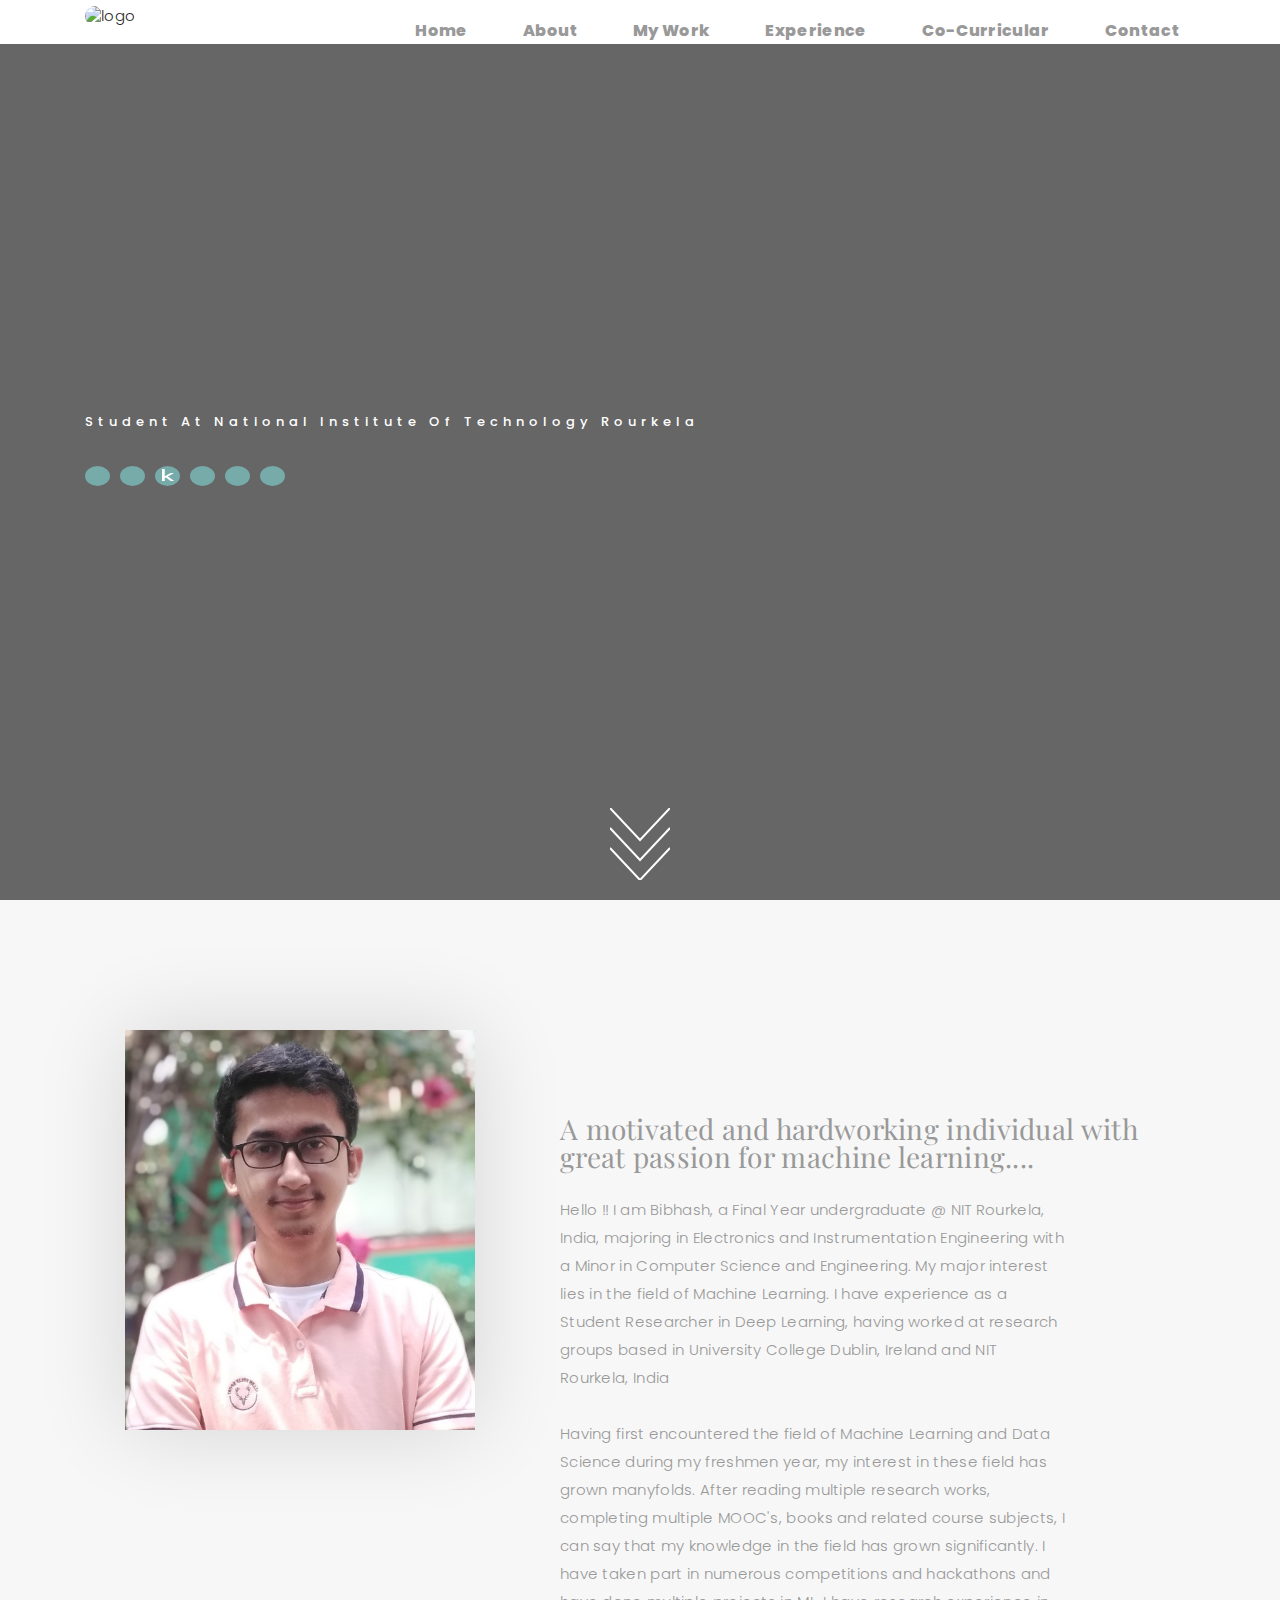
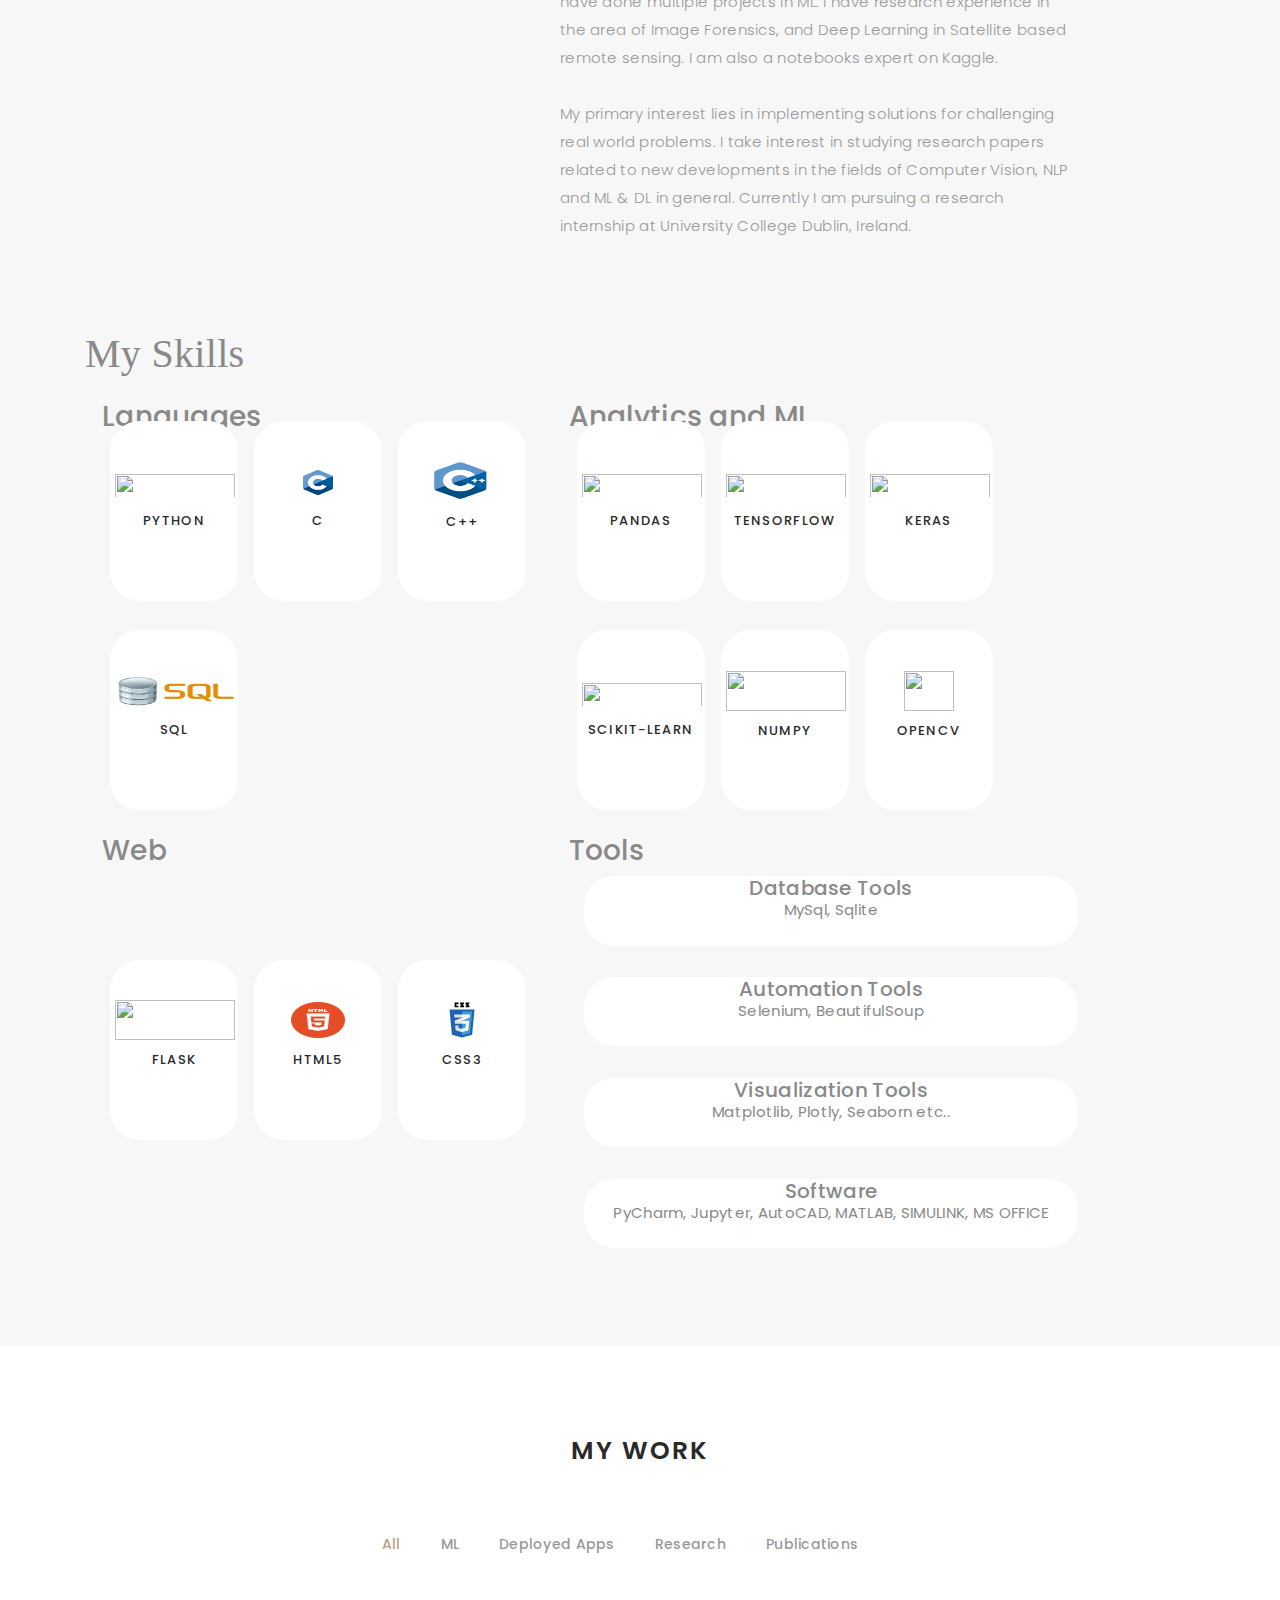
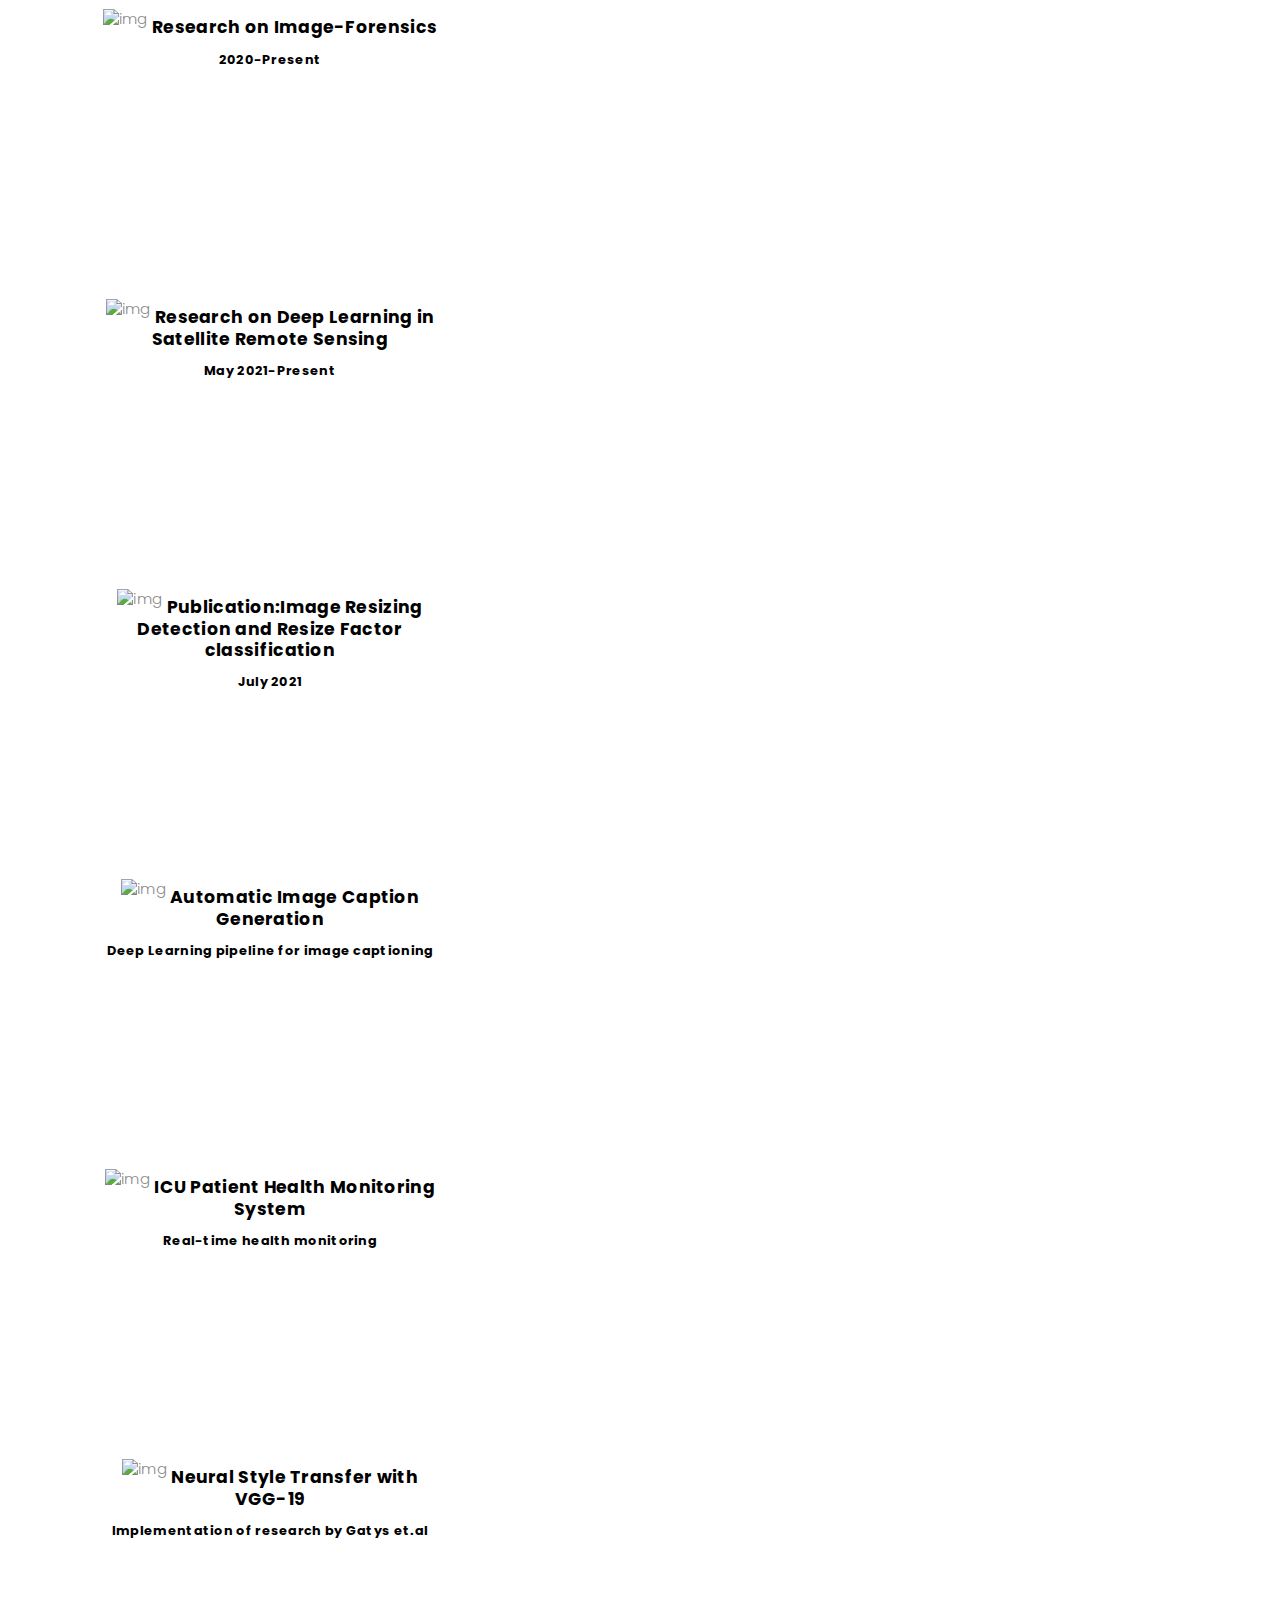
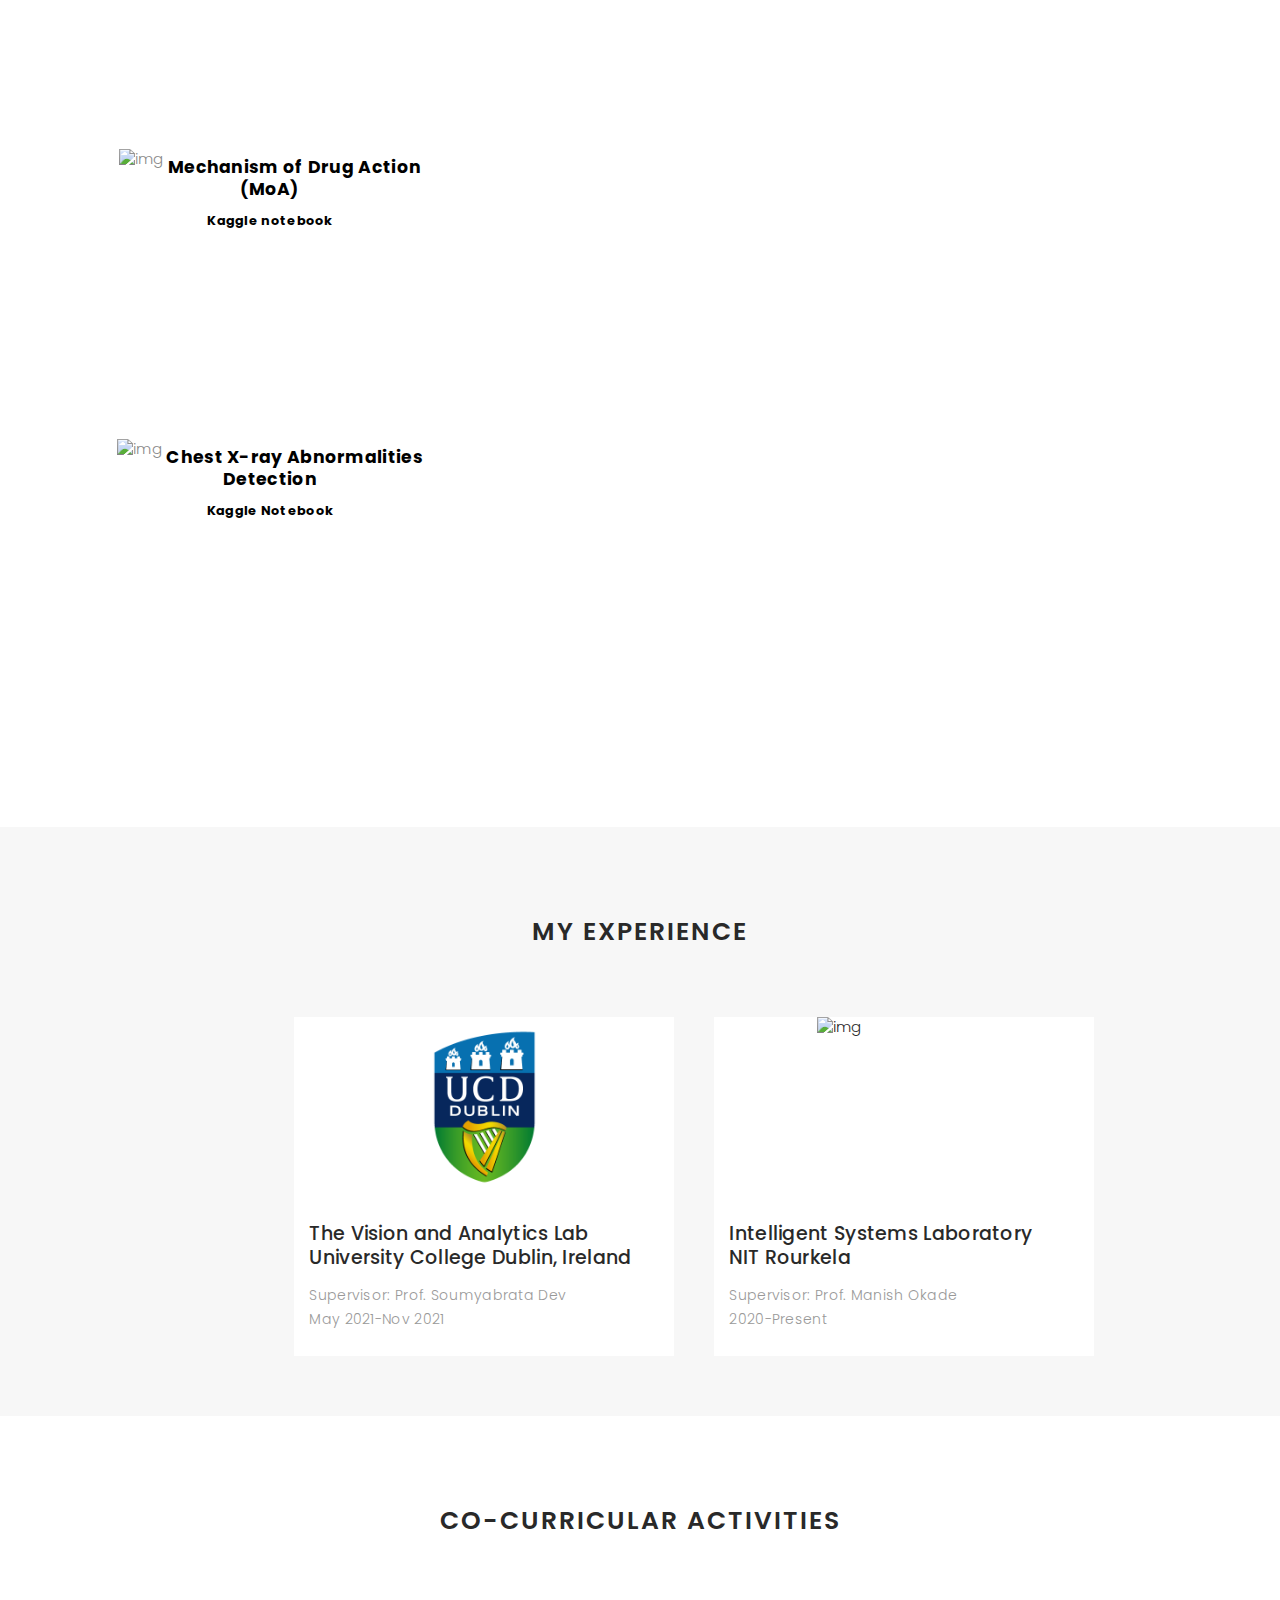
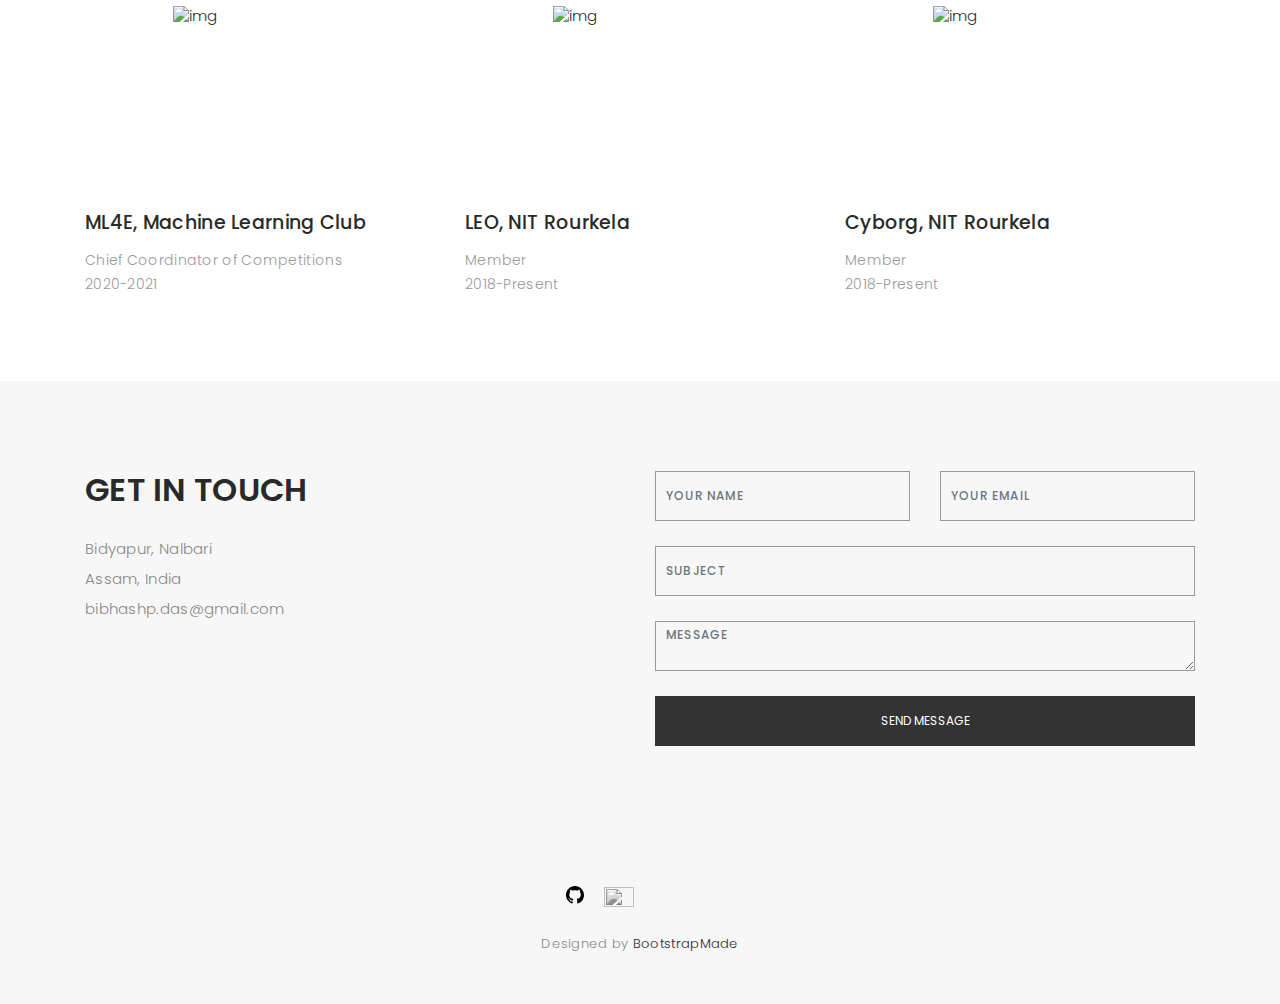
==== commit 66999c5a: "modified internship date" ====
--- a/docs/index.html
+++ b/docs/index.html
@@ -508,7 +508,7 @@
 
               <div class="journal-txt">
                 <h4><a href="UCD.html">The Vision and Analytics Lab<br>University College Dublin, Ireland</a></h4>
-                <p class="separator">Supervisor: Prof. Soumyabrata Dev<br>May 2021-Present
+                <p class="separator">Supervisor: Prof. Soumyabrata Dev<br>May 2021-Nov 2021
                 </p>
               </div>
             </div>
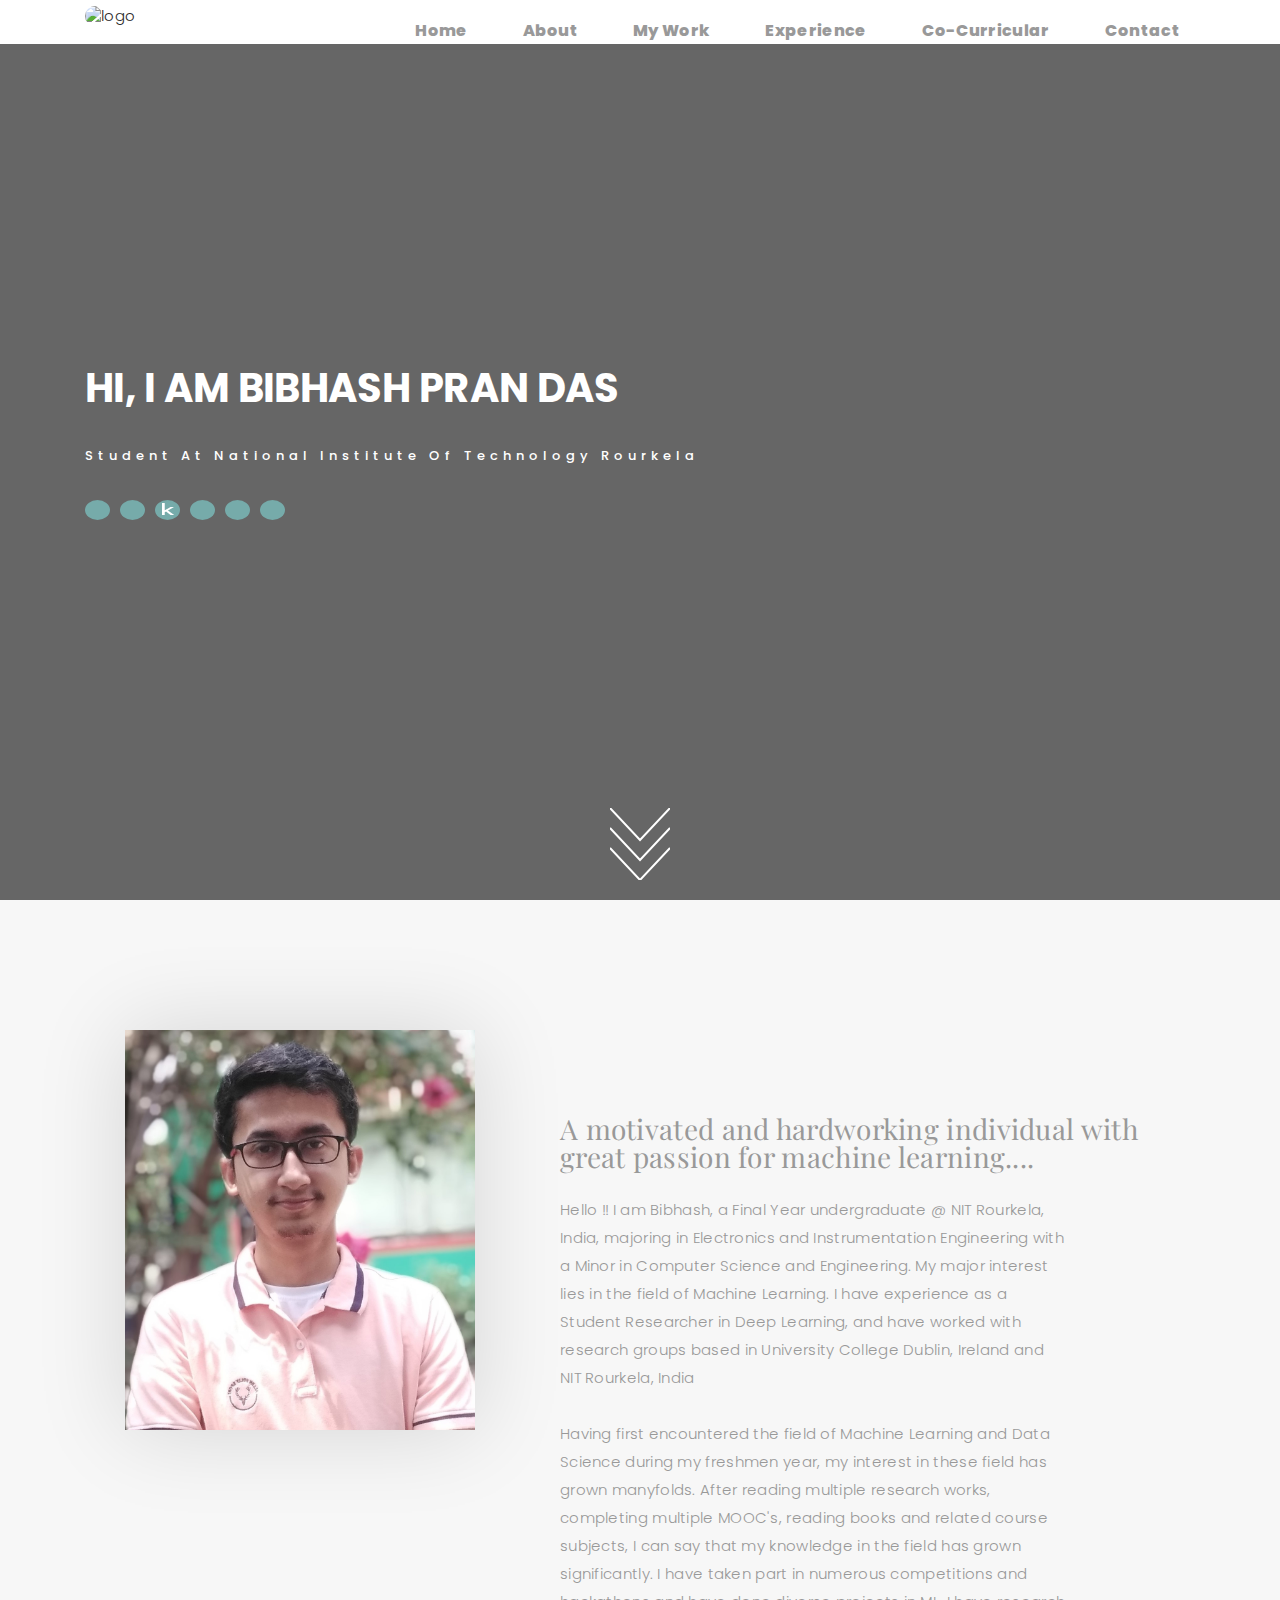
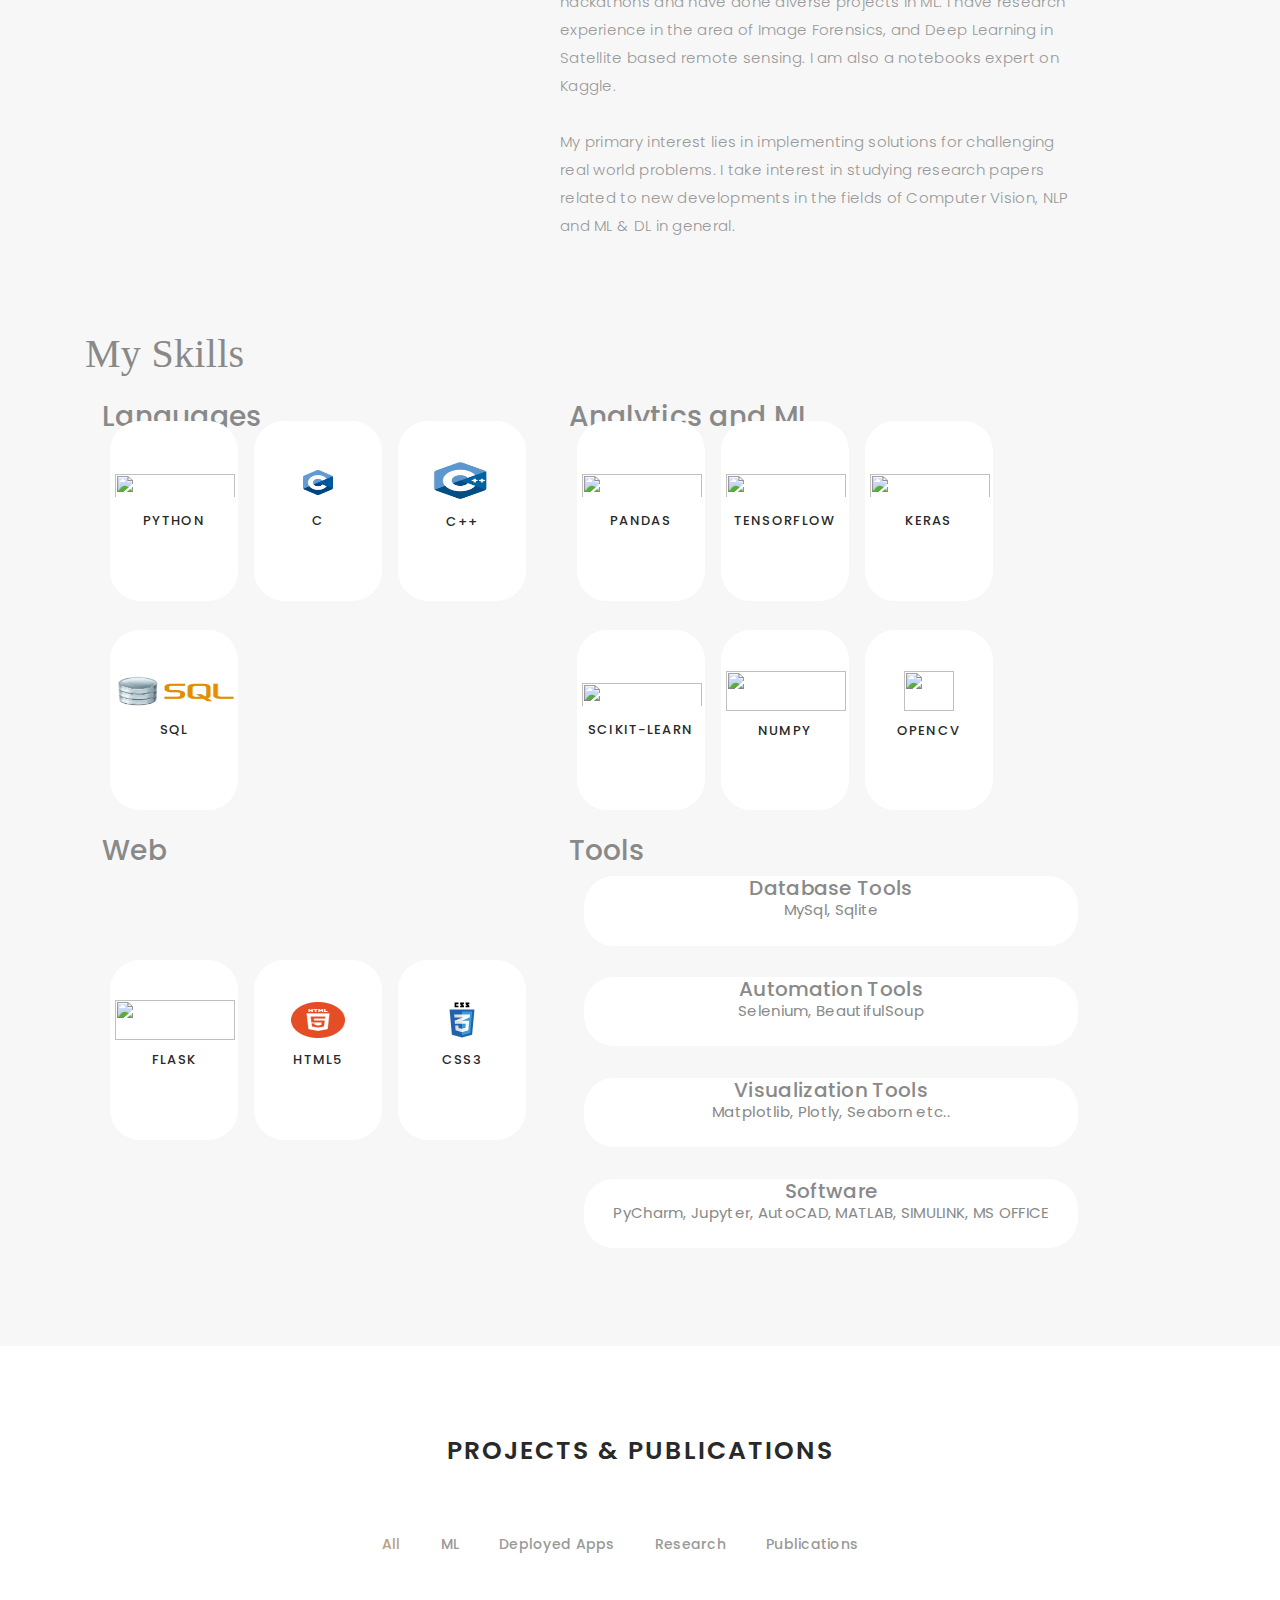
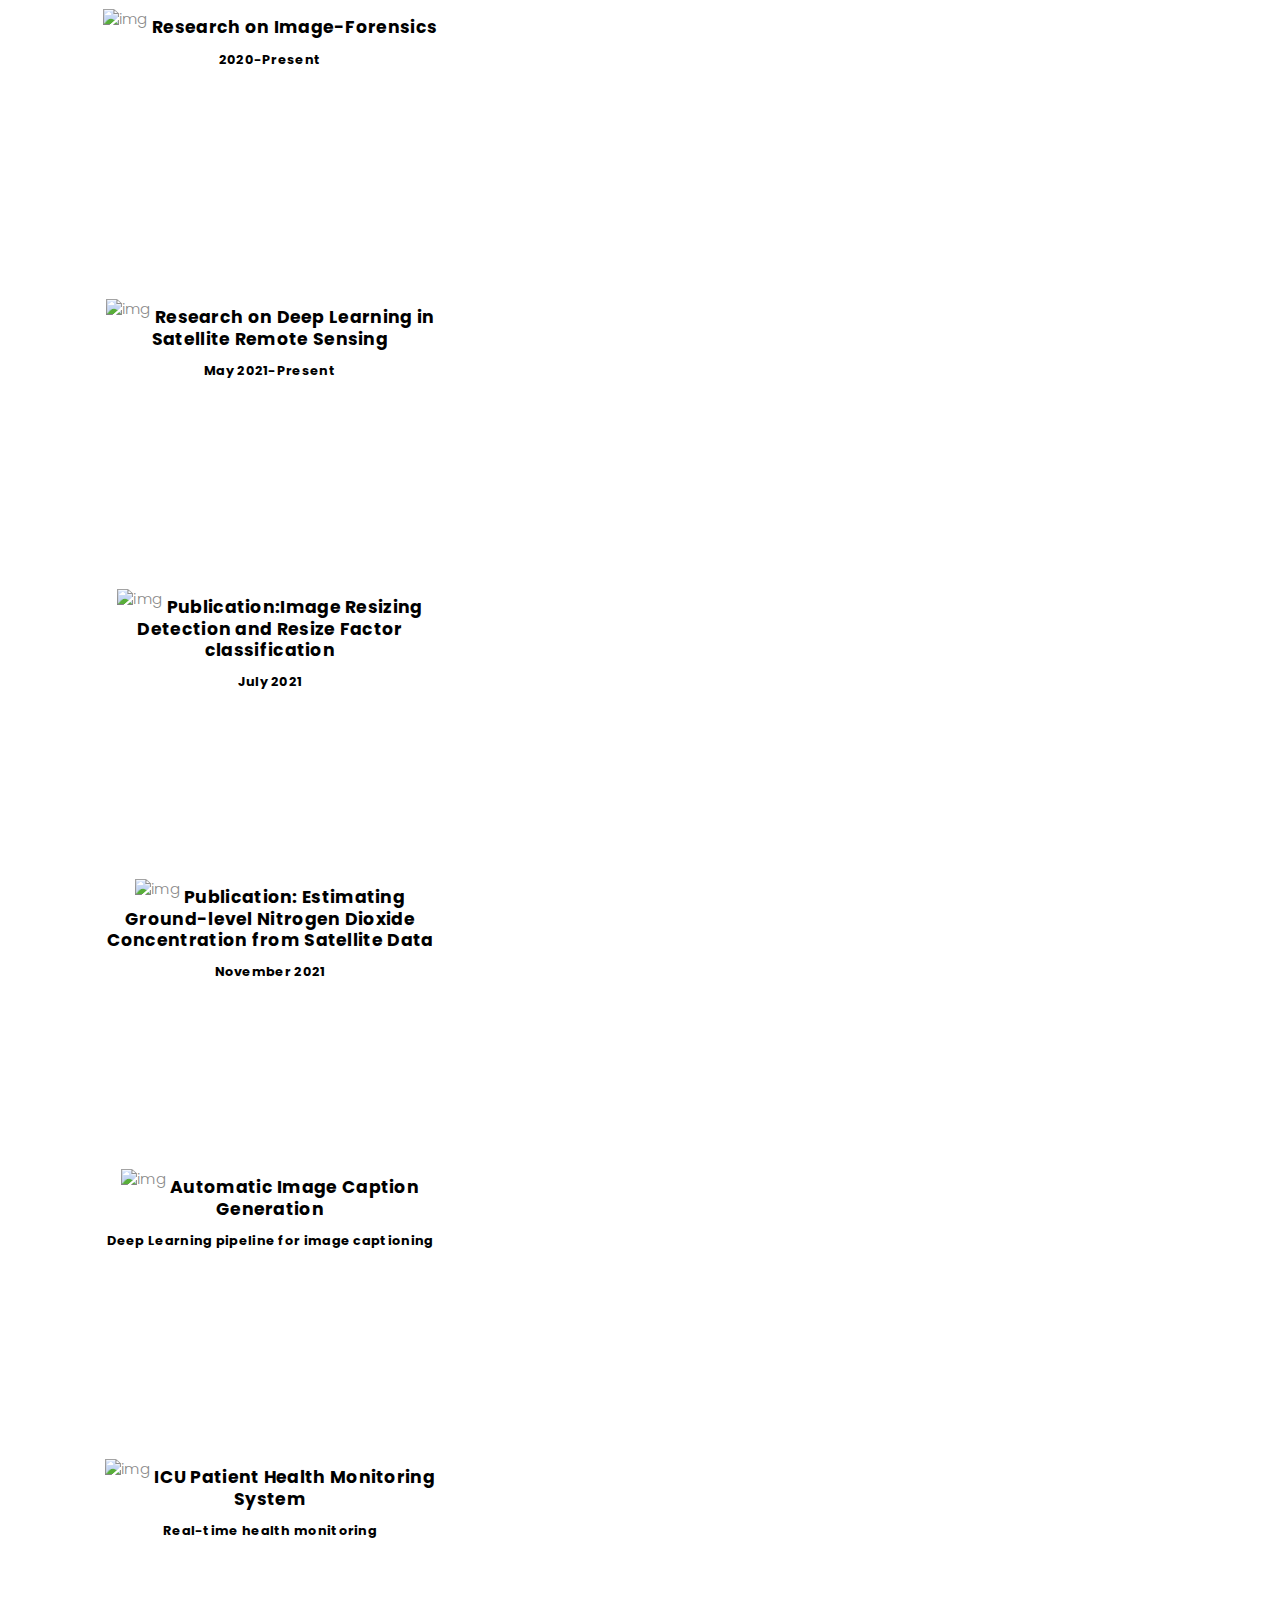
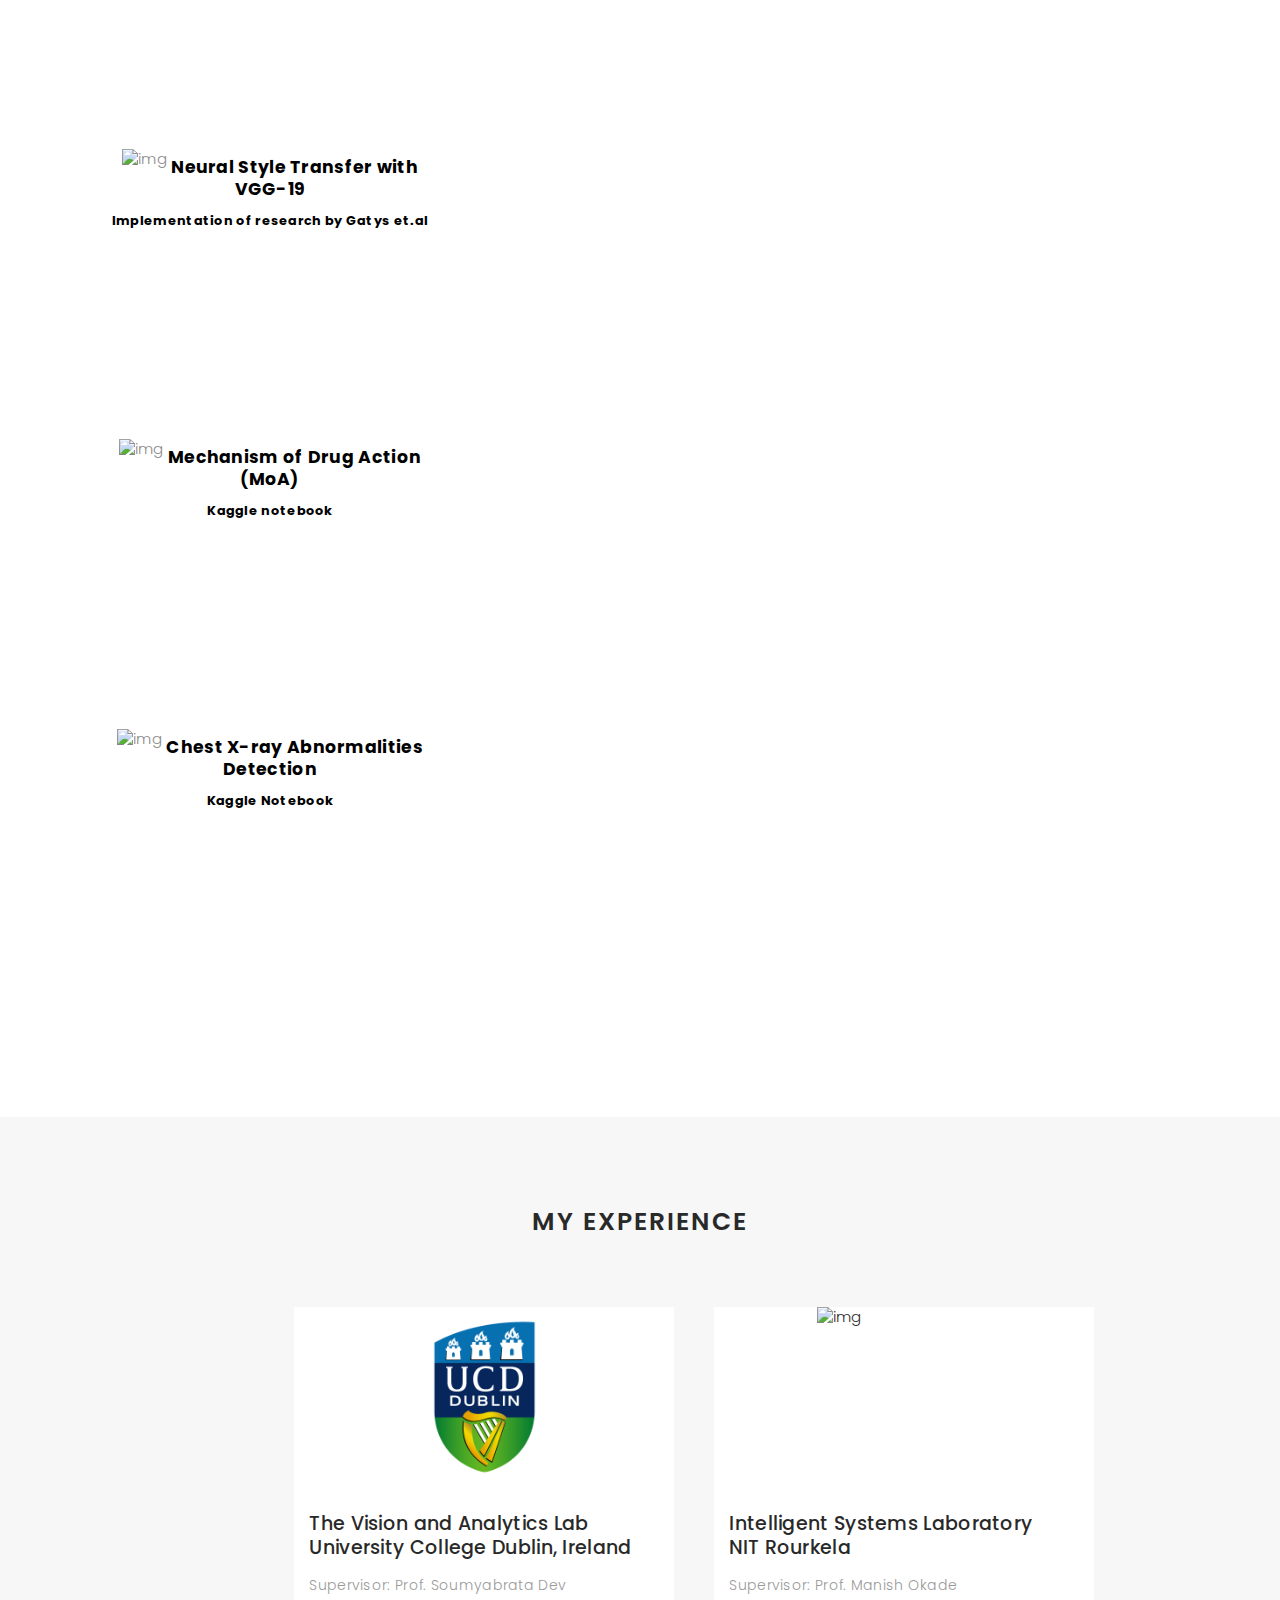
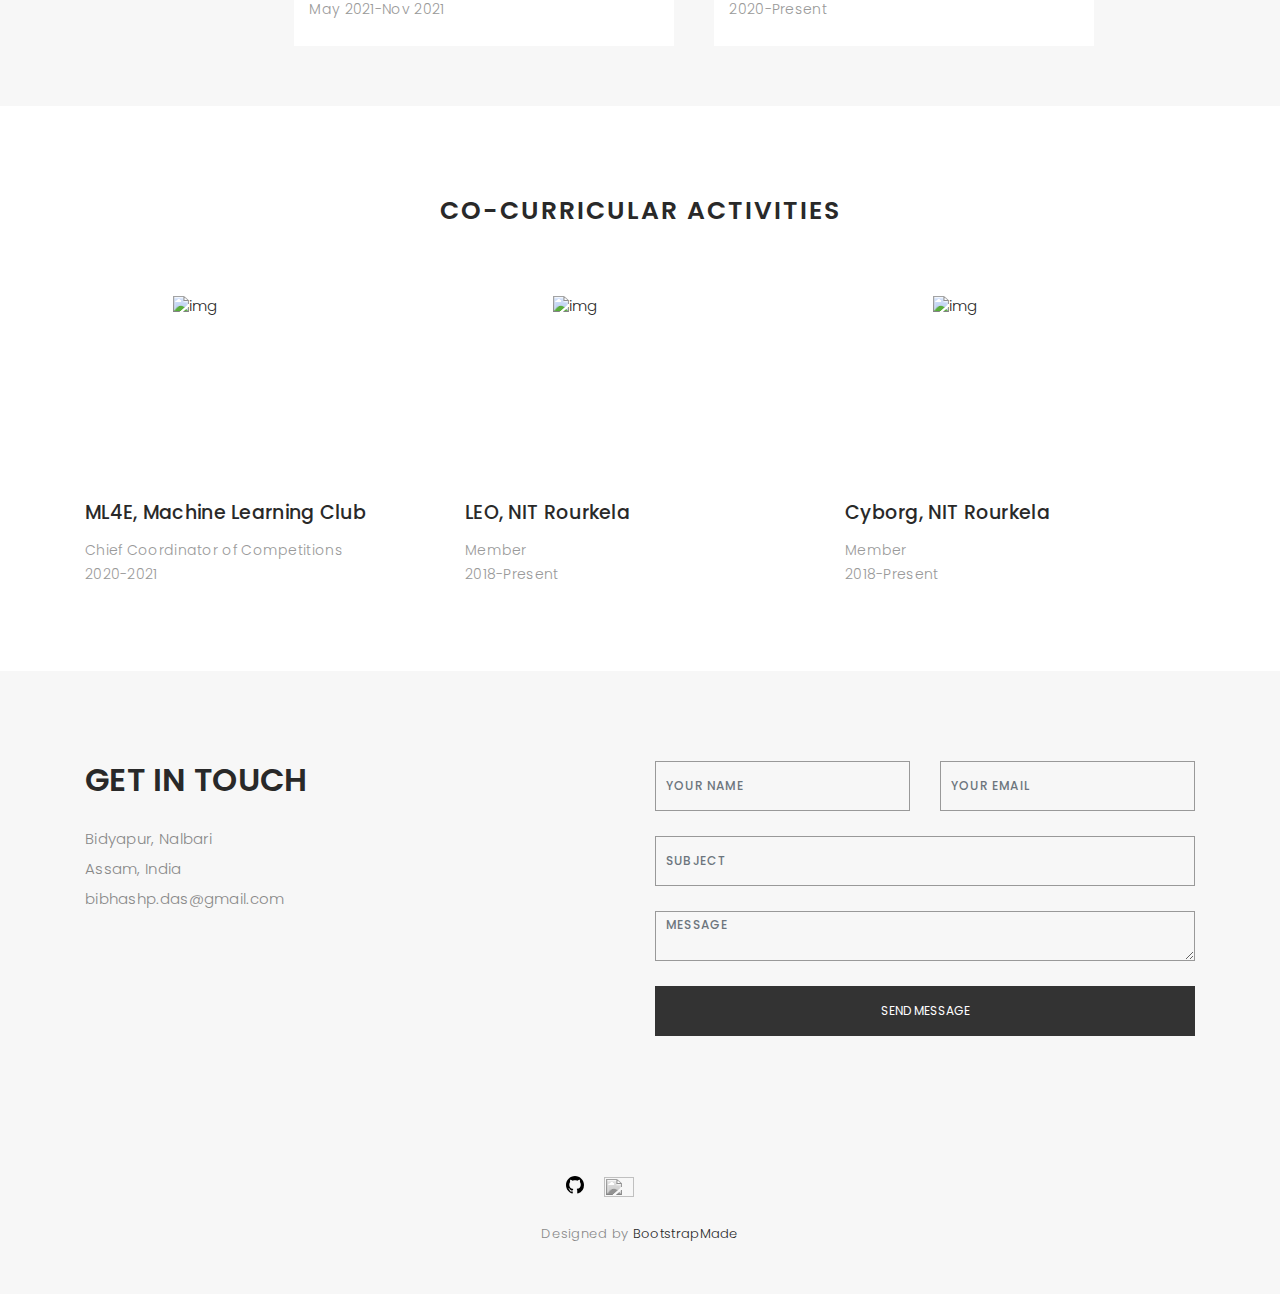
==== commit 10725ece: "changed section heading" ====
--- a/docs/index.html
+++ b/docs/index.html
@@ -85,7 +85,8 @@
       <div class="header-box"></div>
     <div class="container">
       <div class="header-content">
-        <h1 style="z-index:100;"><span class="typed"></span></h1>
+        <h1 style="z-index:100;"><span class="typed-const">Hi, I am Bibhash Pran Das</span></h1>
+        <h3 style="z-index:100;"><u><span class="typed"></span></u></h3><br>
         <p style="z-index:100;">Student at National Institute of Technology Rourkela</p>
 
         <ul class="list-unstyled list-social" style="z-index:100;display:flex;flex-direction:row;width:20vw;">
@@ -141,12 +142,11 @@
 
             <p class="p-heading">A motivated and hardworking individual with great passion for machine learning....</p>
             <p class="separator" align = "justify">Hello !! I am Bibhash, a Final Year undergraduate @ NIT Rourkela, India, majoring in Electronics and Instrumentation Engineering with a Minor in Computer Science and Engineering.
-              My major interest lies in the field of Machine Learning. I have experience as a Student Researcher in Deep Learning, having worked at research groups based in University College Dublin, Ireland and NIT Rourkela, India
+              My major interest lies in the field of Machine Learning. I have experience as a Student Researcher in Deep Learning, and have worked with research groups based in University College Dublin, Ireland and NIT Rourkela, India
               <br><br>Having first encountered the field of Machine Learning and Data Science during my freshmen year, my interest in these field has grown manyfolds.
-            After reading multiple research works, completing multiple MOOC's, books and related course subjects, I can say that my knowledge in the field has grown significantly. I have taken part in numerous
-              competitions and hackathons and have done multiple projects in ML. I have research experience in the area of Image Forensics, and Deep Learning in Satellite based remote sensing. I am also a notebooks expert on Kaggle.<br><br>
+            After reading multiple research works, completing multiple MOOC's, reading books and related course subjects, I can say that my knowledge in the field has grown significantly. I have taken part in numerous
+              competitions and hackathons and have done diverse projects in ML. I have research experience in the area of Image Forensics, and Deep Learning in Satellite based remote sensing. I am also a notebooks expert on Kaggle.<br><br>
             My primary interest lies in implementing solutions for challenging real world problems. I take interest in studying research papers related to new developments in the fields of Computer Vision, NLP and ML & DL in general.
-              Currently I am pursuing a research internship at University College Dublin, Ireland.
             </p>
           </div>
 
@@ -286,7 +286,7 @@
 
     <div class="container">
       <div class="section-title text-center">
-        <h2>My Work</h2>
+        <h2>Projects & Publications</h2>
       </div>
     </div>
 
@@ -339,8 +339,8 @@
                         <div>
                           <p align="center" style="color:white;">
                               <img src="images/portfolio/remote.png">
-                            The research focuses on estimation of near-surface Nitrogen-Dioxide (NO<sub>2</sub>) concentration based on satellite measured
-                            tropospheric Vertical Column Desnity of NO<sub>2</sub><br>. The work is ongoing and a paper has been submitted for review
+                            The research focuses on estimation of near-surface pollutant gas concentration based on satellite measured
+                            tropospheric Vertical Column Density values. The work is ongoing and a paper has been presented
                             at PIERS 2021.
                           </p>
                         </div>
@@ -362,8 +362,30 @@
                               <img src="images/portfolio/icort.png">
                               A paper titled "CNN Based Image Resizing Detection and Resize Factor Classification for Forensic Applications"
                             authored by me along with Mrutyunjay Biswal, Abhranta Panigrahi and Prof Manish Okade has been presented at IEEE
-                            International Conference on Range Technology 2021. The paper is in print and will be made available once the conference
-                            proceedings are available`<br>
+                            International Conference on Range Technology 2021. he paper is available in IEEE xplore.<br>
+                              <a href="https://ieeexplore.ieee.org/document/9581459" target="_blank">View Paper</a><br>
+                          </p>
+                        </div>
+                    </div>
+                  </div>
+              </div>
+
+              <div class="col-lg-4 col-md-6 portfolio-thumbnail all ml research publications" onmouseleave="document.getElementById('piers-desc').style.display='none'">
+                  <img src="images/portfolio/piers.png" alt="img" onclick="document.getElementById('piers-desc').style.display='block'">
+                  <span>Publication: Estimating Ground-level Nitrogen Dioxide Concentration from Satellite Data</span>
+                  <p>November 2021</p>
+
+                  <!-- project desc -->
+                  <div id ="piers-desc" class="modal">
+                      <span class="close" onclick="document.getElementById('piers-desc').style.display='none'">&times;</span>
+                    <div  class="modal-content" style="background-image: url('images/portfolio/bg.png');background-size:cover;">
+                        <div>
+                          <p align="center" style="color:white;">
+                              <img src="images/portfolio/piers.png">
+                              A paper titled "Estimating Ground-level Nitrogen Dioxide Concentration from Satellite Data"
+                            authored by me along with Muhammad Salman Pathan, Prof. Yee Hui Lee and Prof Soumyabrata Dev has been presented at
+                              Photonics & Electromagnetics Research Symposium (PIERS) 2021. The paper is available in IEEE xplore.<br>
+                              <a href="https://ieeexplore.ieee.org/document/9694752" target="_blank">View Paper</a><br>
                           </p>
                         </div>
                     </div>
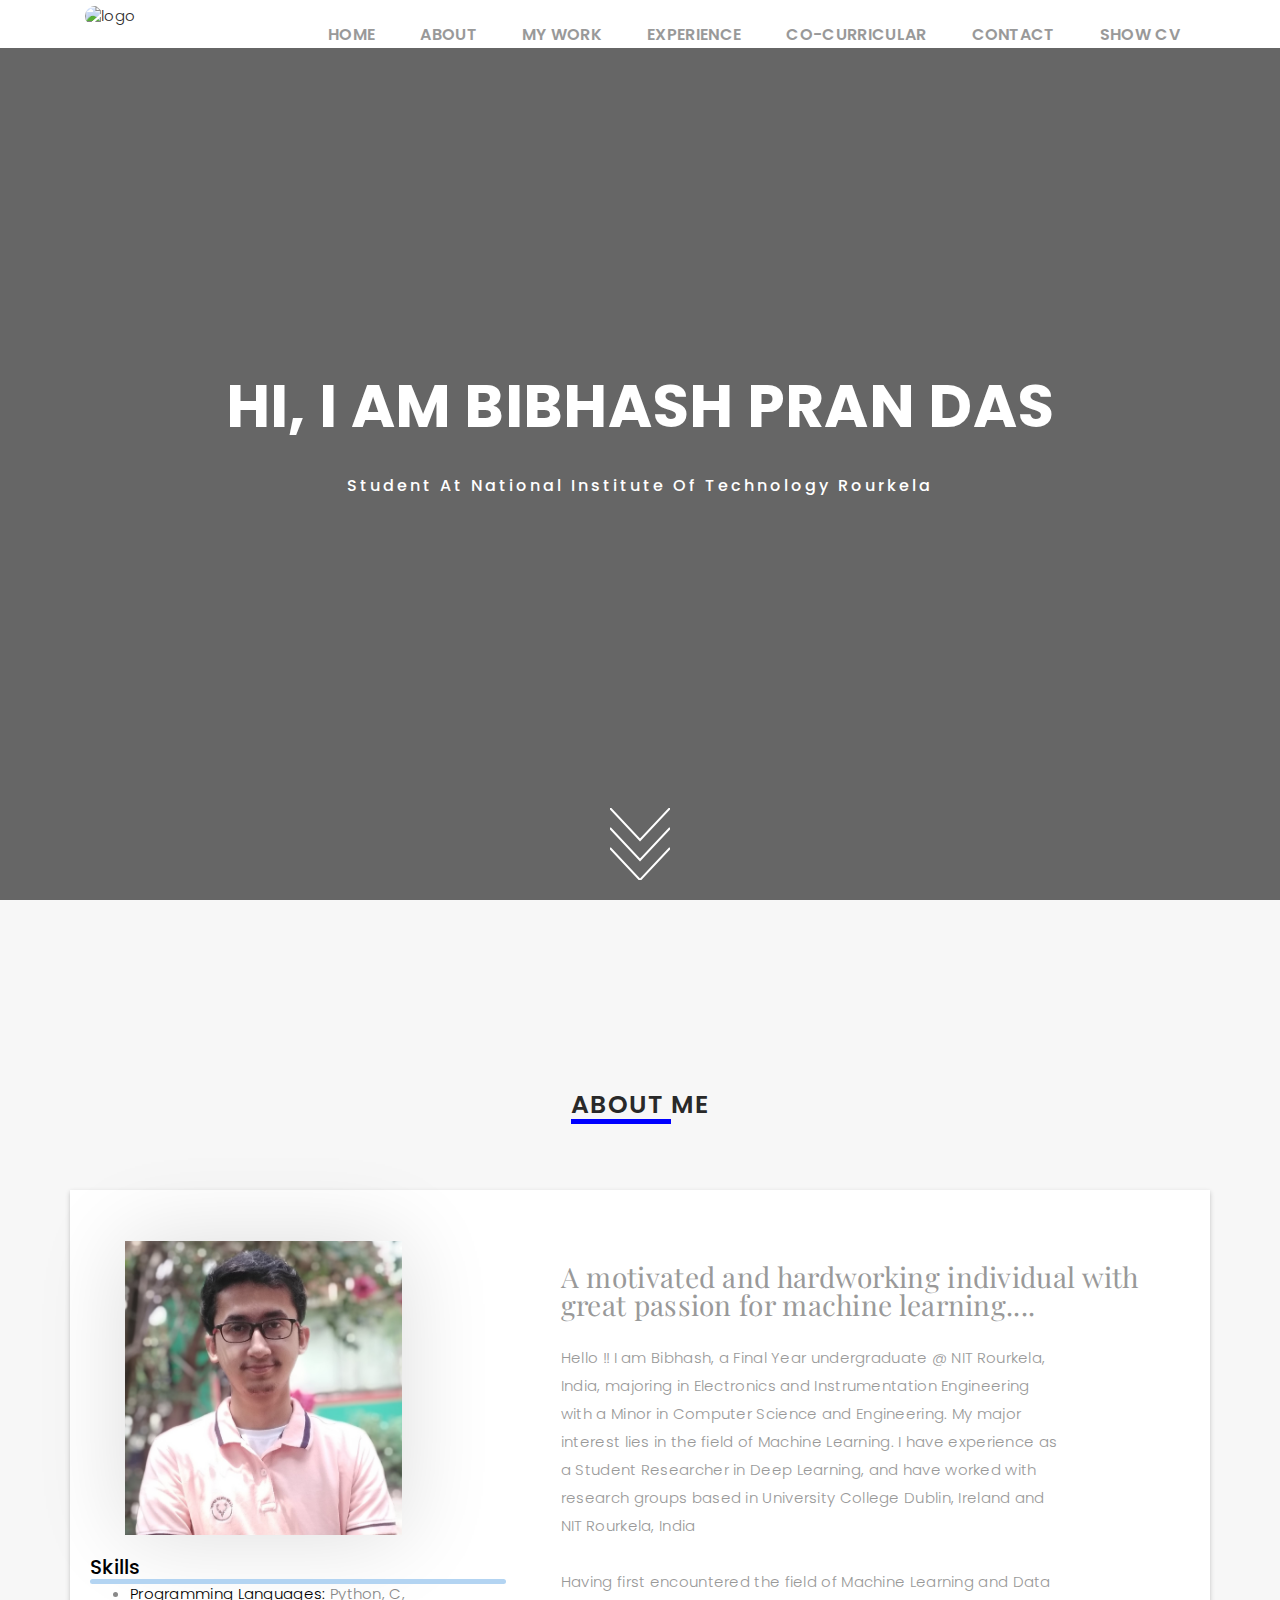
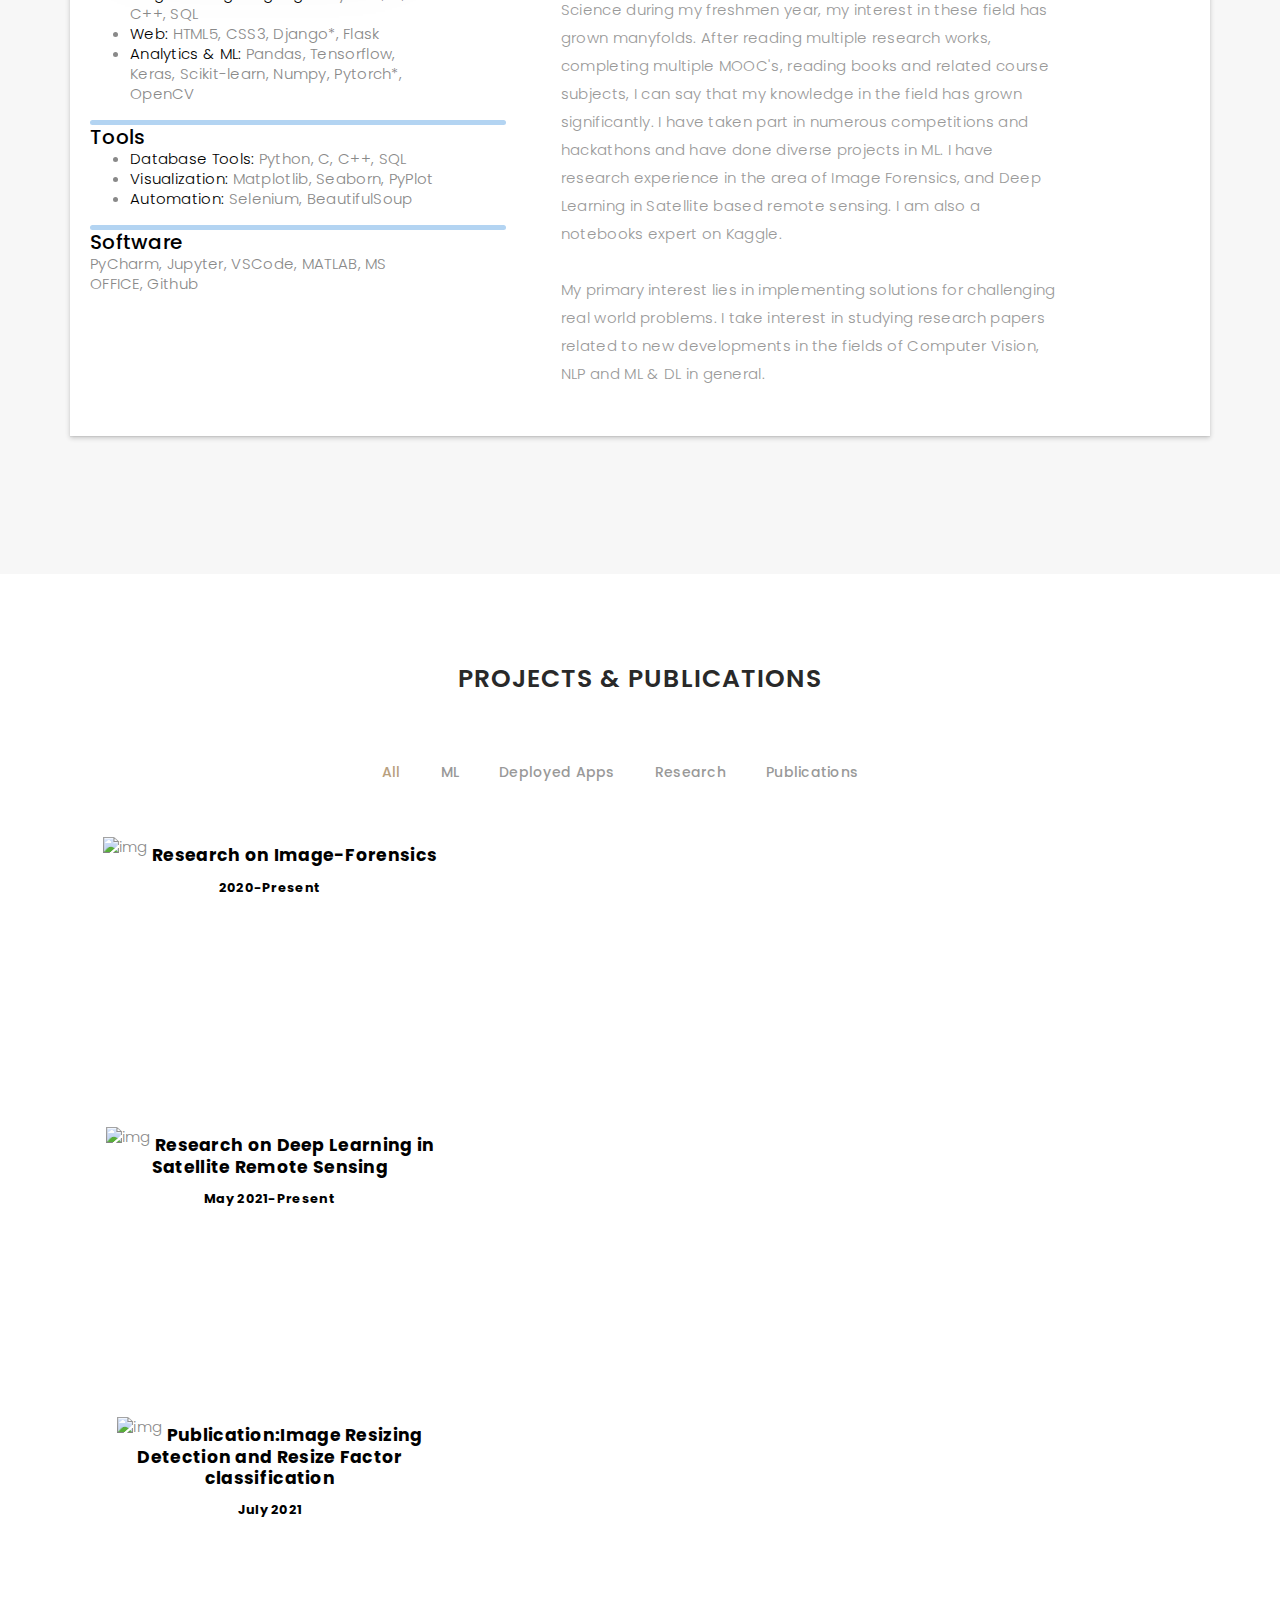
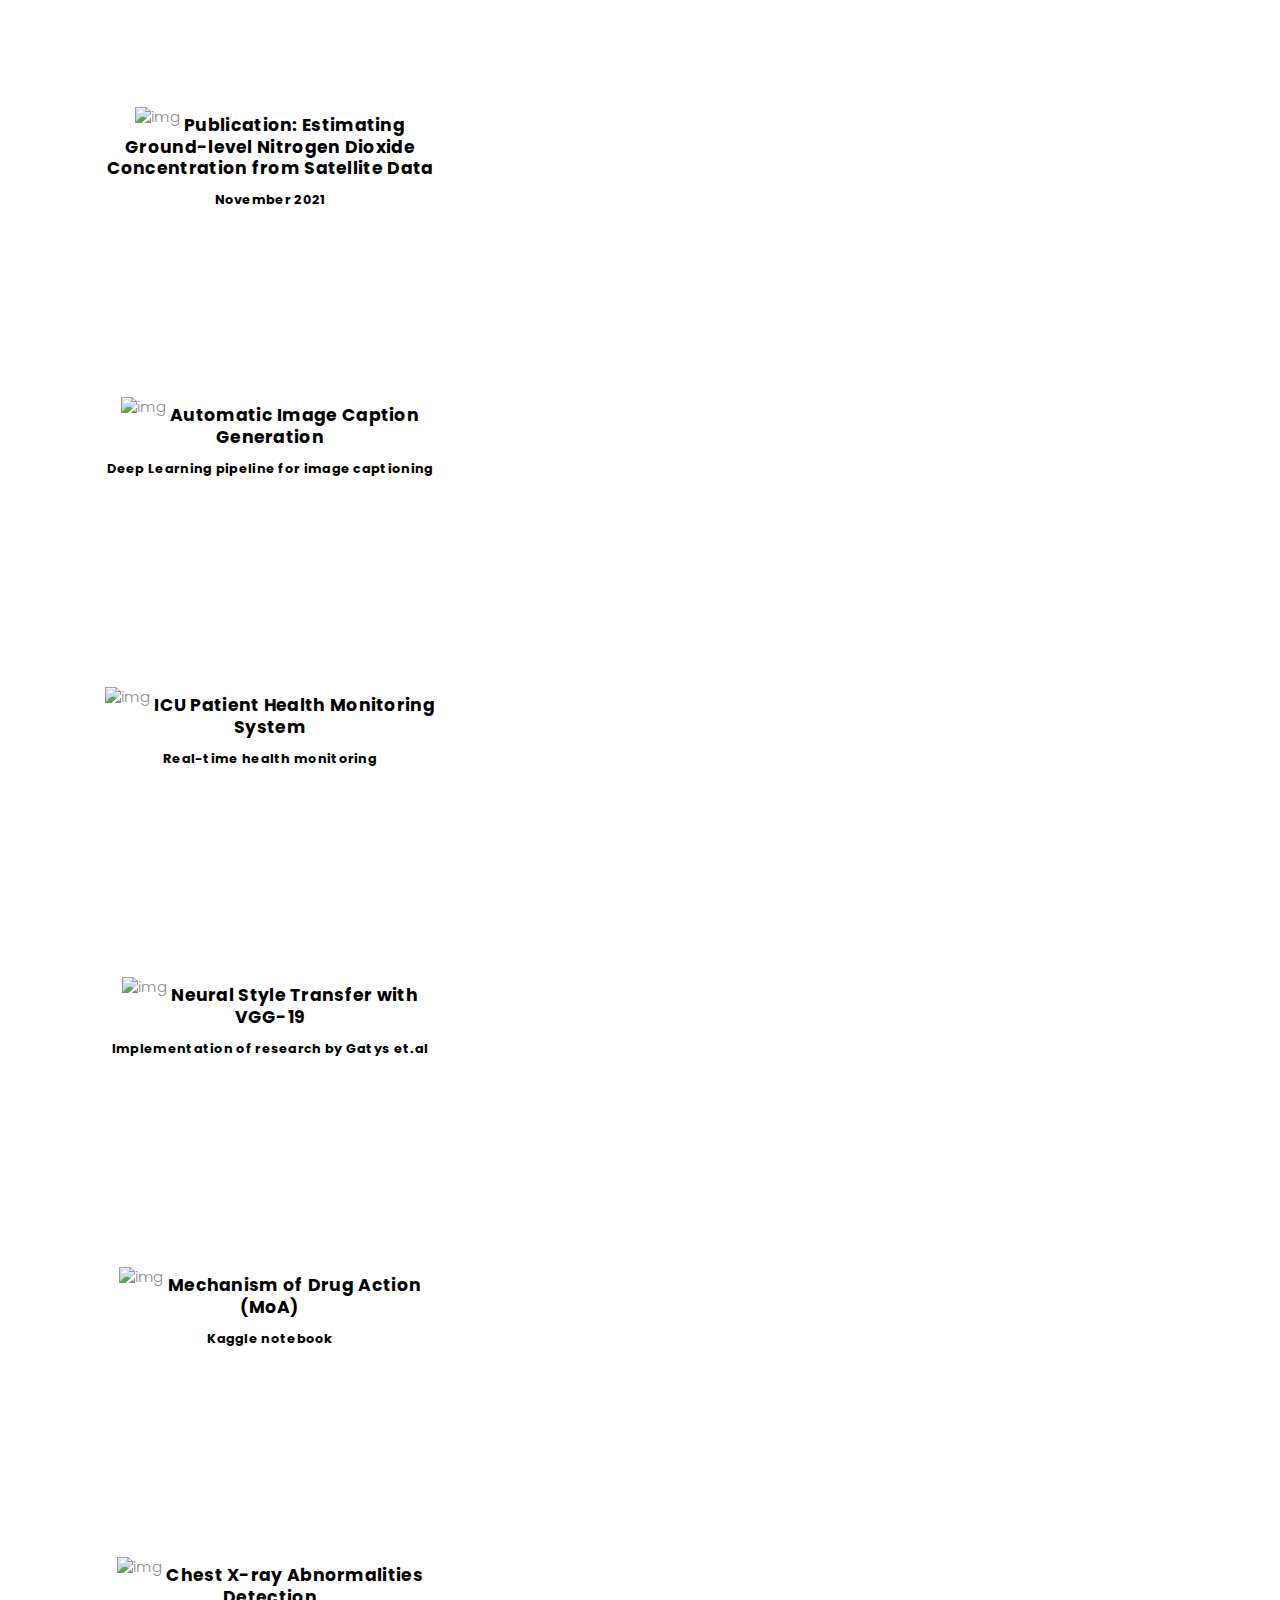
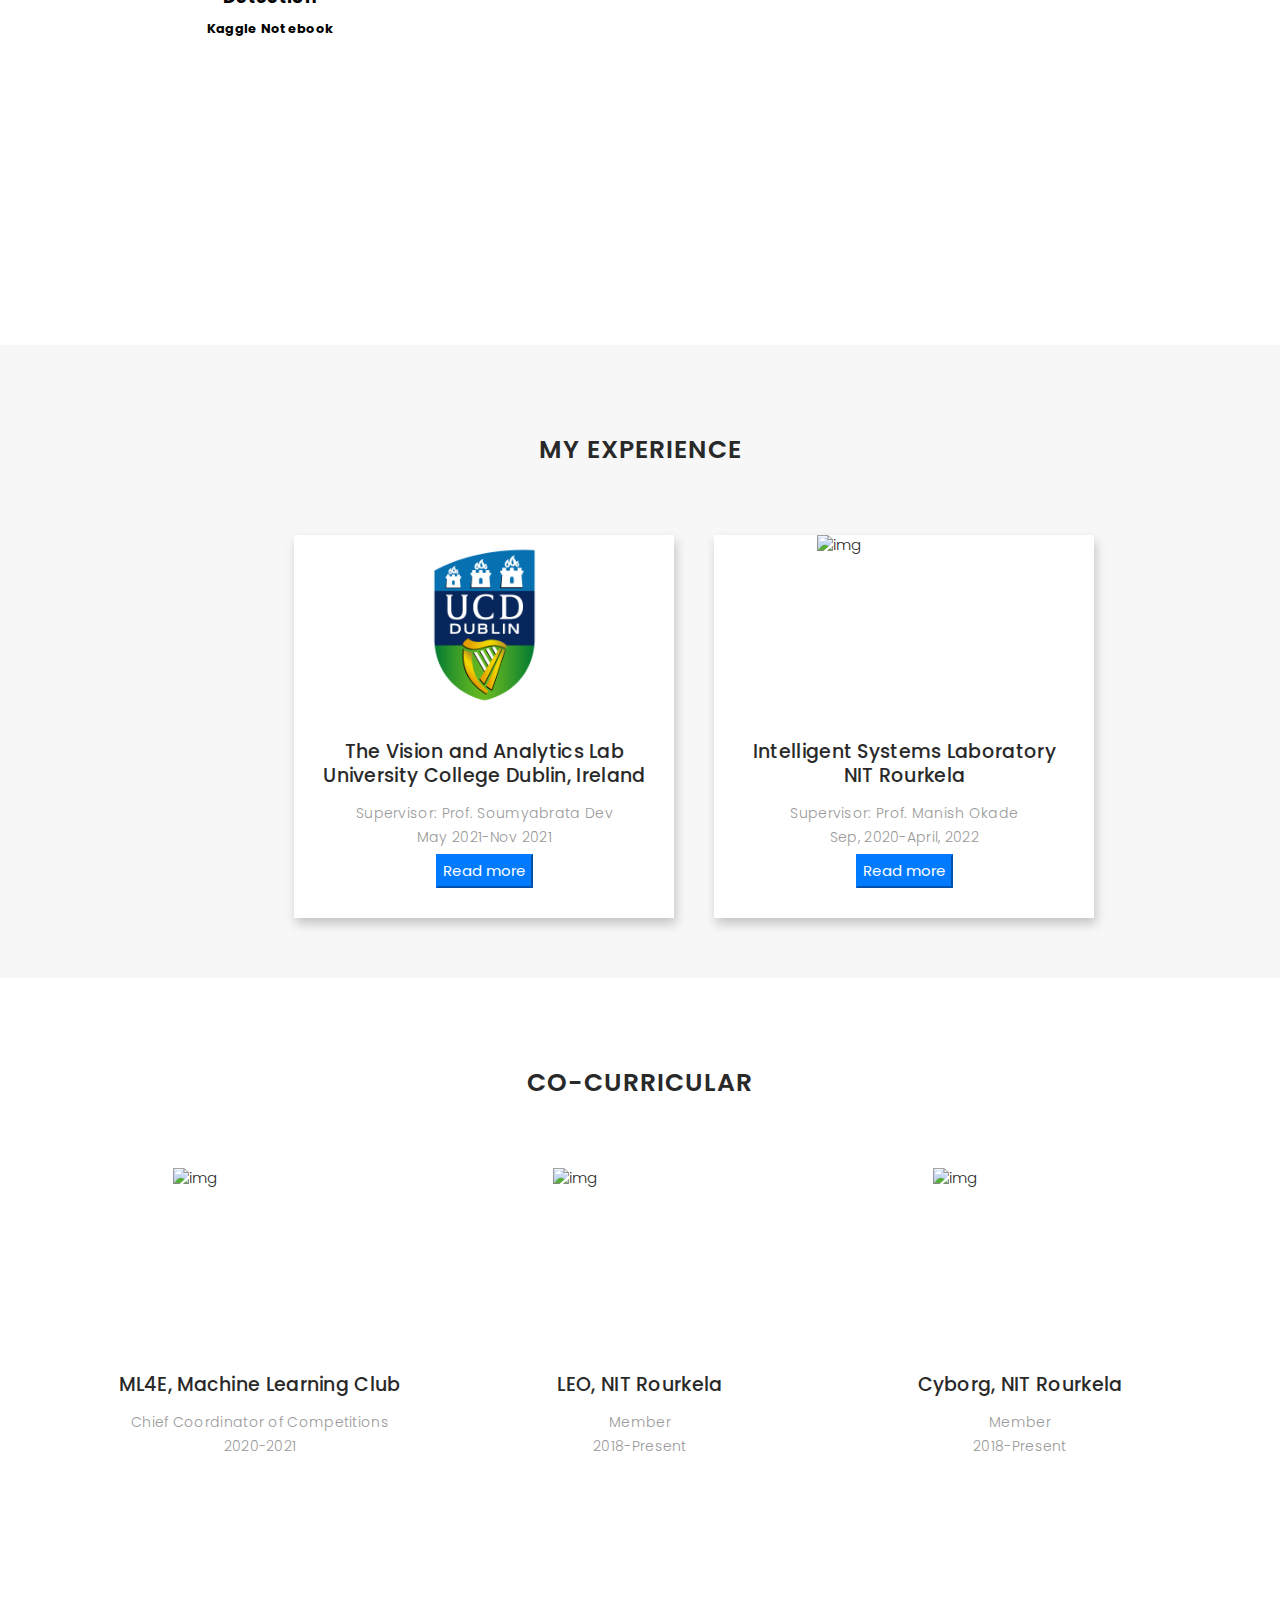
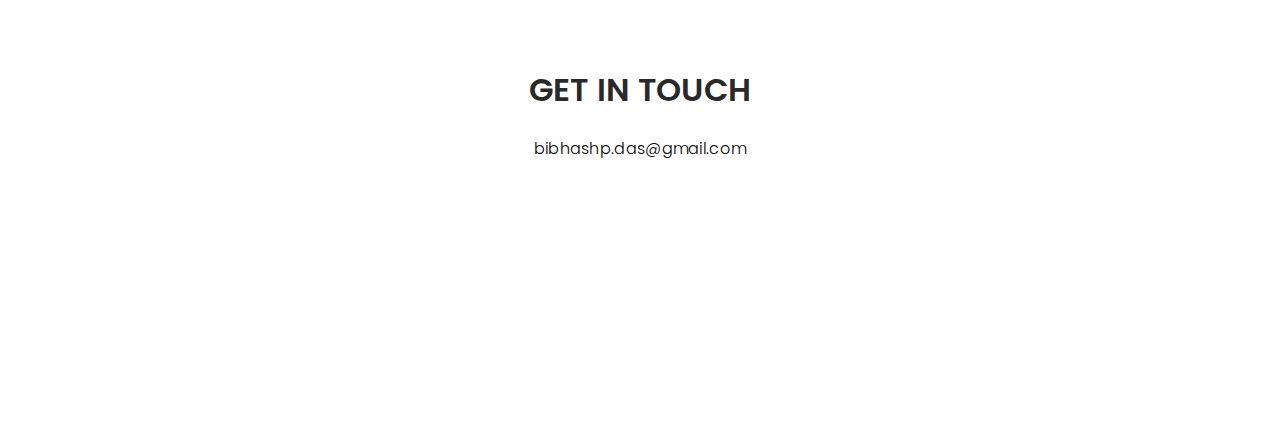
==== commit ed5e1e88: "added read more btn" ====
--- a/docs/index.html
+++ b/docs/index.html
@@ -71,6 +71,7 @@
           <li><a href="#experience" class="smoothScroll">Experience</a></li>
           <li><a href="#journal" class="smoothScroll">Co-Curricular</a></li>
           <li><a href="#contact" class="smoothScroll">Contact</a></li>
+          <li><a href="cv.html" class="smoothScroll show-cv">Show CV</a></li>
         </ul>
       </div>
 <!--      Last Modified-->
@@ -89,27 +90,27 @@
         <h3 style="z-index:100;"><u><span class="typed"></span></u></h3><br>
         <p style="z-index:100;">Student at National Institute of Technology Rourkela</p>
 
-        <ul class="list-unstyled list-social" style="z-index:100;display:flex;flex-direction:row;width:20vw;">
-	 <div class='icon-btn'>
-          <li><a href="https://www.linkedin.com/in/bibhash-pran-das-b214461a2/" target="_blank"><i class="ion-social-linkedin"></i></a></li>
-	 </div>
-         <div class="icon-btn">
-         <li><a href = "https://github.com/Bibhash123" target="_blank"><i class="fab fa-github"></i></a></li>
-         </div>
-<!--           <li><a href="https://www.kaggle.com/bibhash123" target="_blank"><i><img src="https://www.kaggle.com/static/images/site-logo.png" height="20px" width="30px"></i></a></li>-->
-           <div class="icon-btn">
-<li><a href="https://www.kaggle.com/bibhash123" target="_blank"><svg xmlns="http://www.w3.org/2000/svg" width="12" height="12" stroke="#000" stroke-linecap="round" stroke-linejoin="round" fill="#fff" fill-rule="evenodd"><path fill="#fff" d="M11.6787 4.3298L5.9281 7.5067l5.9896 4.2461c.0821.0471.1028.1057.062.1763-.0208.047-.1032.0705-.2469.0705H8.9843c-.1651 0-.3117-.0411-.4321-.1235L4.0138 8.5816l-1.2657.6871v2.555c0 .1176-.1032.1763-.3089.1763H.3089C.1028 12 0 11.9413 0 11.8237V.1779C0 .0607.1028 0 .3089 0h2.1307c.2056 0 .3089.0589.3089.1779v7.1707l5.4338-3.136c.1441-.082.2881-.1233.4322-.1233h2.8409c.1233 0 .2053.0296.2469.0879.0393.0666.0353.1174-.0236.1526" stroke="none"/></svg></a></li>
-	  </div>
-          <div class="icon-btn">
-          <li><a href="https://www.facebook.com/bibhashpran.das.9/" target="_blank"><i class="ion-social-facebook"></i></a></li>
-	  </div>
-          <div class="icon-btn">
-          <li><a href="https://twitter.com/BibhashPDas" target="_blank"><i class="ion-social-twitter"></i></a></li>
-	  </div>
-	  <div class="icon-btn">
-          <li><a href="https://www.instagram.com/bibhash_pran_das/" target="_blank"><i class="ion-social-instagram"></i></a></li>
-	  </div>
-        </ul>
+<!--        <ul class="list-unstyled list-social" style="z-index:100;display:flex;flex-direction:row;width:20vw;">-->
+<!--	 <div class='icon-btn'>-->
+<!--          <li><a href="https://www.linkedin.com/in/bibhash-pran-das-b214461a2/" target="_blank"><i class="ion-social-linkedin"></i></a></li>-->
+<!--	 </div>-->
+<!--         <div class="icon-btn">-->
+<!--         <li><a href = "https://github.com/Bibhash123" target="_blank"><i class="fab fa-github"></i></a></li>-->
+<!--         </div>-->
+<!--&lt;!&ndash;           <li><a href="https://www.kaggle.com/bibhash123" target="_blank"><i><img src="https://www.kaggle.com/static/images/site-logo.png" height="20px" width="30px"></i></a></li>&ndash;&gt;-->
+<!--           <div class="icon-btn">-->
+<!--<li><a href="https://www.kaggle.com/bibhash123" target="_blank"><svg xmlns="http://www.w3.org/2000/svg" width="12" height="12" stroke="#000" stroke-linecap="round" stroke-linejoin="round" fill="#fff" fill-rule="evenodd"><path fill="#fff" d="M11.6787 4.3298L5.9281 7.5067l5.9896 4.2461c.0821.0471.1028.1057.062.1763-.0208.047-.1032.0705-.2469.0705H8.9843c-.1651 0-.3117-.0411-.4321-.1235L4.0138 8.5816l-1.2657.6871v2.555c0 .1176-.1032.1763-.3089.1763H.3089C.1028 12 0 11.9413 0 11.8237V.1779C0 .0607.1028 0 .3089 0h2.1307c.2056 0 .3089.0589.3089.1779v7.1707l5.4338-3.136c.1441-.082.2881-.1233.4322-.1233h2.8409c.1233 0 .2053.0296.2469.0879.0393.0666.0353.1174-.0236.1526" stroke="none"/></svg></a></li>-->
+<!--	  </div>-->
+<!--          <div class="icon-btn">-->
+<!--          <li><a href="https://www.facebook.com/bibhashpran.das.9/" target="_blank"><i class="ion-social-facebook"></i></a></li>-->
+<!--	  </div>-->
+<!--          <div class="icon-btn">-->
+<!--          <li><a href="https://twitter.com/BibhashPDas" target="_blank"><i class="ion-social-twitter"></i></a></li>-->
+<!--	  </div>-->
+<!--	  <div class="icon-btn">-->
+<!--          <li><a href="https://www.instagram.com/bibhash_pran_das/" target="_blank"><i class="ion-social-instagram"></i></a></li>-->
+<!--	  </div>-->
+<!--        </ul>-->
 
         <a href="#about">
         <svg class="arrows">
@@ -126,14 +127,36 @@
 
   <!-- start section about us -->
   <div id="about" class="paddsection">
-    <div class="container">
+      <div class="section-title text-center">
+        <h2>About Me</h2>
+      </div>
+    <div class="container box-shadow-full">
       <div class="row justify-content-between">
-
         <div class="col-lg-4 ">
           <div class="div-img-bg">
             <div class="about-img">
               <img src="images/Person.jpg" class="img-responsive me" alt="me">
-            </div>
+            </div><br>
+              <div class="skill-box">
+                  <h5>Skills</h5>
+                  <div class="progress skill"></div>
+                  <ul>
+                      <li><div class="category">Programming Languages:</div> Python, C, C++, SQL</li>
+                      <li><div class="category">Web:</div> HTML5, CSS3, Django*, Flask</li>
+                      <li><div class="category">Analytics & ML:</div> Pandas, Tensorflow, Keras, Scikit-learn, Numpy, Pytorch*, OpenCV</li>
+                  </ul>
+                  <div class="progress skill"></div>
+                  <h5>Tools</h5>
+                  <ul>
+                      <li><div class="category">Database Tools:</div> Python, C, C++, SQL</li>
+                      <li><div class="category">Visualization:</div> Matplotlib, Seaborn, PyPlot</li>
+                      <li><div class="category">Automation:</div> Selenium, BeautifulSoup</li>
+                  </ul>
+                  <div class="progress skill"></div>
+                  <h5>Software</h5>
+                  PyCharm, Jupyter, VSCode, MATLAB, MS OFFICE, Github
+              </div>
+
           </div>
         </div>
 
@@ -158,126 +181,126 @@
 
 
   <!-- start section services -->
-  <div id="services">
-    <div class="container">
-        <h1 style="font-family:'cursive','lucida handwriting';">My Skills</h1><br>
-        <div class="services-box owl-theme">
-          <div class="col-xl-5 group sm" style="background-image:url('./images/portfolio/bg.png');background-size:cover;">
-
-            <div class="filler">
-            <h3>Languages</h3>
-            </div>
-            <div class="services-block circular">
-                <div style="height:20%;"></div>
-              <i><img src ="https://www.python.org/static/img/python-logo@2x.png" height="30px" width="120px"></i>
-              <span>Python</span>
-              <br>
-            </div>
-
-            <div class="services-block circular">
-                <div style="height:20%;"></div>
-              <i><img src ="images/C.png" height="25px" width="30px"></i>
-              <span>C</span><br>
-            </div>
-            <div class="services-block circular">
-                <div style="height:20%;"></div>
-              <i><img src ="images/c++.png" height="40px" width="60px"></i>
-              <span>C++</span><br>
-            </div>
-            <div class="services-block circular">
-                <div style="height:20%;"></div>
-              <i><img src ="images/sql.png" height="30px" width="120px"></i>
-              <span>SQL</span><br>
-            </div>
-
-          </div>
-
-          <div class="col-xl-6 group sm" style="background-image:url('./images/portfolio/bg.png');background-size:cover;">
-            <div class="filler">
-              <h3>Analytics and ML</h3>
-            </div>
-            <div class="services-block circular">
-                <div style="height:20%;"></div>
-              <i><img src ="https://pandas.pydata.org/docs/_static/pandas.svg" height="30px" width="120px"></i>
-              <span>Pandas</span><br>
-            </div>
-
-            <div class="services-block circular">
-                <div style="height:20%;"></div>
-              <i><img src ="https://www.gstatic.com/devrel-devsite/prod/v2235b5d368461352e70596bb19ab24ef2806562cf010ceb9beccdf03cc0b1754/tensorflow/images/lockup.svg" height="30px" width="120px"></i>
-              <span>Tensorflow</span><br>
-            </div>
-
-            <div class="services-block circular">
-                <div style="height:20%;"></div>
-              <i> <img src ="https://keras.io/img/logo.png" height="30px" width="120px"></i>
-              <span>Keras</span><br>
-            </div>
-            <div class="services-block circular">
-                <div style="height:20%;"></div>
-              <i><img src ="https://scikit-learn.org/stable/_static/scikit-learn-logo-small.png" height="30px" width="120px"></i>
-              <span>Scikit-Learn</span><br>
-            </div>
-
-              <div class="services-block circular">
-                <div style="height:20%;"></div>
-              <i><img src ="https://numpy.org/doc/stable/_static/numpylogo.svg" height="40px" width="120px"></i>
-              <span>Numpy</span><br>
-            </div>
-
-            <div class="services-block circular">
-                <div style="height:20%;"></div>
-              <i><img src ="https://opencv.org/wp-content/uploads/2020/07/cropped-OpenCV_logo_white_600x.png" height="40px" width="50px"></i>
-              <span>openCV</span><br>
-            </div>
-          </div>
-
-          <div class = "col-xl-5 group sm" style="background-image:url('./images/portfolio/bg.png');background-size:cover;">
-            <div class="filler">
-              <h3>Web</h3>
-            </div>
-            <div class="services-block circular">
-                <div style="height:20%;"></div>
-              <i><img src ="https://flask.palletsprojects.com/en/1.1.x/_images/flask-logo.png" height="40px" width="120px"></i>
-              <span>Flask</span><br>
-            </div>
-            <div class="services-block circular">
-                <div style="height:20%;"></div>
-              <i><img src ="images/html.png" height="40px" width="60px"></i>
-              <span>HTML5</span><br>
-            </div>
-            <div class="services-block circular">
-                <div style="height:20%;"></div>
-                <i><img src ="images/css3.svg" height="40px" width="60px"></i>
-                <span>CSS3</span><br>
-            </div>
-          </div>
-
-          <div class = "col-xl-6 group sm" style="background-image:url('./images/portfolio/bg.png');background-size:cover;">
-            <div class="filler"><h3>Tools</h3></div>
-            <div style="width:100%;background:rgba(255,255,255,1);margin:3%;text-align:center;border-radius:2em;">
-                <h5>Database Tools</h5>
-              <b>MySql, Sqlite</b>
-            </div>
-            <div style="width:100%;background:rgba(255,255,255,1);margin:3%;text-align:center;border-radius:2em;">
-                <h5>Automation Tools</h5>
-              <b>Selenium, BeautifulSoup</b>
-            </div>
-            <div style="width:100%;background:rgba(255,255,255,1);margin:3%;text-align:center;border-radius:2em;">
-                <h5>Visualization Tools</h5>
-              <b>Matplotlib, Plotly, Seaborn etc..</b>
-            </div>
-            <div style="width:100%;background:rgba(255,255,255,1);margin:3%;text-align:center;border-radius:2em;">
-                <h5>Software</h5>
-              <b>PyCharm, Jupyter, AutoCAD, MATLAB, SIMULINK, MS OFFICE</b>
-            </div>
-          </div>
-
-      </div>
-
-    </div>
-
-  </div>
+<!--  <div id="services">-->
+<!--    <div class="container">-->
+<!--        <h1 style="font-family:'cursive','lucida handwriting';">My Skills</h1><br>-->
+<!--        <div class="services-box owl-theme">-->
+<!--          <div class="col-xl-5 group sm" style="background-image:url('./images/portfolio/bg.png');background-size:cover;">-->
+
+<!--            <div class="filler">-->
+<!--            <h3>Languages</h3>-->
+<!--            </div>-->
+<!--            <div class="services-block circular">-->
+<!--                <div style="height:20%;"></div>-->
+<!--              <i><img src ="https://www.python.org/static/img/python-logo@2x.png" height="30px" width="120px"></i>-->
+<!--              <span>Python</span>-->
+<!--              <br>-->
+<!--            </div>-->
+
+<!--            <div class="services-block circular">-->
+<!--                <div style="height:20%;"></div>-->
+<!--              <i><img src ="images/C.png" height="25px" width="30px"></i>-->
+<!--              <span>C</span><br>-->
+<!--            </div>-->
+<!--            <div class="services-block circular">-->
+<!--                <div style="height:20%;"></div>-->
+<!--              <i><img src ="images/c++.png" height="40px" width="60px"></i>-->
+<!--              <span>C++</span><br>-->
+<!--            </div>-->
+<!--            <div class="services-block circular">-->
+<!--                <div style="height:20%;"></div>-->
+<!--              <i><img src ="images/sql.png" height="30px" width="120px"></i>-->
+<!--              <span>SQL</span><br>-->
+<!--            </div>-->
+
+<!--          </div>-->
+
+<!--          <div class="col-xl-6 group sm" style="background-image:url('./images/portfolio/bg.png');background-size:cover;">-->
+<!--            <div class="filler">-->
+<!--              <h3>Analytics and ML</h3>-->
+<!--            </div>-->
+<!--            <div class="services-block circular">-->
+<!--                <div style="height:20%;"></div>-->
+<!--              <i><img src ="https://pandas.pydata.org/docs/_static/pandas.svg" height="30px" width="120px"></i>-->
+<!--              <span>Pandas</span><br>-->
+<!--            </div>-->
+
+<!--            <div class="services-block circular">-->
+<!--                <div style="height:20%;"></div>-->
+<!--              <i><img src ="https://www.gstatic.com/devrel-devsite/prod/v2235b5d368461352e70596bb19ab24ef2806562cf010ceb9beccdf03cc0b1754/tensorflow/images/lockup.svg" height="30px" width="120px"></i>-->
+<!--              <span>Tensorflow</span><br>-->
+<!--            </div>-->
+
+<!--            <div class="services-block circular">-->
+<!--                <div style="height:20%;"></div>-->
+<!--              <i> <img src ="https://keras.io/img/logo.png" height="30px" width="120px"></i>-->
+<!--              <span>Keras</span><br>-->
+<!--            </div>-->
+<!--            <div class="services-block circular">-->
+<!--                <div style="height:20%;"></div>-->
+<!--              <i><img src ="https://scikit-learn.org/stable/_static/scikit-learn-logo-small.png" height="30px" width="120px"></i>-->
+<!--              <span>Scikit-Learn</span><br>-->
+<!--            </div>-->
+
+<!--              <div class="services-block circular">-->
+<!--                <div style="height:20%;"></div>-->
+<!--              <i><img src ="https://numpy.org/doc/stable/_static/numpylogo.svg" height="40px" width="120px"></i>-->
+<!--              <span>Numpy</span><br>-->
+<!--            </div>-->
+
+<!--            <div class="services-block circular">-->
+<!--                <div style="height:20%;"></div>-->
+<!--              <i><img src ="https://opencv.org/wp-content/uploads/2020/07/cropped-OpenCV_logo_white_600x.png" height="40px" width="50px"></i>-->
+<!--              <span>openCV</span><br>-->
+<!--            </div>-->
+<!--          </div>-->
+
+<!--          <div class = "col-xl-5 group sm" style="background-image:url('./images/portfolio/bg.png');background-size:cover;">-->
+<!--            <div class="filler">-->
+<!--              <h3>Web</h3>-->
+<!--            </div>-->
+<!--            <div class="services-block circular">-->
+<!--                <div style="height:20%;"></div>-->
+<!--              <i><img src ="https://flask.palletsprojects.com/en/1.1.x/_images/flask-logo.png" height="40px" width="120px"></i>-->
+<!--              <span>Flask</span><br>-->
+<!--            </div>-->
+<!--            <div class="services-block circular">-->
+<!--                <div style="height:20%;"></div>-->
+<!--              <i><img src ="images/html.png" height="40px" width="60px"></i>-->
+<!--              <span>HTML5</span><br>-->
+<!--            </div>-->
+<!--            <div class="services-block circular">-->
+<!--                <div style="height:20%;"></div>-->
+<!--                <i><img src ="images/css3.svg" height="40px" width="60px"></i>-->
+<!--                <span>CSS3</span><br>-->
+<!--            </div>-->
+<!--          </div>-->
+
+<!--          <div class = "col-xl-6 group sm" style="background-image:url('./images/portfolio/bg.png');background-size:cover;">-->
+<!--            <div class="filler"><h3>Tools</h3></div>-->
+<!--            <div style="width:100%;background:rgba(255,255,255,1);margin:3%;text-align:center;border-radius:2em;">-->
+<!--                <h5>Database Tools</h5>-->
+<!--              <b>MySql, Sqlite</b>-->
+<!--            </div>-->
+<!--            <div style="width:100%;background:rgba(255,255,255,1);margin:3%;text-align:center;border-radius:2em;">-->
+<!--                <h5>Automation Tools</h5>-->
+<!--              <b>Selenium, BeautifulSoup</b>-->
+<!--            </div>-->
+<!--            <div style="width:100%;background:rgba(255,255,255,1);margin:3%;text-align:center;border-radius:2em;">-->
+<!--                <h5>Visualization Tools</h5>-->
+<!--              <b>Matplotlib, Plotly, Seaborn etc..</b>-->
+<!--            </div>-->
+<!--            <div style="width:100%;background:rgba(255,255,255,1);margin:3%;text-align:center;border-radius:2em;">-->
+<!--                <h5>Software</h5>-->
+<!--              <b>PyCharm, Jupyter, AutoCAD, MATLAB, SIMULINK, MS OFFICE</b>-->
+<!--            </div>-->
+<!--          </div>-->
+
+<!--      </div>-->
+
+<!--    </div>-->
+
+<!--  </div>-->
   <!-- end section services -->
 
 
@@ -532,6 +555,7 @@
                 <h4><a href="UCD.html">The Vision and Analytics Lab<br>University College Dublin, Ireland</a></h4>
                 <p class="separator">Supervisor: Prof. Soumyabrata Dev<br>May 2021-Nov 2021
                 </p>
+                  <button class="read-more btn-primary" onclick="window.location = 'UCD.html'">Read more</button>
               </div>
             </div>
           </div>
@@ -544,8 +568,9 @@
 
               <div class="journal-txt">
                 <h4><a href="ISL.html">Intelligent Systems Laboratory<br>NIT Rourkela</a></h4>
-                <p class="separator">Supervisor: Prof. Manish Okade<br>2020-Present
+                <p class="separator">Supervisor: Prof. Manish Okade<br>Sep, 2020-April, 2022
                 </p>
+                  <button class="read-more btn-primary" onclick="window.location = 'ISL.html'">Read more</button>
               </div>
 
             </div>
@@ -562,7 +587,7 @@
 
     <div class="container">
       <div class="section-title text-center">
-        <h2>Co-Curricular Activities</h2>
+        <h2>Co-Curricular</h2>
       </div>
     </div>
 
@@ -626,104 +651,95 @@
   <!-- End section journal -->
 
 
+
   <!-- start sectoion contact -->
-  <div id="contact" class="paddsection">
+  <div id="contact" class="padsection fixed">
     <div class="container">
-      <div class="contact-block1">
-        <div class="row">
-
-          <div class="col-lg-6">
-            <div class="contact-contact">
-
-              <h2 class="mb-30">GET IN TOUCH</h2>
-
-              <ul class="contact-details">
-                <li><span>Bidyapur, Nalbari</span></li>
-                <li><span>Assam, India</span></li>
-                <li><span>bibhashp.das@gmail.com</span></li>
-              </ul>
-
+        <div class="row padding">
+            <div class="padding contactcard col-sm-12">
+                  <div class="contact-block1">
+                      <div class="col-lg-12 text-center">
+                            <div class="contact-contact">
+                              <h2 class="mb-30">GET IN TOUCH</h2>
+                              <span class="ion-email"></span><span>bibhashp.das@gmail.com</span>
+                              <div class="col-12 social padding">
+                                <a href="https://www.linkedin.com/in/bibhash-pran-das-b214461a2/" target="_blank"><i class="fab fa-linkedin"></i></a>
+                                <a href="https://www.kaggle.com/bibhash123" target="_blank"><i class="fab fa-kaggle"></i></a>
+                                <a href = "https://github.com/Bibhash123" target="_blank"><i class="fab fa-github"></i></a>
+                                <a href="https://www.facebook.com/bibhashpran.das.9/" target="_blank"><i class="fab fa-facebook"></i></a>
+                                <a href="https://twitter.com/BibhashPDas" target="_blank"><i class="fab fa-twitter"></i></a>
+                                <a href="https://www.instagram.com/bibhash_pran_das/" target="_blank"><i class="fab fa-instagram"></i></a>
+                              </div>
+                            </div>
+                      </div>
+                  </div>
             </div>
-          </div>
-
-          <div class="col-lg-6">
-            <form action="https://portmailsender.herokuapp.com/" method="post" role="form" class="contactForm">
-              <div class="row">
-
-                <div id="sendmessage">Your message has been sent. Thank you!</div>
-                <div id="errormessage"></div>
-
-                <div class="col-lg-6">
-                  <div class="form-group contact-block1">
-                    <input type="text" name="name" class="form-control" id="name" placeholder="Your Name" data-rule="minlen:4" data-msg="Please enter at least 4 chars" />
-                    <div class="validation"></div>
-                  </div>
-                </div>
-
-                <div class="col-lg-6">
-                  <div class="form-group">
-                    <input type="email" class="form-control" name="email" id="email" placeholder="Your Email" data-rule="email" data-msg="Please enter a valid email" />
-                    <div class="validation"></div>
-                  </div>
-                </div>
-
-                <div class="col-lg-12">
-                  <div class="form-group">
-                    <input type="text" class="form-control" name="subject" id="subject" placeholder="Subject" data-rule="minlen:4" data-msg="Please enter at least 8 chars of subject" />
-                    <div class="validation"></div>
-                  </div>
-                </div>
-
-                <div class="col-lg-12">
-                  <div class="form-group">
-                    <textarea class="form-control" name="message" rows="12" data-rule="required" data-msg="Please write something for us" placeholder="Message"></textarea>
-                    <div class="validation"></div>
-                  </div>
-                </div>
-
-                <div class="col-lg-12">
-                  <input type="submit" class="btn btn-default btn-send" value="Send message">
-                </div>
-
-              </div>
-            </form>
-          </div>
         </div>
-      </div>
     </div>
   </div>
-  <!-- start sectoion contact -->
+<!--  <div id="contact-icons">-->
+<!--    <div class="container-fluid padding">-->
+<!--        <div class="row text-center padding">-->
+<!--&lt;!&ndash;            <div class="col-12">&ndash;&gt;-->
+<!--&lt;!&ndash;                <h2>Connect With Me</h2>&ndash;&gt;-->
+<!--&lt;!&ndash;<br>&ndash;&gt;-->
+<!--&lt;!&ndash;            </div>&ndash;&gt;-->
+<!--            <div class="col-12 social padding">-->
+<!--                <a href="https://www.linkedin.com/in/bibhash-pran-das-b214461a2/" target="_blank"><i class="fab fa-linkedin"></i></a>-->
+<!--                <a href="https://www.kaggle.com/bibhash123" target="_blank"><i class="fab fa-kaggle"></i></a>-->
+<!--                <a href = "https://github.com/Bibhash123" target="_blank"><i class="fab fa-github"></i></a>-->
+<!--                <a href="https://www.facebook.com/bibhashpran.das.9/" target="_blank"><i class="fab fa-facebook"></i></a>-->
+<!--                <a href="https://twitter.com/BibhashPDas" target="_blank"><i class="fab fa-twitter"></i></a>-->
+<!--                <a href="https://www.instagram.com/bibhash_pran_das/" target="_blank"><i class="fab fa-instagram"></i></a>-->
+<!--            </div>-->
+<!--        </div>-->
+<!--    </div>-->
+<!--  </div>-->
+  <!-- start section contact -->
 
 
   <!-- start section footer -->
-  <div id="footer" class="text-center">
-    <div class="container">
-      <div class="socials-media text-center">
-
-        <ul class="list-unstyled">
-          <li><a href="https://www.linkedin.com/in/bibhash-pran-das-b214461a2/" target="_blank"><i class="ion-social-linkedin"></i></a></li>
-          <li><a href = "https://github.com/Bibhash123" target="_blank"><svg height="18" width="18" class="octicon octicon-mark-github color-text-white" viewBox="0 0 16 16" version="1.1" width="32" aria-hidden="true"><path fill-rule="evenodd" d="M8 0C3.58 0 0 3.58 0 8c0 3.54 2.29 6.53 5.47 7.59.4.07.55-.17.55-.38 0-.19-.01-.82-.01-1.49-2.01.37-2.53-.49-2.69-.94-.09-.23-.48-.94-.82-1.13-.28-.15-.68-.52-.01-.53.63-.01 1.08.58 1.23.82.72 1.21 1.87.87 2.33.66.07-.52.28-.87.51-1.07-1.78-.2-3.64-.89-3.64-3.95 0-.87.31-1.59.82-2.15-.08-.2-.36-1.02.08-2.12 0 0 .67-.21 2.2.82.64-.18 1.32-.27 2-.27.68 0 1.36.09 2 .27 1.53-1.04 2.2-.82 2.2-.82.44 1.1.16 1.92.08 2.12.51.56.82 1.27.82 2.15 0 3.07-1.87 3.75-3.65 3.95.29.25.54.73.54 1.48 0 1.07-.01 1.93-.01 2.2 0 .21.15.46.55.38A8.013 8.013 0 0016 8c0-4.42-3.58-8-8-8z"></path></svg>
-          </a></li>
-           <li><a href="https://www.kaggle.com/bibhash123" target="_blank"><i><img src="https://www.kaggle.com/static/images/site-logo.png" height="20px" width="30px" style="filter:grayscale(100%);"></i></a></li>
-          <li><a href="https://www.facebook.com/bibhashpran.das.9/" target="_blank"><i class="ion-social-facebook"></i></a></li>
-          <li><a href="https://twitter.com/BibhashPDas" target="_blank"><i class="ion-social-twitter"></i></a></li>
-          <li><a href="https://www.instagram.com/bibhash_pran_das/" target="_blank"><i class="ion-social-instagram"></i></a></li>
-        </ul>
-
-      </div>
-
-      <div class="credits">
-        <!--
-          All the links in the footer should remain intact.
-          You can delete the links only if you purchased the pro version.
-          Licensing information: https://bootstrapmade.com/license/
-          Purchase the pro version with working PHP/AJAX contact form: https://bootstrapmade.com/buy/?theme=Folio
-        -->
-        Designed by <a href="https://bootstrapmade.com/">BootstrapMade</a>
-      </div>
-
-    </div>
-  </div>
+<!--  <div id="footer" class="text-center fixed">-->
+<!--    <div class="container">-->
+<!--        <div class="row text-center padding">-->
+
+<!--            <div class="col-12 social padding">-->
+<!--                <a href="https://www.linkedin.com/in/bibhash-pran-das-b214461a2/" target="_blank"><i class="fab fa-linkedin"></i></a>-->
+<!--                <a href="https://www.kaggle.com/bibhash123" target="_blank"><i class="fab fa-kaggle"></i></a>-->
+<!--                <a href = "https://github.com/Bibhash123" target="_blank"><i class="fab fa-github"></i></a>-->
+<!--                <a href="https://www.facebook.com/bibhashpran.das.9/" target="_blank"><i class="fab fa-facebook"></i></a>-->
+<!--                <a href="https://twitter.com/BibhashPDas" target="_blank"><i class="fab fa-twitter"></i></a>-->
+<!--                <a href="https://www.instagram.com/bibhash_pran_das/" target="_blank"><i class="fab fa-instagram"></i></a>-->
+<!--            </div>-->
+<!--        </div>-->
+<!--&lt;!&ndash;      <div class="socials-media text-center">&ndash;&gt;-->
+
+<!--&lt;!&ndash;        <ul class="list-unstyled">&ndash;&gt;-->
+<!--&lt;!&ndash;          <li><a href="https://www.linkedin.com/in/bibhash-pran-das-b214461a2/" target="_blank"><i class="ion-social-linkedin"></i></a></li>&ndash;&gt;-->
+<!--&lt;!&ndash;          <li><a href = "https://github.com/Bibhash123" target="_blank"><svg height="18" width="18" class="octicon octicon-mark-github color-text-white" viewBox="0 0 16 16" &ndash;&gt;-->
+<!--&lt;!&ndash;version="1.1" width="32" aria-hidden="true"><path fill-rule="evenodd" d="M8 0C3.58 0 0 3.58 0 8c0 3.54 2.29 6.53 5.47 7.59.4.07.55-.17.55-.38 0-.19-.01-.82-.01-1.49-2.01.37-2.53-.49-2.69-.94-.09-.23-.48-.94-.82-1.13-.28-.15-.68-.52-.01-.53.63-.01 1.08.58 1.23.82.72 1.21 1.87.87 2.33.66.07-.52.28-.87.51-1.07-1.78-.2-3.64-.89-3.64-3.95 0-.87.31-1.59.82-2.15-.08-.2-.36-1.02.08-2.12 0 0 .67-.21 2.2.82.64-.18 1.32-.27 2-.27.68 0 1.36.09 2 .27 1.53-1.04 2.2-.82 2.2-.82.44 1.1.16 1.92.08 2.12.51.56.82 1.27.82 2.15 0 3.07-1.87 3.75-3.65 &lt;!&ndash;3.95.29.25.54.73.54 1.48 0 1.07-.01 1.93-.01 2.2 0 .21.15.46.55.38A8.013 8.013 0 0016 8c0-4.42-3.58-8-8-8z"></path></svg>&ndash;&gt;-->
+<!-- &lt;!&ndash;         </a></li>&ndash;&gt;-->
+<!--&lt;!&ndash;           <li><a href="https://www.kaggle.com/bibhash123" target="_blank"><i><img src="https://www.kaggle.com/static/images/site-logo.png" height="20px" width="30px"&ndash;&gt; &lt;!&ndash;style="filter:grayscale(100%);"></i></a></li>&ndash;&gt;-->
+<!--&lt;!&ndash;          <li><a href="https://www.facebook.com/bibhashpran.das.9/" target="_blank"><i class="ion-social-facebook"></i></a></li>&ndash;&gt;-->
+<!--&lt;!&ndash;          <li><a href="https://twitter.com/BibhashPDas" target="_blank"><i class="ion-social-twitter"></i></a></li>&ndash;&gt;-->
+<!--&lt;!&ndash;          <li><a href="https://www.instagram.com/bibhash_pran_das/" target="_blank"><i class="ion-social-instagram"></i></a></li>&ndash;&gt;-->
+<!--&lt;!&ndash;        </ul>&ndash;&gt;-->
+
+<!--&lt;!&ndash;      </div>&ndash;&gt;-->
+
+<!--      <div class="credits">-->
+<!--        &lt;!&ndash;-->
+<!--          All the links in the footer should remain intact.-->
+<!--          You can delete the links only if you purchased the pro version.-->
+<!--          Licensing information: https://bootstrapmade.com/license/-->
+<!--          Purchase the pro version with working PHP/AJAX contact form: https://bootstrapmade.com/buy/?theme=Folio-->
+<!--        &ndash;&gt;-->
+<!--        Designed by <a href="https://bootstrapmade.com/">BootstrapMade</a>-->
+<!--      </div>-->
+
+<!--    </div>-->
+<!--  </div>-->
+
   <!-- End section footer -->
 
   <!-- JavaScript Libraries -->
@@ -744,3 +760,47 @@
 </body>
 
 </html>
+
+
+<!--          <div class="col-lg-6">-->
+<!--            <form action="https://portmailsender.herokuapp.com/" method="post" role="form" class="contactForm">-->
+<!--              <div class="row">-->
+
+<!--                <div id="sendmessage">Your message has been sent. Thank you!</div>-->
+<!--                <div id="errormessage"></div>-->
+
+<!--                <div class="col-lg-6">-->
+<!--                  <div class="form-group contact-block1">-->
+<!--                    <input type="text" name="name" class="form-control" id="name" placeholder="Your Name" data-rule="minlen:4" data-msg="Please enter at least 4 chars" />-->
+<!--                    <div class="validation"></div>-->
+<!--                  </div>-->
+<!--                </div>-->
+
+<!--                <div class="col-lg-6">-->
+<!--                  <div class="form-group">-->
+<!--                    <input type="email" class="form-control" name="email" id="email" placeholder="Your Email" data-rule="email" data-msg="Please enter a valid email" />-->
+<!--                    <div class="validation"></div>-->
+<!--                  </div>-->
+<!--                </div>-->
+
+<!--                <div class="col-lg-12">-->
+<!--                  <div class="form-group">-->
+<!--                    <input type="text" class="form-control" name="subject" id="subject" placeholder="Subject" data-rule="minlen:4" data-msg="Please enter at least 8 chars of subject" />-->
+<!--                    <div class="validation"></div>-->
+<!--                  </div>-->
+<!--                </div>-->
+
+<!--                <div class="col-lg-12">-->
+<!--                  <div class="form-group">-->
+<!--                    <textarea class="form-control" name="message" rows="12" data-rule="required" data-msg="Please write something for us" placeholder="Message"></textarea>-->
+<!--                    <div class="validation"></div>-->
+<!--                  </div>-->
+<!--                </div>-->
+
+<!--                <div class="col-lg-12">-->
+<!--                  <input type="submit" class="btn btn-default btn-send" value="Send message">-->
+<!--                </div>-->
+
+<!--              </div>-->
+<!--            </form>-->
+<!--          </div>-->--- a/docs/css/style.css
+++ b/docs/css/style.css
@@ -61,7 +61,7 @@
 }
 
 a:hover, a:focus {
-  color: blue;
+  color: #1a7ec9;
   text-decoration: underline;
 }
 
@@ -96,8 +96,8 @@
 }
 
 ::selection {
-  background: blue;
-  color: #fff;
+  background: #1a7ec9;
+  color: #1a7ec9;
 }
 
 .btn {
@@ -126,7 +126,7 @@
 
 .section-title h2 {
   font-size: 25px;
-  letter-spacing: 2px;
+  letter-spacing: 1px;
   text-transform: uppercase;
 }
 
@@ -183,7 +183,7 @@
   position: fixed;
   background: #fff;
   z-index: 1000;
-  width: 100%;
+  width: 100vw;
   padding: 5px;
   display: block;
   transition:0.5s;
@@ -196,13 +196,14 @@
 
 .trans{
 background: rgba(0,0,0,0);
+color: white !important;
 }
 
 .nav-menu {
   float: right;
   line-height: 32px;
   margin-bottom: 0;
-  padding-top: 16px;
+  padding-top: 20px;
 }
 
 nav ul li {
@@ -210,7 +211,7 @@
   margin-right: 15px;
   font-family: 'Poppins', sans-serif;
   font-size: 14px;
-  margin-left: 40px;
+  margin-left: 30px;
 }
 
 nav ul li a {
@@ -220,11 +221,30 @@
   font-size: 16px;
   color: #999999;
   font-family: 'Poppins', helvetica;
-  font-weight: 800;
+  font-weight: 600;
   line-height: 16px;
   text-transform: uppercase;
   letter-spacing: 0.02em;
-  text-transform: capitalize;
+}
+
+nav ul li a:hover::after{
+  position: absolute;
+  content: '';
+  width: 50px;
+  bottom: -1rem;
+  left: 0rem;
+  background-color: #1a7ec9;
+  z-index: 100000;
+  height: 5px;
+  animation: extend 0.4s ease-in-out;
+}
+
+@keyframes extend{
+0% {width:0rem};
+25% {width:.5rem};
+50% {width:1.3rem};
+75% {width:2.4rem};
+100% {width:3rem};
 }
 
 .logo {
@@ -241,8 +261,20 @@
   font-size: 23px;
 }
 
-.active {
-  color: blue;
+.active{
+color:#1a7ec9;
+}
+
+.active:after {
+  position: absolute;
+  content: '';
+  width: 50px;
+  bottom: -1rem;
+  left: 0rem;
+  background-color: #1a7ec9;
+  z-index: 100000;
+  height: 5px;
+  animation: extend 0.4s ease-in-out;
 }
 
 /*----------------------------------------------------------------------------------*/
@@ -250,7 +282,7 @@
 /*-----------------------------------------------------------------------------------*/
 
 #header {
-  background: url("../images/background.png") repeat scroll center center / cover;
+  background: url("../images/bg_alt.jpg") repeat scroll center center / contain;
   background-attachment: fixed;
   height: 100vh;
   width: 100%;
@@ -268,7 +300,7 @@
 
 #header .header-content {
   height: 100vh;
-  text-align: left;
+  text-align: center;
   width: 100%;
   display: flex;
   justify-content: center;
@@ -277,7 +309,8 @@
 }
 
 .header-content h1 {
-  font-size: 40px;
+  font-size: 60px;
+  text-align:center;
   font-weight: 700;
   margin-bottom: 10px;
   text-transform: uppercase;
@@ -285,8 +318,8 @@
 }
 
 .header-content p {
-  font-size: 13px;
-  letter-spacing: 5px;
+  font-size: 16px;
+  letter-spacing: 3px;
   margin-top: 0;
   margin-bottom: 30px;
   text-transform: capitalize;
@@ -329,6 +362,7 @@
 
 .me{
 }
+
 #about {
   width: 100%;
   height: auto;
@@ -336,6 +370,14 @@
   padding-top: 190px;
 }
 
+#about .section-title h2:before{
+    position:absolute;
+    content:'';
+    bottom: -14rem;
+    border-bottom: 5px solid blue;
+    width:100px;
+}
+
 #about .div-img-bg {
   padding-bottom: 30px;
   transition: 0.8s;
@@ -346,11 +388,12 @@
 }
 */
 #about .div-img-bg .about-img img {
-  width: 100%;
+  width: 80%;
   box-shadow: 0px 0px 85px 0px rgba(0, 0, 0, 0.14);
-  margin-top: -60px;
-  margin-left: 40px;
-  height: 400px;
+  position:relative;
+  margin-top: 1%;
+  margin-left: 10%;
+  height: 80%;
   object-fit: cover;
 }
 
@@ -363,14 +406,55 @@
   transition: 0.8s;
 }
 
-#about .about-descr:hover{
+/*#about .about-descr:hover{
 transform: scale(1.1);
 }
+*/
 #about .about-descr .separator {
   max-width: 80%;
   margin-bottom: 0;
   text-align: left;
 }
+
+#about .skill-box
+{
+}
+
+.progress.skill
+{
+width:120%;
+height:5px;
+position:relative;
+margin-left:auto;
+margin-right:auto;
+}
+
+#about .skill-box h5{
+color:black;
+}
+
+#about .skill-box div.category{
+color:black;
+width:auto;
+font-weight:10pt;
+display:inline;
+}
+
+.box-shadow-full {
+    padding: 3rem 1.25rem;
+    position: relative;
+    background-color: #fff;
+    margin-bottom: 3rem;
+    z-index: 2;
+    box-shadow: 0 1px 1px 0 rgb(0 0 0 / 6%), 0 2px 5px 0 rgb(0 0 0 / 20%);
+    transition: 0.8s;
+  }
+
+.box-shadow-full:hover{
+transform: scale(1.01);
+}
+
+
 
 /*-----------------------------------------------------------------------------------*/
 /*   Services
@@ -576,6 +660,19 @@
   padding-bottom: 60px;
   position: relative;
 }
+
+.journal-txt{
+    text-align: center;
+}
+
+.read-more{
+    position:relative;
+    margin-left:auto;
+    margin-right:auto;
+    padding:5px;
+    margin:5px;
+    cursor: pointer;
+}
 /*-----------------------------------------------------------------------------------*/
 /*  Journal
 /*-----------------------------------------------------------------------------------*/
@@ -609,6 +706,7 @@
 .box{
     background: #fff;
     transition:0.8s;
+    box-shadow: 2px 6px 10px 0 rgba(0,0,0,0.2);
 }
 .box:hover{
     transform:scale(1.08);
@@ -658,19 +756,47 @@
 /*-----------------------------------------------------------------------------------*/
 
 #contact {
-  height: auto;
+  height: 30rem;
   width: 100%;
-  background: #f7f7f7;
+  background: url('../images/mac.png') repeat scroll center center / cover;
+  background-attachment: fixed;
+  color: black;
+}
+
+.contactcard{
+    background:white;
+    height:16rem;
+    position:relative;
+    margin-left:auto;
+    margin-right: auto;
+    margin-top:7rem;
+    text-align:center;
+}
+
+.contact-block1{
+    position:relative;
+    margin-top:1rem;
+    margin-bottom:auto;
+}
+
+.contact-contact h2{
+    font-size: 2rem;
+}
+
+.contact-contact span{
+    font-size: 1rem;
+    position:relative;
+    text-align:center;
 }
 
 .contact-details {
   list-style: none;
-  margin: 0;
+  margin: 2rem;
   padding: 0;
 }
 
 .contact-details li {
-  padding-bottom: 10px;
+  padding-bottom: 1rem;
 }
 
 #contact input, #contact textarea {
@@ -710,6 +836,57 @@
   font-size: 13px;
 }
 
+.social{
+    margin-top: 2rem;
+}
+
+.social a{
+    font-size:2.5rem;
+    padding-top:3rem;
+    padding-left:3rem;
+    padding-right:3rem;
+}
+
+.fa-facebook{
+    color:#3b5998;
+}
+
+.fa-kaggle{
+    color:#4dbbff;
+}
+
+.fa-linkedin{
+    color:#0e768a;
+}
+
+.fa-twitter{
+    color:#00aced;
+}
+
+.fa-instagram{
+    color:#C13584;
+}
+
+.fa-google-plus-g{
+    color:#dd4b39;
+}
+
+.fa-youtube{
+    color:#bb0000;
+}
+
+.fa-facebook:hover,
+.fa-github:hover,
+.fa-kaggle:hover,
+.fa-linkedin:hover,
+.fa-twitter:hover,
+.fa-instagram:hover,
+.fa-google-plus-g:hover,
+.fa-youtube:hover{
+    color:#000;
+}
+
+
 /*-----------------------------------------------------------------------------------*/
 /*  Footer
 /*-----------------------------------------------------------------------------------*/
@@ -720,6 +897,7 @@
   padding-bottom: 50px;
 }
 
+
 #footer .socials-media {
   width: 100%;
 }
@@ -730,13 +908,13 @@
   margin: 0 0 20px 0;
 }
 
-#footer .socials-media ul li {
+#contact .socials-media ul li {
   float: left;
   margin-left: 10px;
   margin-right: 10px;
 }
 
-#footer .socials-media ul li a {
+#contact .socials-media ul li a {
   font-size: 24px;
   color: #999;
   letter-spacing: 0.1em;
@@ -864,8 +1042,8 @@
 	stroke: #FFF;
 	fill: transparent;
 	stroke-width: 2px;
-	animation: arrow 2s infinite;
-	-webkit-animation: arrow 2s infinite;
+	animation: arrow 1.8s infinite;
+	-webkit-animation: arrow 1.8s infinite;
 }
 
 @keyframes arrow
@@ -897,4 +1075,18 @@
 .arrows path.a3 {
 	animation-delay:0s;
 	-webkit-animation-delay:0s; /* Safari 和 Chrome */
-}+}
+
+.cv-embed{
+height:100%;
+width:100%;
+position:absolute;
+top:0;
+left:0;
+}
+
+.cv-box{
+height:800px;
+width:900px;
+}
+
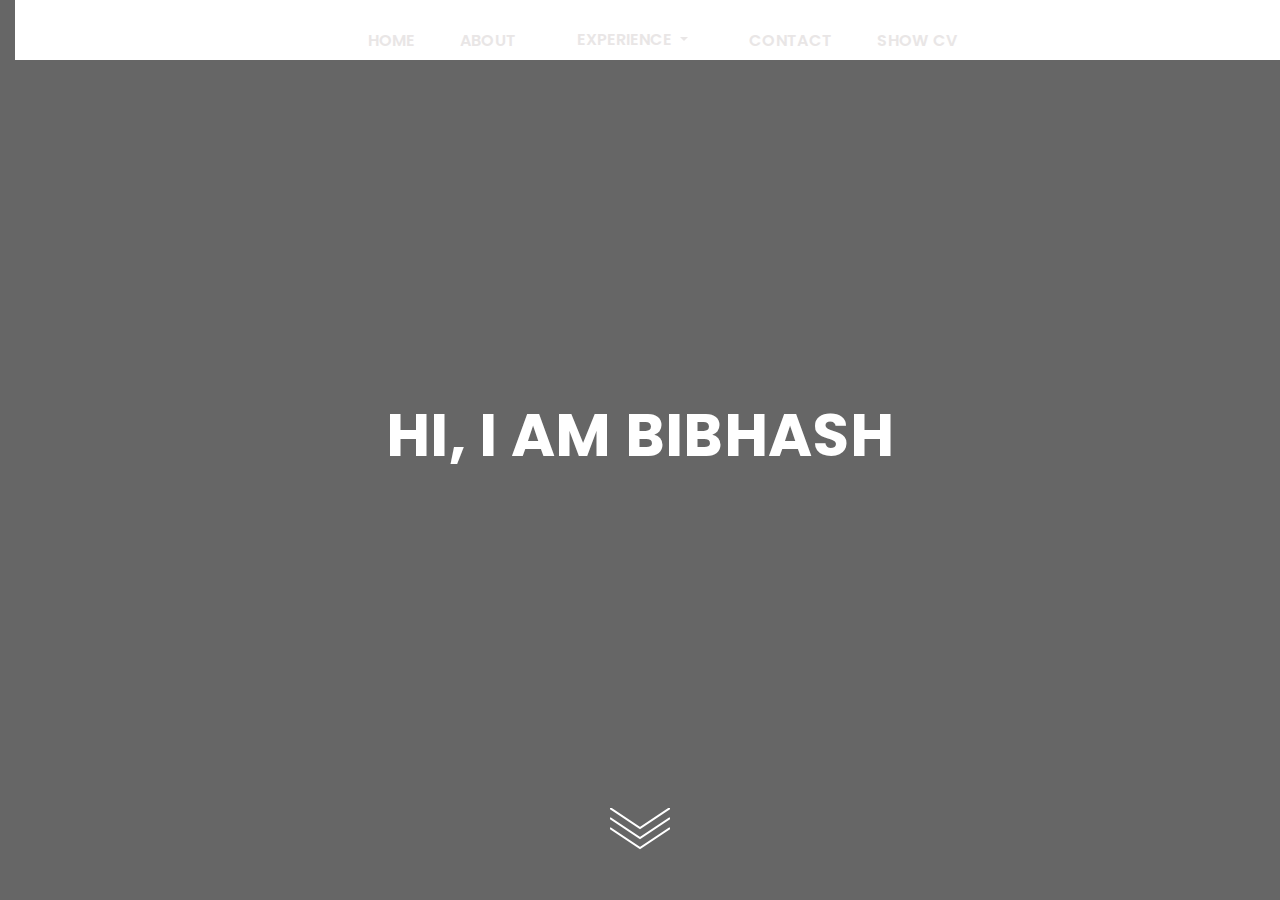
==== commit 056f94e1: "Updated nav bar complete" ====
--- a/docs/index.html
+++ b/docs/index.html
@@ -2,130 +2,111 @@
 <html lang="en">
 
 <head>
-  <!-- Google Tag Manager -->
-<script>(function(w,d,s,l,i){w[l]=w[l]||[];w[l].push({'gtm.start':
-new Date().getTime(),event:'gtm.js'});var f=d.getElementsByTagName(s)[0],
-j=d.createElement(s),dl=l!='dataLayer'?'&l='+l:'';j.async=true;j.src=
-'https://www.googletagmanager.com/gtm.js?id='+i+dl;f.parentNode.insertBefore(j,f);
-})(window,document,'script','dataLayer','GTM-PMM7N6K');</script>
-<!-- End Google Tag Manager -->
-
-  <!-- meta -->
-  <meta charset="utf-8">
-  <meta content="width=device-width, initial-scale=1.0" name="viewport">
-
-  <title>Bibhash Pran Das</title>
-  <meta content="" name="keywords">
-  <meta content="" name="description">
-
-  <!-- Google Fonts -->
-  <link href="https://fonts.googleapis.com/css?family=Poppins:300,300i,400,400i,500,500i,600,600i,700,700i|Playfair+Display:400,400i,700,700i,900,900i" rel="stylesheet">
-  <link rel="stylesheet" href="https://use.fontawesome.com/releases/v5.8.1/css/all.css" integrity="sha384-50oBUHEmvpQ+1lW4y57PTFmhCaXp0ML5d60M1M7uH2+nqUivzIebhndOJK28anvf" crossorigin="anonymous">
-  <!-- Bootstrap CSS File -->
-  <link href="lib/bootstrap/css/bootstrap.min.css" rel="stylesheet">
-
-  <!-- Libraries CSS Files -->
-  <link href="lib/ionicons/css/ionicons.min.css" rel="stylesheet">
-  <link href="lib/owlcarousel/assets/owl.carousel.min.css" rel="stylesheet">
-  <link href="lib/magnific-popup/magnific-popup.css" rel="stylesheet">
-  <link href="lib/hover/hover.min.css" rel="stylesheet">
-
-  <!-- Main Stylesheet File -->
-  <link href="css/style.css" rel="stylesheet">
-
-  <!-- Responsive css -->
-  <link href="css/responsive.css" rel="stylesheet">
-
-  <!-- Favicon -->
-  <link rel="shortcut icon" href="images/favicon_b.png">
-
-  <!-- =======================================================
-    Theme Name: Folio
-    Theme URL: https://bootstrapmade.com/folio-bootstrap-portfolio-template/
-    Author: BootstrapMade.com
-    Author URL: https://bootstrapmade.com
-  ======================================================= -->
+    <!-- Google Tag Manager -->
+    <script>
+        (function(w,d,s,l,i){w[l]=w[l]||[];w[l].push({'gtm.start':
+        new Date().getTime(),event:'gtm.js'});var f=d.getElementsByTagName(s)[0],
+        j=d.createElement(s),dl=l!='dataLayer'?'&l='+l:'';j.async=true;j.src=
+        'https://www.googletagmanager.com/gtm.js?id='+i+dl;f.parentNode.insertBefore(j,f);
+        })(window,document,'script','dataLayer','GTM-PMM7N6K');
+    </script>
+    <!-- End Google Tag Manager -->
+
+
+
+    <!-- meta -->
+    <meta charset="utf-8">
+    <meta content="width=device-width, initial-scale=1.0" name="viewport"><!-- JavaScript Libraries -->
+    <script src="lib/jquery/jquery.min.js"></script>
+    <script src="lib/jquery/jquery-migrate.min.js"></script>
+    <script src="lib/bootstrap/js/bootstrap.bundle.min.js"></script>
+    <script src="lib/typed/typed.js"></script>
+    <script src="lib/owlcarousel/owl.carousel.min.js"></script>
+    <script src="lib/magnific-popup/magnific-popup.min.js"></script>
+    <script src="lib/isotope/isotope.pkgd.min.js"></script>
+    <script src="js/main.js"></script>
+
+    <title>Bibhash Das</title>
+    <meta content="" name="keywords">
+    <meta content="" name="description">
+
+    <!-- Google Fonts -->
+    <link href="https://fonts.googleapis.com/css?family=Poppins:300,300i,400,400i,500,500i,600,600i,700,700i|Playfair+Display:400,400i,700,700i,900,900i" rel="stylesheet">
+    <link rel="stylesheet" href="https://use.fontawesome.com/releases/v5.8.1/css/all.css" integrity="sha384-50oBUHEmvpQ+1lW4y57PTFmhCaXp0ML5d60M1M7uH2+nqUivzIebhndOJK28anvf" crossorigin="anonymous">
+    <!-- Bootstrap CSS File -->
+    <link href="lib/bootstrap/css/bootstrap.min.css" rel="stylesheet">
+
+    <!-- Libraries CSS Files -->
+    <link href="lib/ionicons/css/ionicons.min.css" rel="stylesheet">
+    <link href="lib/owlcarousel/assets/owl.carousel.min.css" rel="stylesheet">
+    <link href="lib/magnific-popup/magnific-popup.css" rel="stylesheet">
+    <link href="lib/hover/hover.min.css" rel="stylesheet">
+
+    <!-- Main Stylesheet File -->
+    <link href="css/style.css" rel="stylesheet">
+
+    <!-- Responsive css -->
+    <link href="css/responsive.css" rel="stylesheet">
+
+    <!-- Favicon -->
+    <link rel="shortcut icon" href="images/favicon_b.png">
 </head>
 
-<body>
-  <!-- Google Tag Manager (noscript) -->
-<noscript><iframe src="https://www.googletagmanager.com/ns.html?id=GTM-PMM7N6K"
-height="0" width="0" style="display:none;visibility:hidden"></iframe></noscript>
-<!-- End Google Tag Manager (noscript) -->
-
-  <!-- start section navbar -->
-  <nav id="main-nav">
-    <div class="row">
-      <div class="container">
-
-        <div class="logo">
-          <a href="index.html"><img src="images/logo_n.png" alt="logo" style="border-radius:25px;"></a>
-        </div>
-
-        <div class="responsive"><i data-icon="m" class="ion-navicon-round"></i></div>
-
-        <ul class="nav-menu list-unstyled">
-          <li><a href="#header" class="smoothScroll">Home</a></li>
-          <li><a href="#about" class="smoothScroll">About</a></li>
-          <li><a href="#portfolio" class="smoothScroll">My Work</a></li>
-          <li><a href="#experience" class="smoothScroll">Experience</a></li>
-          <li><a href="#journal" class="smoothScroll">Co-Curricular</a></li>
-          <li><a href="#contact" class="smoothScroll">Contact</a></li>
-          <li><a href="cv.html" class="smoothScroll show-cv">Show CV</a></li>
-        </ul>
-      </div>
-<!--      Last Modified-->
-<!--       <div id="last-modified" style="white-space:pre;"></div>-->
-    </div>
-  </nav>
+<body class="container-fluid">
+    <!-- Google Tag Manager (noscript) -->
+    <noscript>
+        <iframe src="https://www.googletagmanager.com/ns.html?id=GTM-PMM7N6K" height="0" width="0" style="display:none;visibility:hidden"/>
+    </noscript>
+    <!-- End Google Tag Manager (noscript) -->
+
+    <!-- start section navbar -->
+    <nav id="main-nav">
+        <div class="container-fluid">
+            <div class="row">
+                <div class="responsive"><i data-icon="m" class="ion-navicon-round"></i></div>
+
+                <ul class="nav-menu list-unstyled">
+                    <li><a href="#header" class="smoothScroll">Home</a></li>
+                    <li><a href="#about" class="smoothScroll">About</a></li>
+                    <li>
+                        <a class="smoothScroll nav-link dropdown-toggle" href="#" id="navbarDropdown" role="button" data-toggle="dropdown" aria-haspopup="true" aria-expanded="false">
+                            Experience
+                        </a>
+                        <div class="dropdown-menu" aria-labelledby="navbarDropdown">
+                            <a class="dropdown-item" href="#work">Work Experience</a>
+                            <a class="dropdown-item" href="#collaborations">Projects & Publications</a>
+                            <a class="dropdown-item" href="#interviews">Miscellaneous</a>
+                        </div>
+                    </li>
+                    <li><a href="#contact" class="smoothScroll">Contact</a></li>
+                    <li><a href="cv.html" class="smoothScroll show-cv">Show CV</a></li>
+                </ul>
+            </div>
+        </div>
+    </nav>
   <!-- End section navbar -->
 
-
-  <!-- start section header -->
-  <div id="header" class="home">
-      <div class="header-box"></div>
-    <div class="container">
-      <div class="header-content">
-        <h1 style="z-index:100;"><span class="typed-const">Hi, I am Bibhash Pran Das</span></h1>
-        <h3 style="z-index:100;"><u><span class="typed"></span></u></h3><br>
-        <p style="z-index:100;">Student at National Institute of Technology Rourkela</p>
-
-<!--        <ul class="list-unstyled list-social" style="z-index:100;display:flex;flex-direction:row;width:20vw;">-->
-<!--	 <div class='icon-btn'>-->
-<!--          <li><a href="https://www.linkedin.com/in/bibhash-pran-das-b214461a2/" target="_blank"><i class="ion-social-linkedin"></i></a></li>-->
-<!--	 </div>-->
-<!--         <div class="icon-btn">-->
-<!--         <li><a href = "https://github.com/Bibhash123" target="_blank"><i class="fab fa-github"></i></a></li>-->
-<!--         </div>-->
-<!--&lt;!&ndash;           <li><a href="https://www.kaggle.com/bibhash123" target="_blank"><i><img src="https://www.kaggle.com/static/images/site-logo.png" height="20px" width="30px"></i></a></li>&ndash;&gt;-->
-<!--           <div class="icon-btn">-->
-<!--<li><a href="https://www.kaggle.com/bibhash123" target="_blank"><svg xmlns="http://www.w3.org/2000/svg" width="12" height="12" stroke="#000" stroke-linecap="round" stroke-linejoin="round" fill="#fff" fill-rule="evenodd"><path fill="#fff" d="M11.6787 4.3298L5.9281 7.5067l5.9896 4.2461c.0821.0471.1028.1057.062.1763-.0208.047-.1032.0705-.2469.0705H8.9843c-.1651 0-.3117-.0411-.4321-.1235L4.0138 8.5816l-1.2657.6871v2.555c0 .1176-.1032.1763-.3089.1763H.3089C.1028 12 0 11.9413 0 11.8237V.1779C0 .0607.1028 0 .3089 0h2.1307c.2056 0 .3089.0589.3089.1779v7.1707l5.4338-3.136c.1441-.082.2881-.1233.4322-.1233h2.8409c.1233 0 .2053.0296.2469.0879.0393.0666.0353.1174-.0236.1526" stroke="none"/></svg></a></li>-->
-<!--	  </div>-->
-<!--          <div class="icon-btn">-->
-<!--          <li><a href="https://www.facebook.com/bibhashpran.das.9/" target="_blank"><i class="ion-social-facebook"></i></a></li>-->
-<!--	  </div>-->
-<!--          <div class="icon-btn">-->
-<!--          <li><a href="https://twitter.com/BibhashPDas" target="_blank"><i class="ion-social-twitter"></i></a></li>-->
-<!--	  </div>-->
-<!--	  <div class="icon-btn">-->
-<!--          <li><a href="https://www.instagram.com/bibhash_pran_das/" target="_blank"><i class="ion-social-instagram"></i></a></li>-->
-<!--	  </div>-->
-<!--        </ul>-->
-
-        <a href="#about">
-        <svg class="arrows">
-							<path class="a1" d="M0 0 L30 32 L60 0"></path>
-							<path class="a2" d="M0 20 L30 52 L60 20"></path>
-							<path class="a3" d="M0 40 L30 72 L60 40"></path>
-        </svg>
-        </a>
-      </div>
-    </div>
-  </div>
-  <!-- End section header -->
-
-
-  <!-- start section about us -->
+    <!--   start section header-->
+    <div id="header" class="home">
+        <div class="header-box"></div>
+        <div class="container">
+            <div class="header-content">
+                <h1 style="z-index:100;"><span class="typed-const">Hi, I am Bibhash</span></h1>
+                <h3 style="z-index:100;"><span class="typed"></span></h3><br>
+                <a href="#about">
+                    <svg class="arrows">
+                        <path class="a1" d="M0 0 L30 20 L60 0"></path>
+                        <path class="a2" d="M0 10 L30 30L60 10"></path>
+                        <path class="a3" d="M0 20 L30 40 L60 20"></path>
+                    </svg>
+                </a>
+            </div>
+        </div>
+    </div>
+    <!--   End section header -->
+
+
+  <!-- start section about us
   <div id="about" class="paddsection">
       <div class="section-title text-center">
         <h2>About Me</h2>
@@ -141,7 +122,7 @@
                   <h5>Skills</h5>
                   <div class="progress skill"></div>
                   <ul>
-                      <li><div class="category">Programming Languages:</div> Python, C, C++, SQL</li>
+                      <li><div class="category">Programming Languages:</div> Python, C, C++, C#, SQL</li>
                       <li><div class="category">Web:</div> HTML5, CSS3, Django*, Flask</li>
                       <li><div class="category">Analytics & ML:</div> Pandas, Tensorflow, Keras, Scikit-learn, Numpy, Pytorch*, OpenCV</li>
                   </ul>
@@ -150,13 +131,11 @@
                   <ul>
                       <li><div class="category">Database Tools:</div> Python, C, C++, SQL</li>
                       <li><div class="category">Visualization:</div> Matplotlib, Seaborn, PyPlot</li>
-                      <li><div class="category">Automation:</div> Selenium, BeautifulSoup</li>
                   </ul>
                   <div class="progress skill"></div>
                   <h5>Software</h5>
-                  PyCharm, Jupyter, VSCode, MATLAB, MS OFFICE, Github
-              </div>
-
+                  Visual Studio, PyCharm, VSCode, MATLAB, MS OFFICE, Github
+              </div>
           </div>
         </div>
 
@@ -177,134 +156,9 @@
       </div>
     </div>
   </div>
-  <!-- end section about us -->
-
-
-  <!-- start section services -->
-<!--  <div id="services">-->
-<!--    <div class="container">-->
-<!--        <h1 style="font-family:'cursive','lucida handwriting';">My Skills</h1><br>-->
-<!--        <div class="services-box owl-theme">-->
-<!--          <div class="col-xl-5 group sm" style="background-image:url('./images/portfolio/bg.png');background-size:cover;">-->
-
-<!--            <div class="filler">-->
-<!--            <h3>Languages</h3>-->
-<!--            </div>-->
-<!--            <div class="services-block circular">-->
-<!--                <div style="height:20%;"></div>-->
-<!--              <i><img src ="https://www.python.org/static/img/python-logo@2x.png" height="30px" width="120px"></i>-->
-<!--              <span>Python</span>-->
-<!--              <br>-->
-<!--            </div>-->
-
-<!--            <div class="services-block circular">-->
-<!--                <div style="height:20%;"></div>-->
-<!--              <i><img src ="images/C.png" height="25px" width="30px"></i>-->
-<!--              <span>C</span><br>-->
-<!--            </div>-->
-<!--            <div class="services-block circular">-->
-<!--                <div style="height:20%;"></div>-->
-<!--              <i><img src ="images/c++.png" height="40px" width="60px"></i>-->
-<!--              <span>C++</span><br>-->
-<!--            </div>-->
-<!--            <div class="services-block circular">-->
-<!--                <div style="height:20%;"></div>-->
-<!--              <i><img src ="images/sql.png" height="30px" width="120px"></i>-->
-<!--              <span>SQL</span><br>-->
-<!--            </div>-->
-
-<!--          </div>-->
-
-<!--          <div class="col-xl-6 group sm" style="background-image:url('./images/portfolio/bg.png');background-size:cover;">-->
-<!--            <div class="filler">-->
-<!--              <h3>Analytics and ML</h3>-->
-<!--            </div>-->
-<!--            <div class="services-block circular">-->
-<!--                <div style="height:20%;"></div>-->
-<!--              <i><img src ="https://pandas.pydata.org/docs/_static/pandas.svg" height="30px" width="120px"></i>-->
-<!--              <span>Pandas</span><br>-->
-<!--            </div>-->
-
-<!--            <div class="services-block circular">-->
-<!--                <div style="height:20%;"></div>-->
-<!--              <i><img src ="https://www.gstatic.com/devrel-devsite/prod/v2235b5d368461352e70596bb19ab24ef2806562cf010ceb9beccdf03cc0b1754/tensorflow/images/lockup.svg" height="30px" width="120px"></i>-->
-<!--              <span>Tensorflow</span><br>-->
-<!--            </div>-->
-
-<!--            <div class="services-block circular">-->
-<!--                <div style="height:20%;"></div>-->
-<!--              <i> <img src ="https://keras.io/img/logo.png" height="30px" width="120px"></i>-->
-<!--              <span>Keras</span><br>-->
-<!--            </div>-->
-<!--            <div class="services-block circular">-->
-<!--                <div style="height:20%;"></div>-->
-<!--              <i><img src ="https://scikit-learn.org/stable/_static/scikit-learn-logo-small.png" height="30px" width="120px"></i>-->
-<!--              <span>Scikit-Learn</span><br>-->
-<!--            </div>-->
-
-<!--              <div class="services-block circular">-->
-<!--                <div style="height:20%;"></div>-->
-<!--              <i><img src ="https://numpy.org/doc/stable/_static/numpylogo.svg" height="40px" width="120px"></i>-->
-<!--              <span>Numpy</span><br>-->
-<!--            </div>-->
-
-<!--            <div class="services-block circular">-->
-<!--                <div style="height:20%;"></div>-->
-<!--              <i><img src ="https://opencv.org/wp-content/uploads/2020/07/cropped-OpenCV_logo_white_600x.png" height="40px" width="50px"></i>-->
-<!--              <span>openCV</span><br>-->
-<!--            </div>-->
-<!--          </div>-->
-
-<!--          <div class = "col-xl-5 group sm" style="background-image:url('./images/portfolio/bg.png');background-size:cover;">-->
-<!--            <div class="filler">-->
-<!--              <h3>Web</h3>-->
-<!--            </div>-->
-<!--            <div class="services-block circular">-->
-<!--                <div style="height:20%;"></div>-->
-<!--              <i><img src ="https://flask.palletsprojects.com/en/1.1.x/_images/flask-logo.png" height="40px" width="120px"></i>-->
-<!--              <span>Flask</span><br>-->
-<!--            </div>-->
-<!--            <div class="services-block circular">-->
-<!--                <div style="height:20%;"></div>-->
-<!--              <i><img src ="images/html.png" height="40px" width="60px"></i>-->
-<!--              <span>HTML5</span><br>-->
-<!--            </div>-->
-<!--            <div class="services-block circular">-->
-<!--                <div style="height:20%;"></div>-->
-<!--                <i><img src ="images/css3.svg" height="40px" width="60px"></i>-->
-<!--                <span>CSS3</span><br>-->
-<!--            </div>-->
-<!--          </div>-->
-
-<!--          <div class = "col-xl-6 group sm" style="background-image:url('./images/portfolio/bg.png');background-size:cover;">-->
-<!--            <div class="filler"><h3>Tools</h3></div>-->
-<!--            <div style="width:100%;background:rgba(255,255,255,1);margin:3%;text-align:center;border-radius:2em;">-->
-<!--                <h5>Database Tools</h5>-->
-<!--              <b>MySql, Sqlite</b>-->
-<!--            </div>-->
-<!--            <div style="width:100%;background:rgba(255,255,255,1);margin:3%;text-align:center;border-radius:2em;">-->
-<!--                <h5>Automation Tools</h5>-->
-<!--              <b>Selenium, BeautifulSoup</b>-->
-<!--            </div>-->
-<!--            <div style="width:100%;background:rgba(255,255,255,1);margin:3%;text-align:center;border-radius:2em;">-->
-<!--                <h5>Visualization Tools</h5>-->
-<!--              <b>Matplotlib, Plotly, Seaborn etc..</b>-->
-<!--            </div>-->
-<!--            <div style="width:100%;background:rgba(255,255,255,1);margin:3%;text-align:center;border-radius:2em;">-->
-<!--                <h5>Software</h5>-->
-<!--              <b>PyCharm, Jupyter, AutoCAD, MATLAB, SIMULINK, MS OFFICE</b>-->
-<!--            </div>-->
-<!--          </div>-->
-
-<!--      </div>-->
-
-<!--    </div>-->
-
-<!--  </div>-->
-  <!-- end section services -->
-
-
-  <!-- start section portfolio -->
+   end section about us -->
+
+  <!-- start section portfolio
   <div id="portfolio" class="text-center paddsection">
 
     <div class="container">
@@ -335,7 +189,7 @@
                   <span>Research on Image-Forensics</span>
                   <p>2020-Present</p>
 
-                  <!-- project desc -->
+                   project desc
                   <div id ="k3-desc" class="modal">
                       <span class="close" onclick="document.getElementById('k3-desc').style.display='none'">&times;</span>
                     <div  class="modal-content" style="background-image: url('images/portfolio/bg.png');background-size:cover;">
@@ -355,7 +209,7 @@
                   <span>Research on Deep Learning in Satellite Remote Sensing</span>
                   <p>May 2021-Present</p>
 
-                  <!-- project desc -->
+                   project desc
                   <div id ="k4-desc" class="modal">
                       <span class="close" onclick="document.getElementById('k4-desc').style.display='none'">&times;</span>
                     <div  class="modal-content" style="background-image: url('images/portfolio/bg.png');background-size:cover;">
@@ -376,7 +230,7 @@
                   <span>Publication:Image Resizing Detection and Resize Factor classification</span>
                   <p>July 2021</p>
 
-                  <!-- project desc -->
+                   project desc
                   <div id ="k5-desc" class="modal">
                       <span class="close" onclick="document.getElementById('k5-desc').style.display='none'">&times;</span>
                     <div  class="modal-content" style="background-image: url('images/portfolio/bg.png');background-size:cover;">
@@ -398,7 +252,7 @@
                   <span>Publication: Estimating Ground-level Nitrogen Dioxide Concentration from Satellite Data</span>
                   <p>November 2021</p>
 
-                  <!-- project desc -->
+                   project desc
                   <div id ="piers-desc" class="modal">
                       <span class="close" onclick="document.getElementById('piers-desc').style.display='none'">&times;</span>
                     <div  class="modal-content" style="background-image: url('images/portfolio/bg.png');background-size:cover;">
@@ -421,7 +275,7 @@
                   <span>Automatic Image Caption Generation</span>
                     <p>Deep Learning pipeline for image captioning</p>
 
-                  <!-- project desc -->
+                   project desc
                   <div id ="k6-desc" class="modal">
                       <span class="close" onclick="document.getElementById('k6-desc').style.display='none'">&times;</span>
                     <div  class="modal-content" style="background-image: url('images/portfolio/bg.png');background-size:cover;">
@@ -442,7 +296,7 @@
                   <span>ICU Patient Health Monitoring System</span>
                     <p>Real-time health monitoring</p>
 
-                  <!-- project desc -->
+                   project desc
                   <div id ="icu-desc" class="modal">
                       <span class="close" onclick="document.getElementById('icu-desc').style.display='none'">&times;</span>
                     <div  class="modal-content" style="background-image: url('images/portfolio/bg.png');background-size:cover;">
@@ -463,7 +317,7 @@
               <span>Neural Style Transfer with VGG-19</span>
               <p>Implementation of research by Gatys et.al</p>
 
-              <!-- project desc -->
+               project desc
               <div id ="nst-desc" class="modal">
                   <span class="close" onclick="document.getElementById('nst-desc').style.display='none'">&times;</span>
                 <div  class="modal-content" style="background-image: url('images/portfolio/bg.png');background-size:cover;">
@@ -486,7 +340,7 @@
               <span>Mechanism of Drug Action (MoA)</span>
               <p>Kaggle notebook</p>
 
-              <!-- project desc -->
+               project desc
               <div id ="k1-desc" class="modal">
                   <span class="close" onclick="document.getElementById('k1-desc').style.display='none'">&times;</span>
                 <div  class="modal-content" style="background-image: url('images/portfolio/bg.png');background-size:cover;">
@@ -508,7 +362,7 @@
               <span>Chest X-ray Abnormalities Detection</span>
               <p>Kaggle Notebook</p>
 
-              <!-- project desc -->
+               project desc
               <div id ="k2-desc" class="modal">
                   <span class="close" onclick="document.getElementById('k2-desc').style.display='none'">&times;</span>
                 <div  class="modal-content" style="background-image: url('images/portfolio/bg.png');background-size:cover;">
@@ -533,56 +387,64 @@
     </div>
 
   </div>
-  <!-- End section portfolio -->
-
-  <!-- Start section Experience-->
+   End section portfolio -->
+
+  <!-- Start section Experience
   <div id="experience" class="text-left paddsection">
 
     <div class="container">
       <div class="section-title text-center">
-        <h2>My Experience</h2>
-      </div>
-    </div>
-
-    <div class="n_container">
+        <h2>Work Experience</h2>
+      </div>
+    </div>
+
+    <div class="container">
       <div class="journal-block">
         <div class="row">
-	      <div class="col-lg-4 col-md-6 box">
-            <div class="journal-info">
-              <a href="UCD.html"><img src="images/portfolio/ucd.png" class="img-responsive al-center" alt="img"></a>
-
-              <div class="journal-txt">
-                <h4><a href="UCD.html">The Vision and Analytics Lab<br>University College Dublin, Ireland</a></h4>
-                <p class="separator">Supervisor: Prof. Soumyabrata Dev<br>May 2021-Nov 2021
-                </p>
-                  <button class="read-more btn-primary" onclick="window.location = 'UCD.html'">Read more</button>
-              </div>
-            </div>
-          </div>
-
-          <div style="height:20px;width:40px;"></div>
-
-          <div class="col-lg-4 col-md-6 box">
-            <div class="journal-info">
-              <a href="ISL.html"><img src="images/portfolio/nit_logo.png" class="img-responsive al-center" alt="img"></a>
-
-              <div class="journal-txt">
-                <h4><a href="ISL.html">Intelligent Systems Laboratory<br>NIT Rourkela</a></h4>
-                <p class="separator">Supervisor: Prof. Manish Okade<br>Sep, 2020-April, 2022
-                </p>
-                  <button class="read-more btn-primary" onclick="window.location = 'ISL.html'">Read more</button>
-              </div>
-
-            </div>
-          </div>
-        </div>
-      </div>
-    </div>
-
+            <div class="col-lg-4 col-md-6 box">
+                <div class="journal-info">
+                  <a href="UCD.html"><img src="images/portfolio/ucd.png" class="img-responsive al-center" alt="img"></a>
+
+                  <div class="journal-txt">
+                    <h4><a href="UCD.html">The Vision and Analytics Lab<br>University College Dublin, Ireland</a></h4>
+                    <p class="separator">Supervisor: Prof. Soumyabrata Dev<br>May 2021-Nov 2021
+                    </p>
+                      <button class="read-more btn-primary" onclick="window.location = 'UCD.html'">Read more</button>
+                  </div>
+                </div>
+            </div>
+
+            <div class="col-lg-4 col-md-6 box">
+                <div class="journal-info">
+                  <a href="UCD.html"><img src="images/portfolio/ucd.png" class="img-responsive al-center" alt="img"></a>
+
+                  <div class="journal-txt">
+                    <h4><a href="UCD.html">The Vision and Analytics Lab<br>University College Dublin, Ireland</a></h4>
+                    <p class="separator">Supervisor: Prof. Soumyabrata Dev<br>May 2021-Nov 2021
+                    </p>
+                      <button class="read-more btn-primary" onclick="window.location = 'UCD.html'">Read more</button>
+                  </div>
+                </div>
+            </div>
+
+            <div class="col-lg-4 col-md-6 box">
+                <div class="journal-info">
+                  <a href="ISL.html"><img src="images/portfolio/nit_logo.png" class="img-responsive al-center" alt="img"></a>
+                  <div class="journal-txt">
+                    <h4><a href="ISL.html">Intelligent Systems Laboratory<br>NIT Rourkela</a></h4>
+                    <p class="separator">Supervisor: Prof. Manish Okade<br>Sep, 2020-April, 2022
+                    </p>
+                      <button class="read-more btn-primary" onclick="window.location = 'ISL.html'">Read more</button>
+                  </div>
+                </div>
+            </div>
+        </div>
+      </div>
+    </div>
   </div>
-  <!-- End section Experience-->
-
-  <!-- start section journal -->
+   End section Experience-->
+
+  <!-- start section journal
   <div id="journal" class="text-left paddsection">
 
     <div class="container">
@@ -648,11 +510,11 @@
     </div>
 
   </div>
-  <!-- End section journal -->
-
-
-
-  <!-- start sectoion contact -->
+   End section journal -->
+
+
+
+  <!-- start sectoion contact
   <div id="contact" class="padsection fixed">
     <div class="container">
         <div class="row padding">
@@ -677,130 +539,8 @@
         </div>
     </div>
   </div>
-<!--  <div id="contact-icons">-->
-<!--    <div class="container-fluid padding">-->
-<!--        <div class="row text-center padding">-->
-<!--&lt;!&ndash;            <div class="col-12">&ndash;&gt;-->
-<!--&lt;!&ndash;                <h2>Connect With Me</h2>&ndash;&gt;-->
-<!--&lt;!&ndash;<br>&ndash;&gt;-->
-<!--&lt;!&ndash;            </div>&ndash;&gt;-->
-<!--            <div class="col-12 social padding">-->
-<!--                <a href="https://www.linkedin.com/in/bibhash-pran-das-b214461a2/" target="_blank"><i class="fab fa-linkedin"></i></a>-->
-<!--                <a href="https://www.kaggle.com/bibhash123" target="_blank"><i class="fab fa-kaggle"></i></a>-->
-<!--                <a href = "https://github.com/Bibhash123" target="_blank"><i class="fab fa-github"></i></a>-->
-<!--                <a href="https://www.facebook.com/bibhashpran.das.9/" target="_blank"><i class="fab fa-facebook"></i></a>-->
-<!--                <a href="https://twitter.com/BibhashPDas" target="_blank"><i class="fab fa-twitter"></i></a>-->
-<!--                <a href="https://www.instagram.com/bibhash_pran_das/" target="_blank"><i class="fab fa-instagram"></i></a>-->
-<!--            </div>-->
-<!--        </div>-->
-<!--    </div>-->
-<!--  </div>-->
-  <!-- start section contact -->
-
-
-  <!-- start section footer -->
-<!--  <div id="footer" class="text-center fixed">-->
-<!--    <div class="container">-->
-<!--        <div class="row text-center padding">-->
-
-<!--            <div class="col-12 social padding">-->
-<!--                <a href="https://www.linkedin.com/in/bibhash-pran-das-b214461a2/" target="_blank"><i class="fab fa-linkedin"></i></a>-->
-<!--                <a href="https://www.kaggle.com/bibhash123" target="_blank"><i class="fab fa-kaggle"></i></a>-->
-<!--                <a href = "https://github.com/Bibhash123" target="_blank"><i class="fab fa-github"></i></a>-->
-<!--                <a href="https://www.facebook.com/bibhashpran.das.9/" target="_blank"><i class="fab fa-facebook"></i></a>-->
-<!--                <a href="https://twitter.com/BibhashPDas" target="_blank"><i class="fab fa-twitter"></i></a>-->
-<!--                <a href="https://www.instagram.com/bibhash_pran_das/" target="_blank"><i class="fab fa-instagram"></i></a>-->
-<!--            </div>-->
-<!--        </div>-->
-<!--&lt;!&ndash;      <div class="socials-media text-center">&ndash;&gt;-->
-
-<!--&lt;!&ndash;        <ul class="list-unstyled">&ndash;&gt;-->
-<!--&lt;!&ndash;          <li><a href="https://www.linkedin.com/in/bibhash-pran-das-b214461a2/" target="_blank"><i class="ion-social-linkedin"></i></a></li>&ndash;&gt;-->
-<!--&lt;!&ndash;          <li><a href = "https://github.com/Bibhash123" target="_blank"><svg height="18" width="18" class="octicon octicon-mark-github color-text-white" viewBox="0 0 16 16" &ndash;&gt;-->
-<!--&lt;!&ndash;version="1.1" width="32" aria-hidden="true"><path fill-rule="evenodd" d="M8 0C3.58 0 0 3.58 0 8c0 3.54 2.29 6.53 5.47 7.59.4.07.55-.17.55-.38 0-.19-.01-.82-.01-1.49-2.01.37-2.53-.49-2.69-.94-.09-.23-.48-.94-.82-1.13-.28-.15-.68-.52-.01-.53.63-.01 1.08.58 1.23.82.72 1.21 1.87.87 2.33.66.07-.52.28-.87.51-1.07-1.78-.2-3.64-.89-3.64-3.95 0-.87.31-1.59.82-2.15-.08-.2-.36-1.02.08-2.12 0 0 .67-.21 2.2.82.64-.18 1.32-.27 2-.27.68 0 1.36.09 2 .27 1.53-1.04 2.2-.82 2.2-.82.44 1.1.16 1.92.08 2.12.51.56.82 1.27.82 2.15 0 3.07-1.87 3.75-3.65 &lt;!&ndash;3.95.29.25.54.73.54 1.48 0 1.07-.01 1.93-.01 2.2 0 .21.15.46.55.38A8.013 8.013 0 0016 8c0-4.42-3.58-8-8-8z"></path></svg>&ndash;&gt;-->
-<!-- &lt;!&ndash;         </a></li>&ndash;&gt;-->
-<!--&lt;!&ndash;           <li><a href="https://www.kaggle.com/bibhash123" target="_blank"><i><img src="https://www.kaggle.com/static/images/site-logo.png" height="20px" width="30px"&ndash;&gt; &lt;!&ndash;style="filter:grayscale(100%);"></i></a></li>&ndash;&gt;-->
-<!--&lt;!&ndash;          <li><a href="https://www.facebook.com/bibhashpran.das.9/" target="_blank"><i class="ion-social-facebook"></i></a></li>&ndash;&gt;-->
-<!--&lt;!&ndash;          <li><a href="https://twitter.com/BibhashPDas" target="_blank"><i class="ion-social-twitter"></i></a></li>&ndash;&gt;-->
-<!--&lt;!&ndash;          <li><a href="https://www.instagram.com/bibhash_pran_das/" target="_blank"><i class="ion-social-instagram"></i></a></li>&ndash;&gt;-->
-<!--&lt;!&ndash;        </ul>&ndash;&gt;-->
-
-<!--&lt;!&ndash;      </div>&ndash;&gt;-->
-
-<!--      <div class="credits">-->
-<!--        &lt;!&ndash;-->
-<!--          All the links in the footer should remain intact.-->
-<!--          You can delete the links only if you purchased the pro version.-->
-<!--          Licensing information: https://bootstrapmade.com/license/-->
-<!--          Purchase the pro version with working PHP/AJAX contact form: https://bootstrapmade.com/buy/?theme=Folio-->
-<!--        &ndash;&gt;-->
-<!--        Designed by <a href="https://bootstrapmade.com/">BootstrapMade</a>-->
-<!--      </div>-->
-
-<!--    </div>-->
-<!--  </div>-->
-
-  <!-- End section footer -->
-
-  <!-- JavaScript Libraries -->
-  <script src="lib/jquery/jquery.min.js"></script>
-  <script src="lib/jquery/jquery-migrate.min.js"></script>
-  <script src="lib/bootstrap/js/bootstrap.bundle.min.js"></script>
-  <script src="lib/typed/typed.js"></script>
-  <script src="lib/owlcarousel/owl.carousel.min.js"></script>
-  <script src="lib/magnific-popup/magnific-popup.min.js"></script>
-  <script src="lib/isotope/isotope.pkgd.min.js"></script>
-
-  <!-- Contact Form JavaScript File -->
-  <!-- <script src="contactform/contactform.js"></script> -->
-
-  <!-- Template Main Javascript File -->
-  <script src="js/main.js"></script>
+  < end section &ndash;&gt;-->
 
 </body>
 
 </html>
-
-
-<!--          <div class="col-lg-6">-->
-<!--            <form action="https://portmailsender.herokuapp.com/" method="post" role="form" class="contactForm">-->
-<!--              <div class="row">-->
-
-<!--                <div id="sendmessage">Your message has been sent. Thank you!</div>-->
-<!--                <div id="errormessage"></div>-->
-
-<!--                <div class="col-lg-6">-->
-<!--                  <div class="form-group contact-block1">-->
-<!--                    <input type="text" name="name" class="form-control" id="name" placeholder="Your Name" data-rule="minlen:4" data-msg="Please enter at least 4 chars" />-->
-<!--                    <div class="validation"></div>-->
-<!--                  </div>-->
-<!--                </div>-->
-
-<!--                <div class="col-lg-6">-->
-<!--                  <div class="form-group">-->
-<!--                    <input type="email" class="form-control" name="email" id="email" placeholder="Your Email" data-rule="email" data-msg="Please enter a valid email" />-->
-<!--                    <div class="validation"></div>-->
-<!--                  </div>-->
-<!--                </div>-->
-
-<!--                <div class="col-lg-12">-->
-<!--                  <div class="form-group">-->
-<!--                    <input type="text" class="form-control" name="subject" id="subject" placeholder="Subject" data-rule="minlen:4" data-msg="Please enter at least 8 chars of subject" />-->
-<!--                    <div class="validation"></div>-->
-<!--                  </div>-->
-<!--                </div>-->
-
-<!--                <div class="col-lg-12">-->
-<!--                  <div class="form-group">-->
-<!--                    <textarea class="form-control" name="message" rows="12" data-rule="required" data-msg="Please write something for us" placeholder="Message"></textarea>-->
-<!--                    <div class="validation"></div>-->
-<!--                  </div>-->
-<!--                </div>-->
-
-<!--                <div class="col-lg-12">-->
-<!--                  <input type="submit" class="btn btn-default btn-send" value="Send message">-->
-<!--                </div>-->
-
-<!--              </div>-->
-<!--            </form>-->
-<!--          </div>-->--- a/docs/css/style.css
+++ b/docs/css/style.css
@@ -1,11 +1,3 @@
-
-/*
-  Theme Name: Folio
-  Theme URL: https://bootstrapmade.com/folio-bootstrap-portfolio-template/
-  Author: BootstrapMade.com
-  Author URL: https://bootstrapmade.com
-*/
-
 /*  General Styling
 /*-----------------------------------------------------------------------------------*/
 
@@ -65,23 +57,6 @@
   text-decoration: underline;
 }
 
-nav ul li a {
-  padding: 2px 0 0 0;
-  position: relative;
-  display: block;
-  font-size: 12px;
-  color: #999999;
-  letter-spacing: 0.1em;
-  font-weight: 800;
-  line-height: 14px;
-  text-transform: uppercase;
-  -moz-transition: all 0.5s ease-in-out 0s;
-  -ms-transition: all 0.5s ease-in-out 0s;
-  -o-transition: all 0.5s ease-in-out 0s;
-  -webkit-transition: all 0.5s ease-in-out 0s;
-  transition: all 0.5s ease-in-out 0s;
-}
-
 p {
   margin: 25px 0;
   padding: 0;
@@ -114,10 +89,6 @@
 
 .btn:hover, .btn:focus {
   color: #fff;
-}
-
-.padDiv {
-  padding: 30px 20px;
 }
 
 .section-title {
@@ -150,15 +121,6 @@
   outline: 0 none;
 }
 
-.paddsection {
-  padding-top: 90px;
-  padding-bottom: 90px;
-}
-
-.paddsections {
-  padding-top: 90px;
-  padding-bottom: 90px !important;
-}
 
 .hvr-shutter-in-horizontal::before {
   background: #333;
@@ -171,14 +133,16 @@
 .mb-30 {
   margin-bottom: 30px;
 }
+
+/*--------------------------------------------------------------------------------------------------------------------------------------------------------------------------------------------------*/
+        /*------------------------------------------------------------------------   Page Components -----------------------------------------------------------------------------*/
+/*--------------------------------------------------------------------------------------------------------------------------------------------------------------------------------------------------*/
+
+
 
 /*-----------------------------------------------------------------------------------*/
 /*  Navbar Top
 /*-----------------------------------------------------------------------------------*/
-#last-modified{
-    position:absolute;
-    left:90%;
-}
 nav {
   position: fixed;
   background: #fff;
@@ -188,22 +152,26 @@
   display: block;
   transition:0.5s;
 }
-.opaque{
-  -webkit-box-shadow: 0px 2px 92px 0px rgba(0, 0, 0, 0.18);
-  -moz-box-shadow: 0px 2px 92px 0px rgba(0, 0, 0, 0.18);
-  box-shadow: 0px 2px 92px 0px rgba(0, 0, 0, 0.18);
-}
-
-.trans{
-background: rgba(0,0,0,0);
-color: white !important;
-}
 
 .nav-menu {
   float: right;
   line-height: 32px;
   margin-bottom: 0;
   padding-top: 20px;
+  width:100%;
+  display:flex;
+  justify-content:center;
+}
+
+.opaque{
+  -webkit-box-shadow: 0px 2px 92px 0px rgba(0, 0, 0, 0.18);
+  -moz-box-shadow: 0px 2px 92px 0px rgba(0, 0, 0, 0.18);
+  box-shadow: 0px 2px 92px 0px rgba(0, 0, 0, 0.18);
+}
+
+.trans{
+background: rgba(0,0,0,0);
+color: white !important;
 }
 
 nav ul li {
@@ -212,28 +180,41 @@
   font-family: 'Poppins', sans-serif;
   font-size: 14px;
   margin-left: 30px;
-}
+  display:flex;
+  flex-direction:column;
+  justify-content:center;
+}
+
 
 nav ul li a {
   padding: 2px 0 0 0;
   position: relative;
   display: block;
-  font-size: 16px;
-  color: #999999;
+  font-size: 1rem;
   font-family: 'Poppins', helvetica;
+  color: #e9e6e6;
+  letter-spacing: 0.02em;
   font-weight: 600;
-  line-height: 16px;
-  text-transform: uppercase;
-  letter-spacing: 0.02em;
-}
-
-nav ul li a:hover::after{
+  line-height: 14px;
+  text-transform: uppercase;
+  -moz-transition: all 0.5s ease-in-out 0s;
+  -ms-transition: all 0.5s ease-in-out 0s;
+  -o-transition: all 0.5s ease-in-out 0s;
+  -webkit-transition: all 0.5s ease-in-out 0s;
+  transition: all 0.5s ease-in-out 0s;
+}
+
+nav ul li a:hover, nav ul li a:focus {
+    color:#88c6f5;
+}
+
+.nav-hover::after{
   position: absolute;
   content: '';
-  width: 50px;
+  width: 80%;
   bottom: -1rem;
   left: 0rem;
-  background-color: #1a7ec9;
+  background-color: #88c6f5;
   z-index: 100000;
   height: 5px;
   animation: extend 0.4s ease-in-out;
@@ -247,31 +228,22 @@
 100% {width:3rem};
 }
 
-.logo {
-  float: left;
-}
-
-.logo img {
-  width: 100px;
-  height: 50px;
-}
-
 .responsive {
   display: none;
   font-size: 23px;
 }
 
-.active{
-color:#1a7ec9;
-}
-
-.active:after {
+.nav-active{
+color:#88c6f5;
+}
+
+.nav-active:after {
   position: absolute;
   content: '';
-  width: 50px;
+  width: 80%;
   bottom: -1rem;
   left: 0rem;
-  background-color: #1a7ec9;
+  background-color: #88c6f5;
   z-index: 100000;
   height: 5px;
   animation: extend 0.4s ease-in-out;
@@ -287,6 +259,7 @@
   height: 100vh;
   width: 100%;
 }
+
 
 #header .header-box{
 position: absolute;
@@ -327,708 +300,6 @@
   font-weight: 500;
 }
 
-.header-content .list-social li {
-  float: none;
-  display:inline;
-  margin-right: auto;
-  margin-left:auto;
-}
-
-.header-content .list-social li i {
-  color: #fff;
-  font-size: 15px;
-}
-
-.icon-btn{
- border-radius:50%;
- text-align:center;
- height:20px;
- width:25px;
- margin-right:10px;
- background:rgba(134, 240, 238,0.5);
-
- transition: 0.3s;
-}
-
-.icon-btn:hover{
-background:rgba(0,0,0,0.7);
-}
-
-
-
-/*-----------------------------------------------------------------------------------*/
-/*  Aout-us
-/*-----------------------------------------------------------------------------------*/
-
-.me{
-}
-
-#about {
-  width: 100%;
-  height: auto;
-  background: #f7f7f7;
-  padding-top: 190px;
-}
-
-#about .section-title h2:before{
-    position:absolute;
-    content:'';
-    bottom: -14rem;
-    border-bottom: 5px solid blue;
-    width:100px;
-}
-
-#about .div-img-bg {
-  padding-bottom: 30px;
-  transition: 0.8s;
-}
-/*
-#about .div-img-bg:hover {
-  transform: scale(1.1);
-}
-*/
-#about .div-img-bg .about-img img {
-  width: 80%;
-  box-shadow: 0px 0px 85px 0px rgba(0, 0, 0, 0.14);
-  position:relative;
-  margin-top: 1%;
-  margin-left: 10%;
-  height: 80%;
-  object-fit: cover;
-}
-
-#about .about-descr .p-heading {
-  font-family: 'Playfair Display', serif;
-  font-size: 28px;
-  text-align: left;
-}
-#about .about-descr{
-  transition: 0.8s;
-}
-
-/*#about .about-descr:hover{
-transform: scale(1.1);
-}
-*/
-#about .about-descr .separator {
-  max-width: 80%;
-  margin-bottom: 0;
-  text-align: left;
-}
-
-#about .skill-box
-{
-}
-
-.progress.skill
-{
-width:120%;
-height:5px;
-position:relative;
-margin-left:auto;
-margin-right:auto;
-}
-
-#about .skill-box h5{
-color:black;
-}
-
-#about .skill-box div.category{
-color:black;
-width:auto;
-font-weight:10pt;
-display:inline;
-}
-
-.box-shadow-full {
-    padding: 3rem 1.25rem;
-    position: relative;
-    background-color: #fff;
-    margin-bottom: 3rem;
-    z-index: 2;
-    box-shadow: 0 1px 1px 0 rgb(0 0 0 / 6%), 0 2px 5px 0 rgb(0 0 0 / 20%);
-    transition: 0.8s;
-  }
-
-.box-shadow-full:hover{
-transform: scale(1.01);
-}
-
-
-
-/*-----------------------------------------------------------------------------------*/
-/*   Services
-/*-----------------------------------------------------------------------------------*/
-
-#services {
-  background: #f7f7f7;
-  position: relative;
-  padding-bottom: 80px;
-}
-
-.owl-item {
-  float: left;
-}
-.services-block span {
-  margin: 10px 5px;
-  position: relative;
-  font-size: 13px;
-  color: #292929;
-  letter-spacing: 0.1em;
-  font-weight: 500;
-  text-transform: uppercase;
-  display: block;
-}
-.services-block span::after {
-margin:20px;
-}
-.services-box{
-display:flex;
-flex-flow: row wrap;
-width:100%;
-}
-
-.group{
-/*background:rgba(192, 196, 193,0.7);*/
-margin:2px;
-display:flex;
-flex-flow:row wrap;
-}
-
-.sm{
-height:430px;
-}
-
-.xl{
-height:635px;
-}
-
-.filler{
-width:100%;
-height:1px;
-background:rgba(0,0,0,0);
-}
-.circular{
-border-radius:2em;
-}
-.services-block{
-    height:20vh;
-    width:10vw;
-    margin:8px;
-    background: rgba(255,255,255,1);
-    transition: 0.8s;
-    text-align:center!important;
-}
-
-.services-block:hover{
-    transform: scale(1.1);
-}
-
-.services-block .separator {
-  margin: 0 10px;
-  font-size: 13px;
-  line-height: 22px;
-}
-
-.services-block i {
-  font-size: 44px;
-  color: #b8a07e;
-  line-height: 44px;
-  margin: 0 5px;
-}
-
-
-.services-carousel  .owl-stage-outer {
-  overflow: hidden;
-}
-
-.services-carousel .owl-dots {
-  margin-top: 5px;
-  text-align: center;
-}
-
-.services-carousel .owl-dot {
-  display: inline-block;
-  margin: 0 5px;
-  width: 12px !important;
-  height: 12px !important;
-  border-radius: 50%;
-  border: 0;
-  padding: 0 !important;
-  background-color: #ddd;
-  cursor: pointer;
-}
-
-.services-carousel .owl-dot.active {
-  background-color: #b8a07e;
-}
-
-.owl-nav {
-  display: none;
-}
-
-
-/*-----------------------------------------------------------------------------------*/
-/*  Portfolio
-/*-----------------------------------------------------------------------------------*/
-
-#portfolio {
-  position: relative;
-  padding-bottom: 50px;
-}
-
-#portfolio .portfolio-list {
-  margin-bottom: 50px;
-}
-
-#portfolio .portfolio-list .nav {
-  display: inline-block;
-  margin: 0;
-}
-
-#portfolio .portfolio-list .nav li {
-  margin: 0 40px 0 0;
-  float: left;
-  font-size: 14px;
-  color: #999999;
-  line-height: 16px;
-  cursor: pointer;
-  font-family: 'Poppins', helvetica;
-  font-weight: 500;
-  letter-spacing: 0.02em;
-  text-transform: capitalize;
-  -moz-transition: all 0.5s ease-in-out 0s;
-  -ms-transition: all 0.5s ease-in-out 0s;
-  -o-transition: all 0.5s ease-in-out 0s;
-  -webkit-transition: all 0.5s ease-in-out 0s;
-  transition: all 0.5s ease-in-out 0s;
-}
-
-#portfolio .portfolio-list .nav li:hover, #portfolio .portfolio-list .nav li.filter-active  {
-  color: #b8a07e;
-  -moz-transition: all 0.5s ease-in-out 0s;
-  -ms-transition: all 0.5s ease-in-out 0s;
-  -o-transition: all 0.5s ease-in-out 0s;
-  -webkit-transition: all 0.5s ease-in-out 0s;
-  transition: all 0.5s ease-in-out 0s;
-}
-
-#portfolio .portfolio-container {
-  display: inline-block;
-  margin-bottom: 50px;
-  width: 100%;
-}
-
-.portfolio-thumbnail {
-  margin-bottom: 30px;
-  overflow: hidden;
-  min-height: 260px;
-  transition: 0.8s;
-}
-
-.portfolio-thumbnail:hover {
-transform: scale(1.08);
-}
-.portfolio-thumbnail img {
-  max-width: 100%;
-  max-height:40%;
-  cursor:pointer;
-}
-
-.portfolio-thumbnail span{
-    position: relative;
-    top: 10px;
-    color: black;
-    font-size:1.08rem;
-    font-weight: bold;
-}
-.portfolio-thumbnail p{
-    position:relative;
-    top:-8px;
-    font-size:0.8rem;
-    color:black;
-    font-weight:bold;
-}
-/*-----------------------------------------------------------------------------------*/
-/*  Experience
-/*-----------------------------------------------------------------------------------*/
-#experience
-{
-  height: auto;
-  width: 100%;
-  background: #f7f7f7;
-  padding-bottom: 60px;
-  position: relative;
-}
-
-.journal-txt{
-    text-align: center;
-}
-
-.read-more{
-    position:relative;
-    margin-left:auto;
-    margin-right:auto;
-    padding:5px;
-    margin:5px;
-    cursor: pointer;
-}
-/*-----------------------------------------------------------------------------------*/
-/*  Journal
-/*-----------------------------------------------------------------------------------*/
-
-#journal,  #journal-blog {
-  height: auto;
-  width: 100%;
-  padding-bottom: 60px;
-  position: relative;
-}
-
-#journal-blog {
-  background: #fff;
-  padding-bottom: 30px;
-}
-
-#journal .journal-block {
-  display: inline-block;
-  height: auto;
-  width: 100%;
-}
-
-#journal .journal-block{
-  position: relative;
-}
-
-#journal .journal-info{
-  position: relative;
-}
-
-.box{
-    background: #fff;
-    transition:0.8s;
-    box-shadow: 2px 6px 10px 0 rgba(0,0,0,0.2);
-}
-.box:hover{
-    transform:scale(1.08);
-}
-.journal-block .journal-info img {
-    height:20vh;
-    width: 50%;
-    position:relative;
-}
-
-.journal-block .journal-info .journal-txt {
-  padding: 25px 0px;
-  position: relative;
-}
-
-.journal-block .journal-info .journal-txt h4 a {
-  display: block;
-  font-size: 19px;
-  line-height: 24px;
-  margin: 0 0 13px 0;
-  font-weight: 500;
-  color: #292929;
-  -moz-transition: all 0.5s ease-in-out 0s;
-  -ms-transition: all 0.5s ease-in-out 0s;
-  -o-transition: all 0.5s ease-in-out 0s;
-  -webkit-transition: all 0.5s ease-in-out 0s;
-  transition: all 0.5s ease-in-out 0s;
-}
-
-.journal-block .journal-info .journal-txt h4 a:hover {
-  color: #b8a07e;
-  -moz-transition: all 0.5s ease-in-out 0s;
-  -ms-transition: all 0.5s ease-in-out 0s;
-  -o-transition: all 0.5s ease-in-out 0s;
-  -webkit-transition: all 0.5s ease-in-out 0s;
-  transition: all 0.5s ease-in-out 0s;
-}
-
-.journal-block .journal-info .journal-txt p {
-  margin: 0;
-  font-size: 14px;
-  line-height: 24px;
-}
-
-/*-----------------------------------------------------------------------------------*/
-/*  Contact
-/*-----------------------------------------------------------------------------------*/
-
-#contact {
-  height: 30rem;
-  width: 100%;
-  background: url('../images/mac.png') repeat scroll center center / cover;
-  background-attachment: fixed;
-  color: black;
-}
-
-.contactcard{
-    background:white;
-    height:16rem;
-    position:relative;
-    margin-left:auto;
-    margin-right: auto;
-    margin-top:7rem;
-    text-align:center;
-}
-
-.contact-block1{
-    position:relative;
-    margin-top:1rem;
-    margin-bottom:auto;
-}
-
-.contact-contact h2{
-    font-size: 2rem;
-}
-
-.contact-contact span{
-    font-size: 1rem;
-    position:relative;
-    text-align:center;
-}
-
-.contact-details {
-  list-style: none;
-  margin: 2rem;
-  padding: 0;
-}
-
-.contact-details li {
-  padding-bottom: 1rem;
-}
-
-#contact input, #contact textarea {
-  width: 100%;
-}
-
-
-#contact  #sendmessage {
-  color: #18d26e;
-  border: 1px solid #18d26e;
-  display: none;
-  text-align: center;
-  padding: 15px;
-  font-weight: 600;
-  margin: 15px;
-}
-
-#contact  #errormessage {
-  color: red;
-  display: none;
-  border: 1px solid red;
-  text-align: center;
-  padding: 15px;
-  font-weight: 600;
-  margin: 15px;
-}
-
-#contact #sendmessage.show, #contact #errormessage.show, #contact .show {
-  display: block;
-}
-
-#contact .validation {
-  color: red;
-  display: none;
-  margin: 0 0 20px;
-  font-weight: 400;
-  font-size: 13px;
-}
-
-.social{
-    margin-top: 2rem;
-}
-
-.social a{
-    font-size:2.5rem;
-    padding-top:3rem;
-    padding-left:3rem;
-    padding-right:3rem;
-}
-
-.fa-facebook{
-    color:#3b5998;
-}
-
-.fa-kaggle{
-    color:#4dbbff;
-}
-
-.fa-linkedin{
-    color:#0e768a;
-}
-
-.fa-twitter{
-    color:#00aced;
-}
-
-.fa-instagram{
-    color:#C13584;
-}
-
-.fa-google-plus-g{
-    color:#dd4b39;
-}
-
-.fa-youtube{
-    color:#bb0000;
-}
-
-.fa-facebook:hover,
-.fa-github:hover,
-.fa-kaggle:hover,
-.fa-linkedin:hover,
-.fa-twitter:hover,
-.fa-instagram:hover,
-.fa-google-plus-g:hover,
-.fa-youtube:hover{
-    color:#000;
-}
-
-
-/*-----------------------------------------------------------------------------------*/
-/*  Footer
-/*-----------------------------------------------------------------------------------*/
-
-#footer {
-  background: #f7f7f7;
-  padding-top: 50px;
-  padding-bottom: 50px;
-}
-
-
-#footer .socials-media {
-  width: 100%;
-}
-
-#footer .socials-media ul {
-  display: inline-block;
-  float: none;
-  margin: 0 0 20px 0;
-}
-
-#contact .socials-media ul li {
-  float: left;
-  margin-left: 10px;
-  margin-right: 10px;
-}
-
-#contact .socials-media ul li a {
-  font-size: 24px;
-  color: #999;
-  letter-spacing: 0.1em;
-  font-weight: 500;
-  background: transparent;
-  text-transform: uppercase;
-  -moz-transition: all 0.5s ease-in-out 0s;
-  -ms-transition: all 0.5s ease-in-out 0s;
-  -o-transition: all 0.5s ease-in-out 0s;
-  -webkit-transition: all 0.5s ease-in-out 0s;
-  transition: all 0.5s ease-in-out 0s;
-}
-
-#footer .socials-media ul li a:hover {
-  color: #b8a07e;
-  -moz-transition: all 0.5s ease-in-out 0s;
-  -ms-transition: all 0.5s ease-in-out 0s;
-  -o-transition: all 0.5s ease-in-out 0s;
-  -webkit-transition: all 0.5s ease-in-out 0s;
-  transition: all 0.5s ease-in-out 0s;
-}
-
-#footer p {
-  font-size: 12px;
-  letter-spacing: 0.1em;
-  font-weight: 500;
-  margin-top: 0;
-  text-transform: uppercase;
-}
-
-.credits {
-  font-size: 13px;
-}
-/*------------------------------------------------------------------*/
-/* Progress Bar */
-/*------------------------------------------------------------------*/
-.progress{
-    width:80%;
-    background: #b3d4f2;
-    height: 0.8rem;
-    overflow: visible;
-    margin-left:2%;
-}
-
-.percentage{
-    background: #1586ed;
-    height: 0.8rem;
-    position:relative;
-    left:0px;
-}
-
-.progress h4{
-  color: #000;
-  font-size:0.7rem;
-  position:relative;
-  top:-1.2rem;
-  left: 0px;
-}
-/*------------------------------------------------------------------*/
-/* popup description */
-/*------------------------------------------------------------------*/
-
-/* The Modal (background) */
-.modal {
-  display: none; /* Hidden by default */
-  position: absolute; /* Stay in place */
-  z-index: 1000; /* Sit on top */
-  left: 0px;
-  top: 0px;
-  width: 100%; /* Full width */
-  height: 100%; /* Full height */
-  overflow: auto; /* Enable scroll if needed */
-  background-color: rgb(0,0,0); /* Fallback color */
-  background-color: rgba(0,0,0,0.4); /* Black w/ opacity */
-}
-.modal a{
-    color: blue;
-    text-decoration: underline!important;
-}
-/* Modal Content/Box */
-.modal-content {
-  background-color: #fefefe;
-  margin: 15% auto; /* 15% from the top and centered */
-  padding: 20px;
-  border: 1px solid #888;
-  width: 80%; /* Could be more or less, depending on screen size */
-}
-
-/* The Close Button */
-.close {
-display:block;
-margin-left:auto;
-  font-size: 28px;
-  font-weight: bold;
-  background:red;
-  width:2vw;
-  transition:0.2s;
-}
-
-.close:hover,
-.close:focus {
-   transform: scale(1.2);
-  color: black;
-  text-decoration: none;
-  cursor: pointer;
-}
-
-/*center*/
-.al-center{
-    display:block;
-    margin-left:auto;
-    margin-right:auto;
-}
-
 .arrows {
 	width: 60px;
 	height: 72px;
@@ -1076,17 +347,3 @@
 	animation-delay:0s;
 	-webkit-animation-delay:0s; /* Safari 和 Chrome */
 }
-
-.cv-embed{
-height:100%;
-width:100%;
-position:absolute;
-top:0;
-left:0;
-}
-
-.cv-box{
-height:800px;
-width:900px;
-}
-
